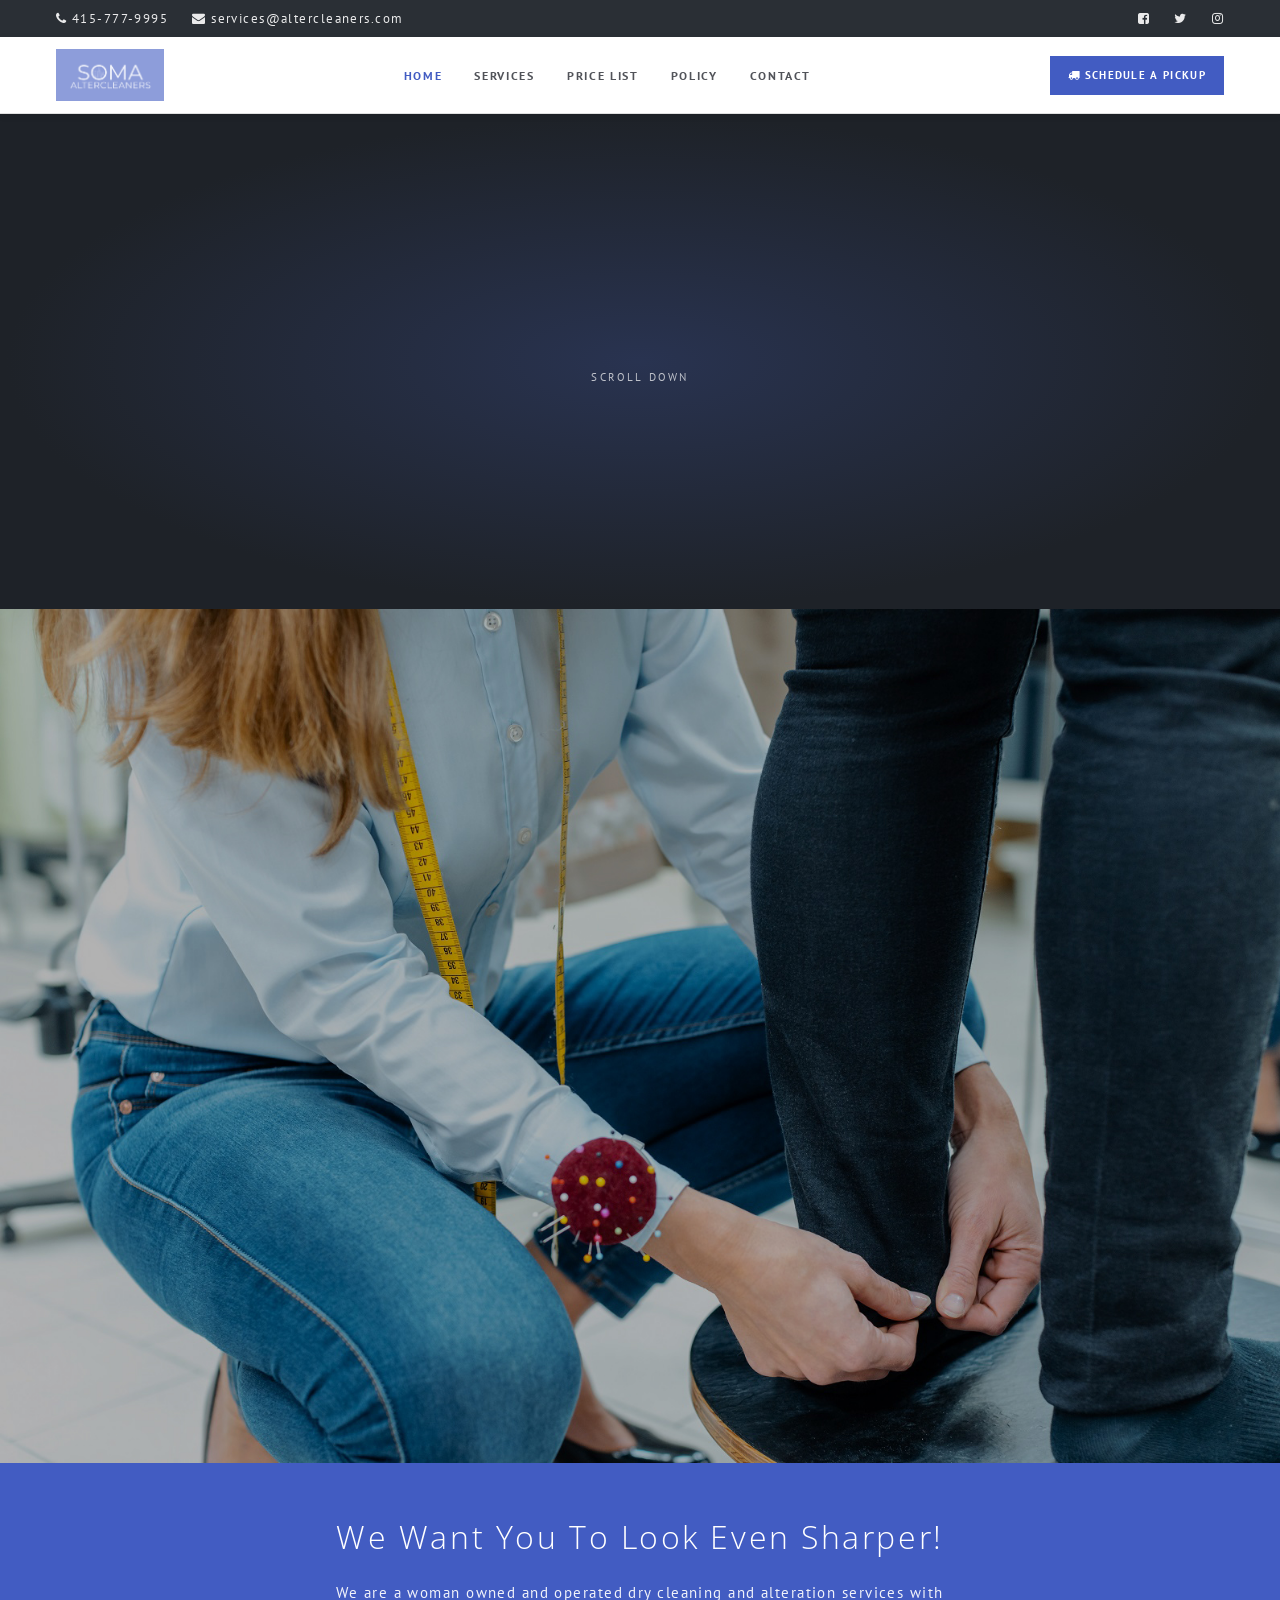
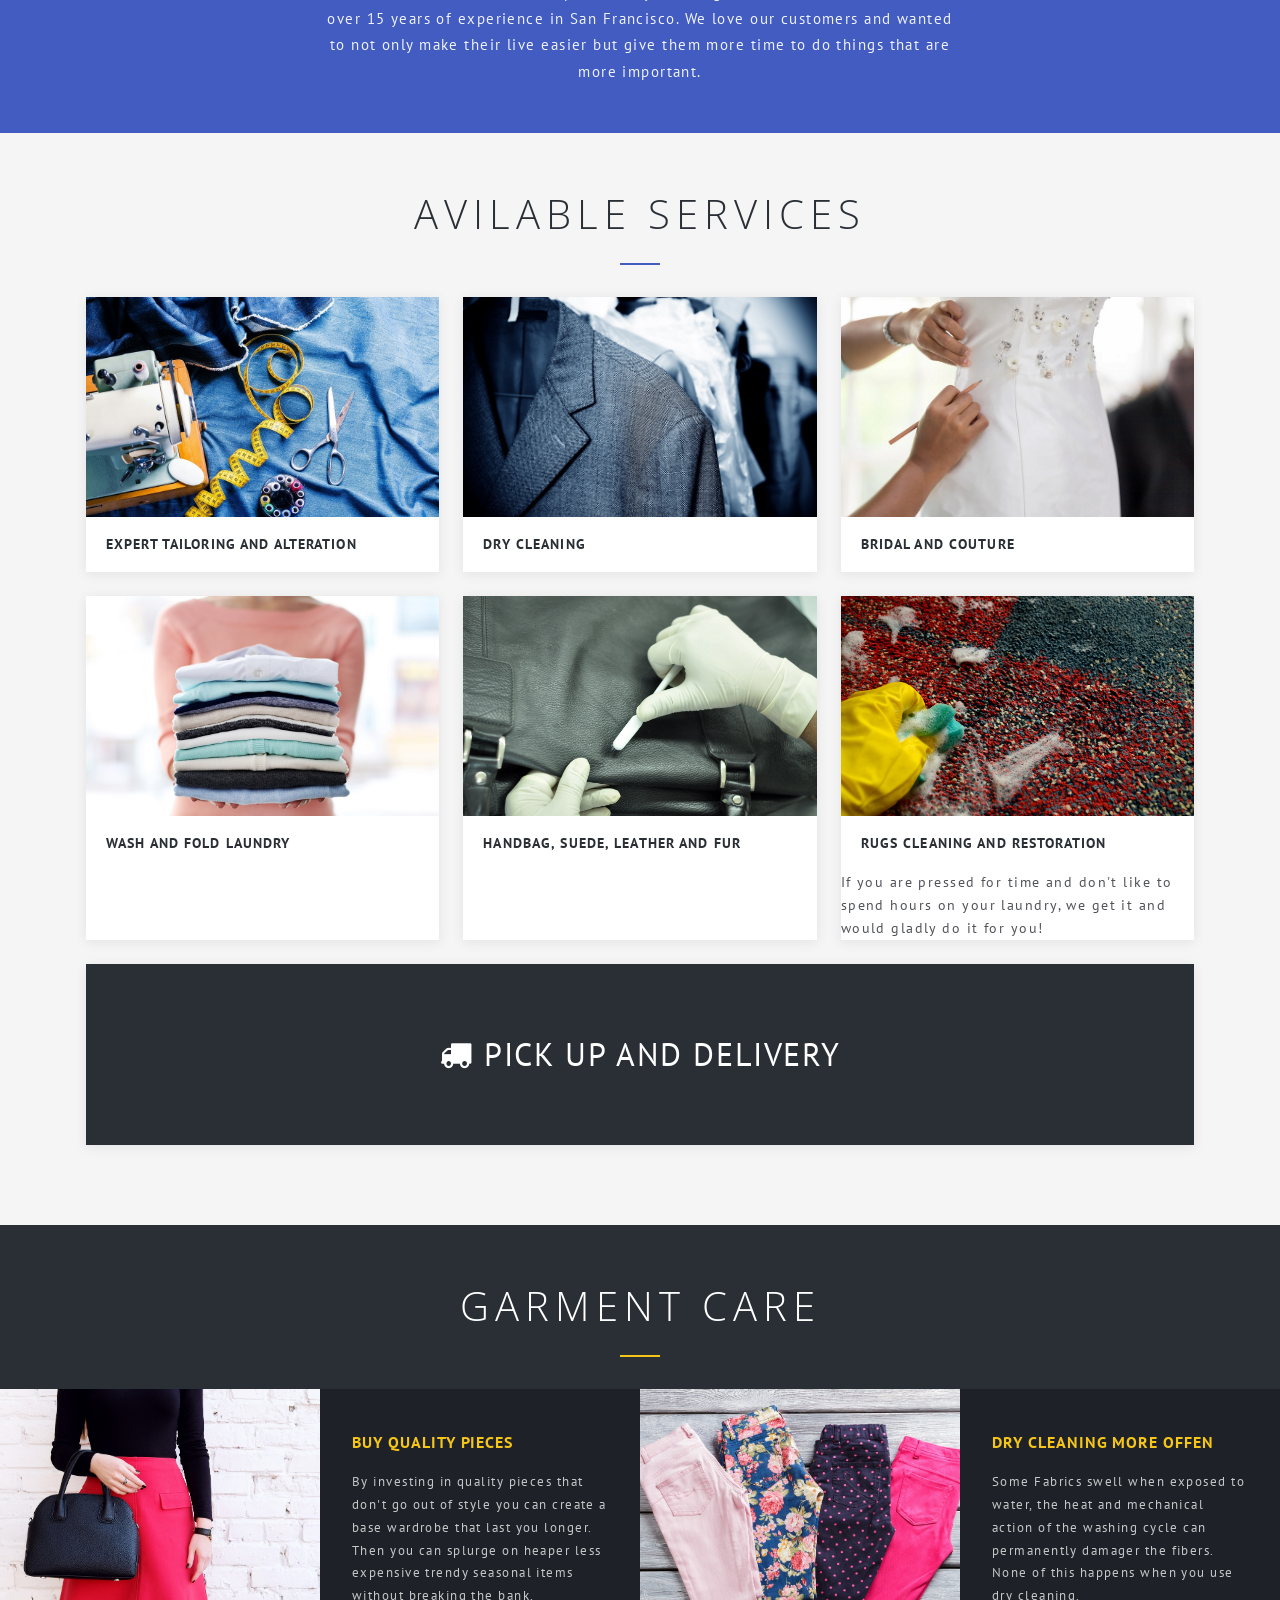
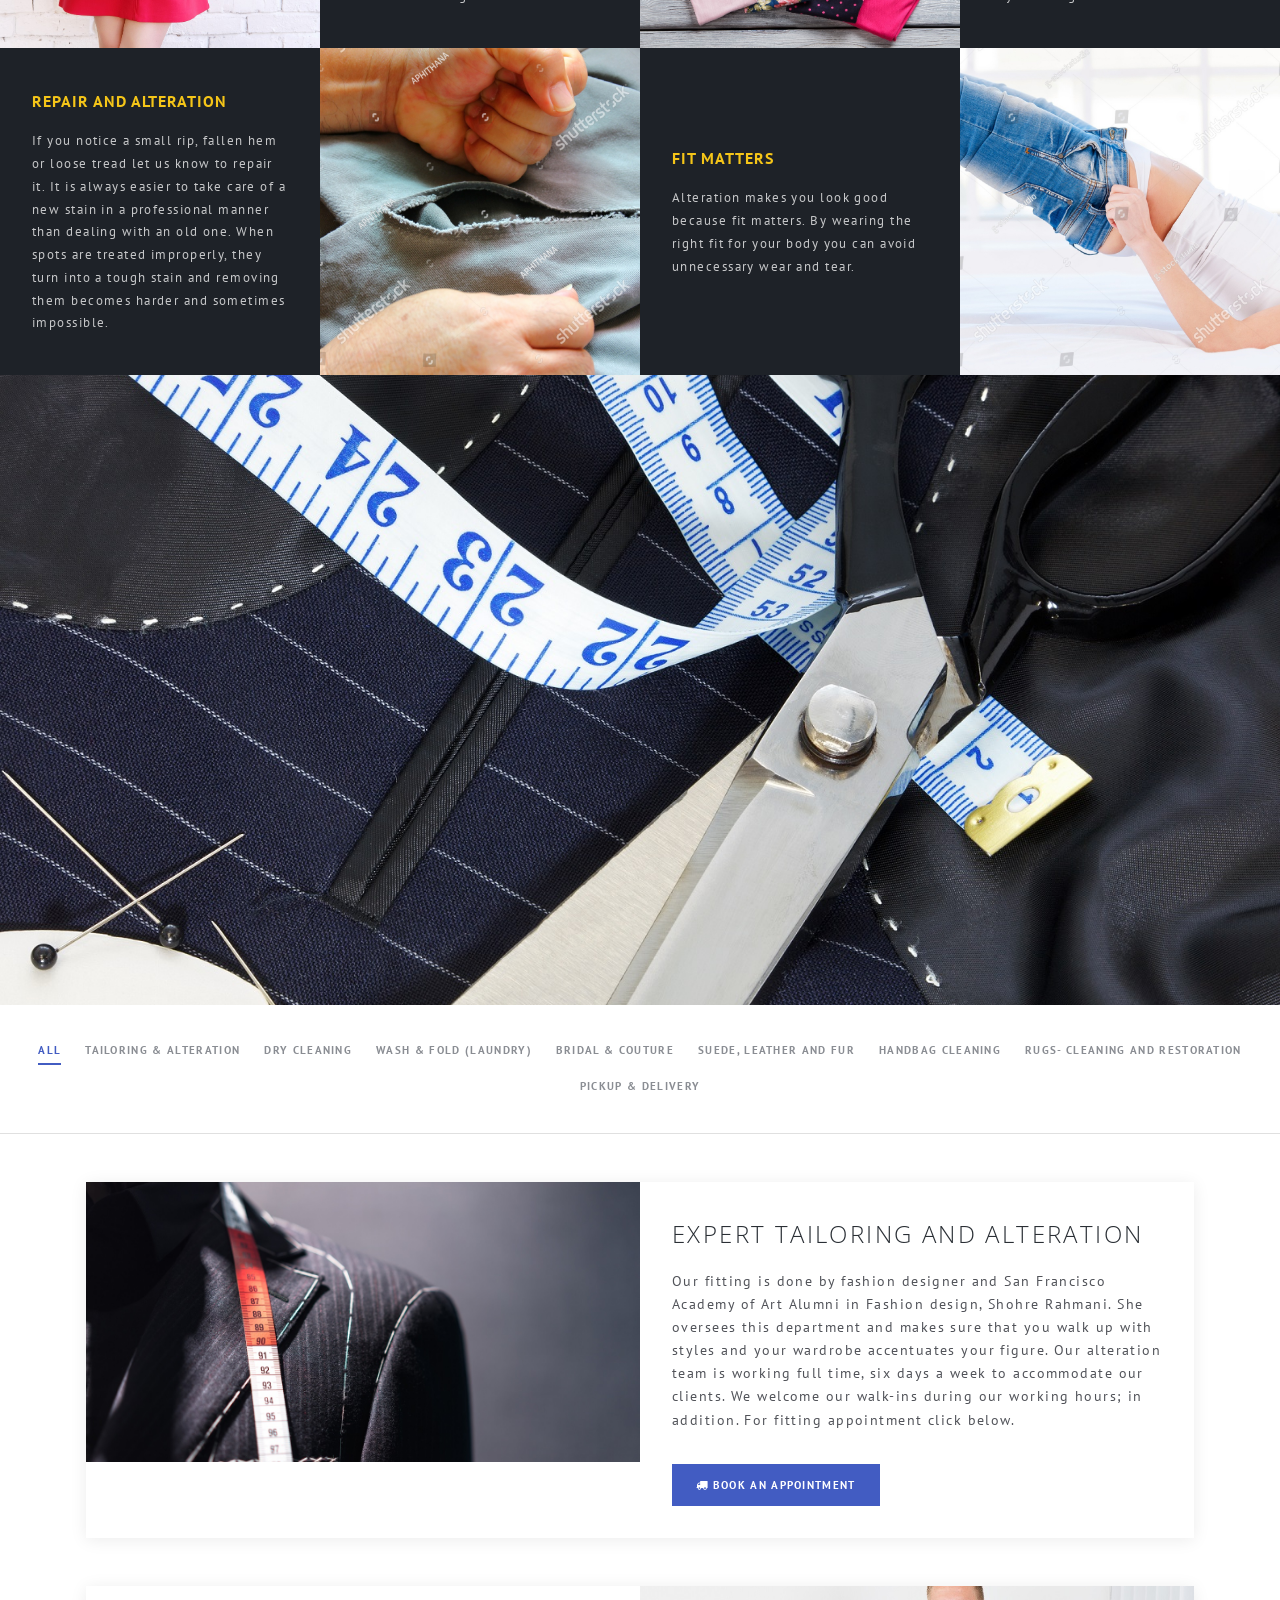
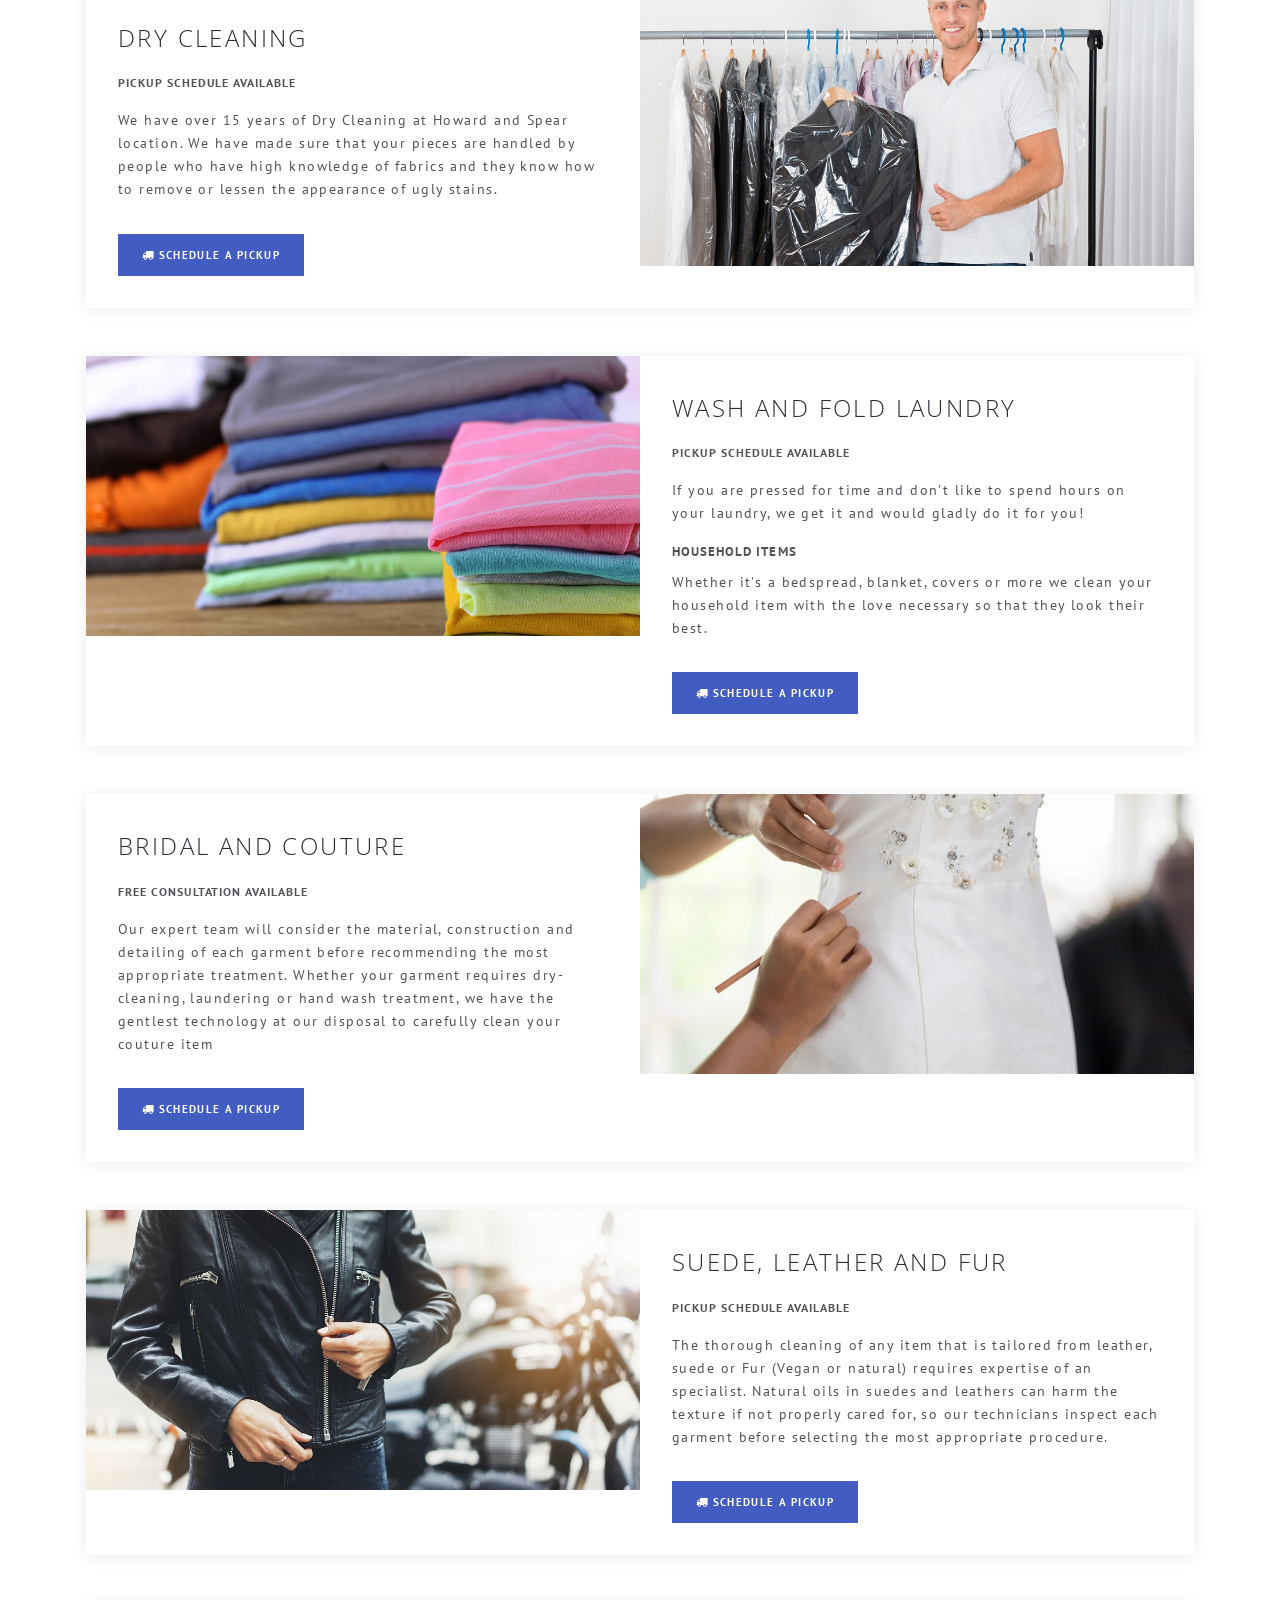
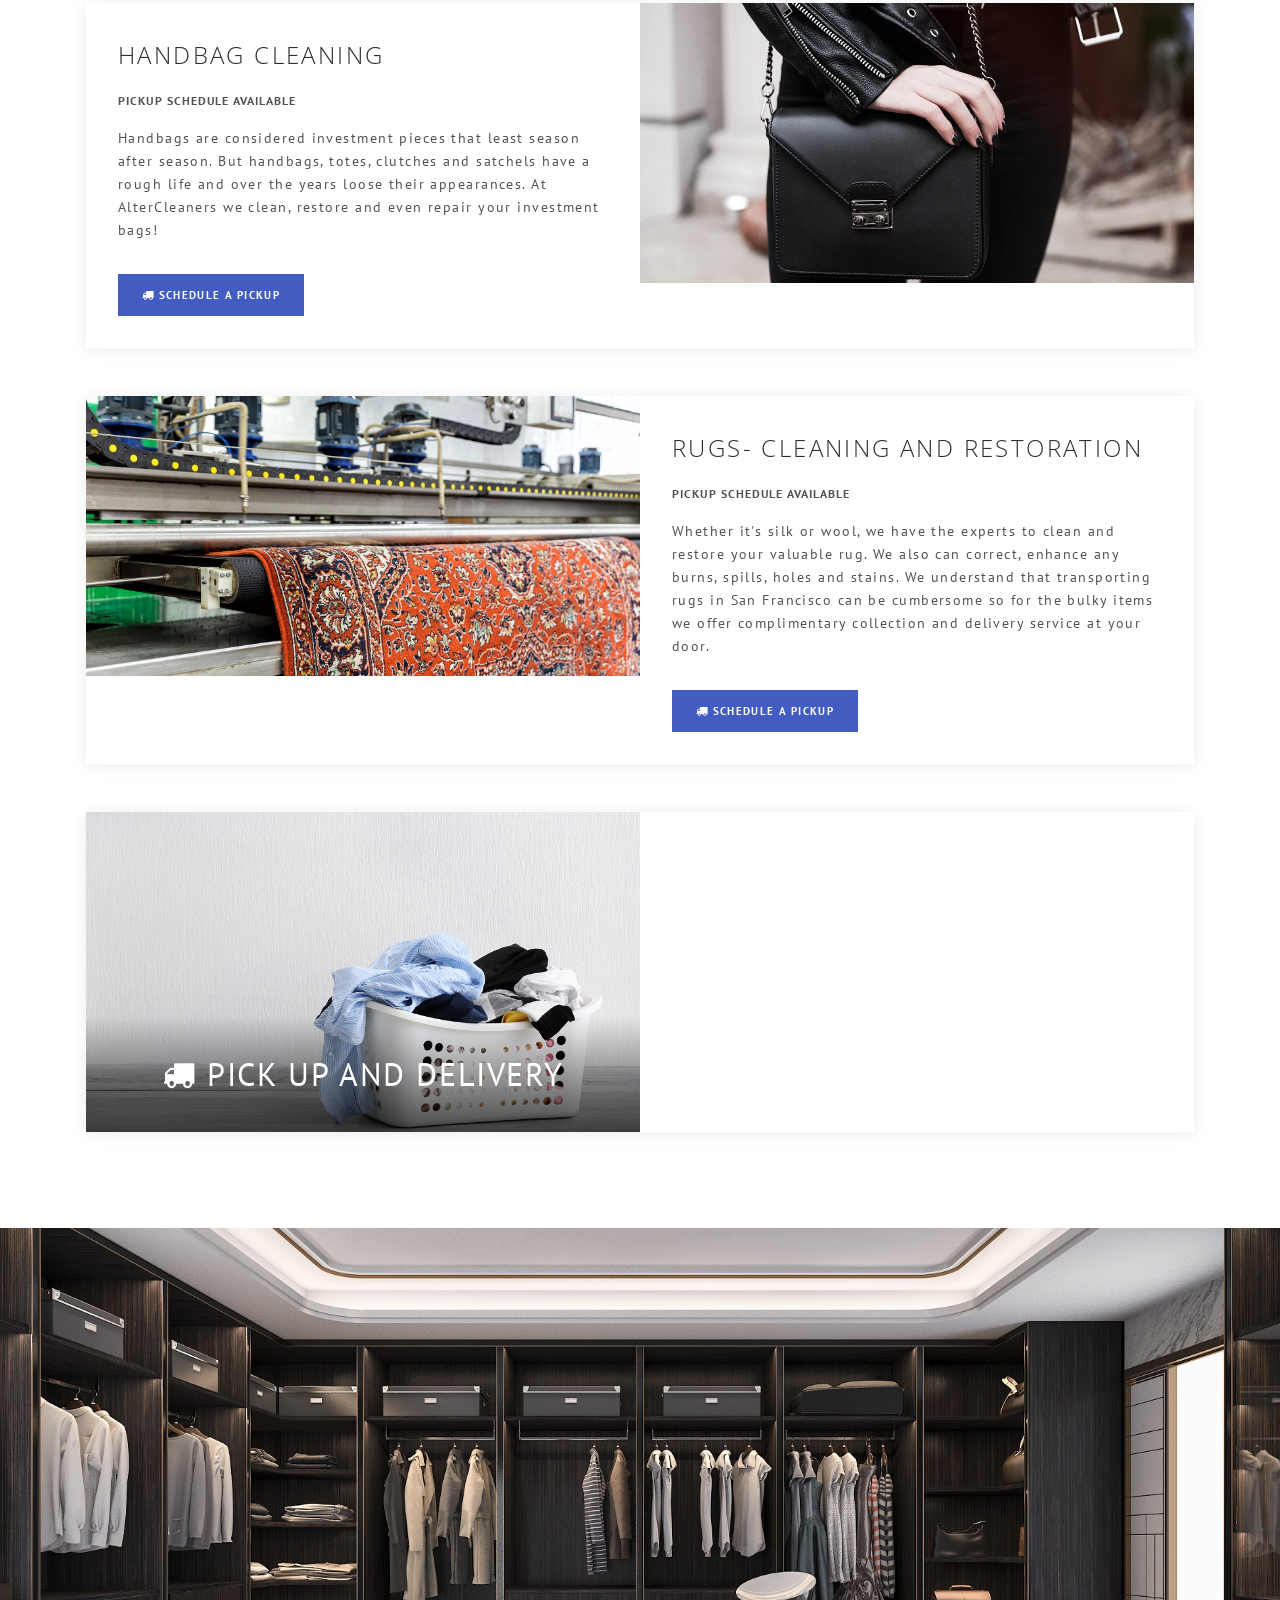
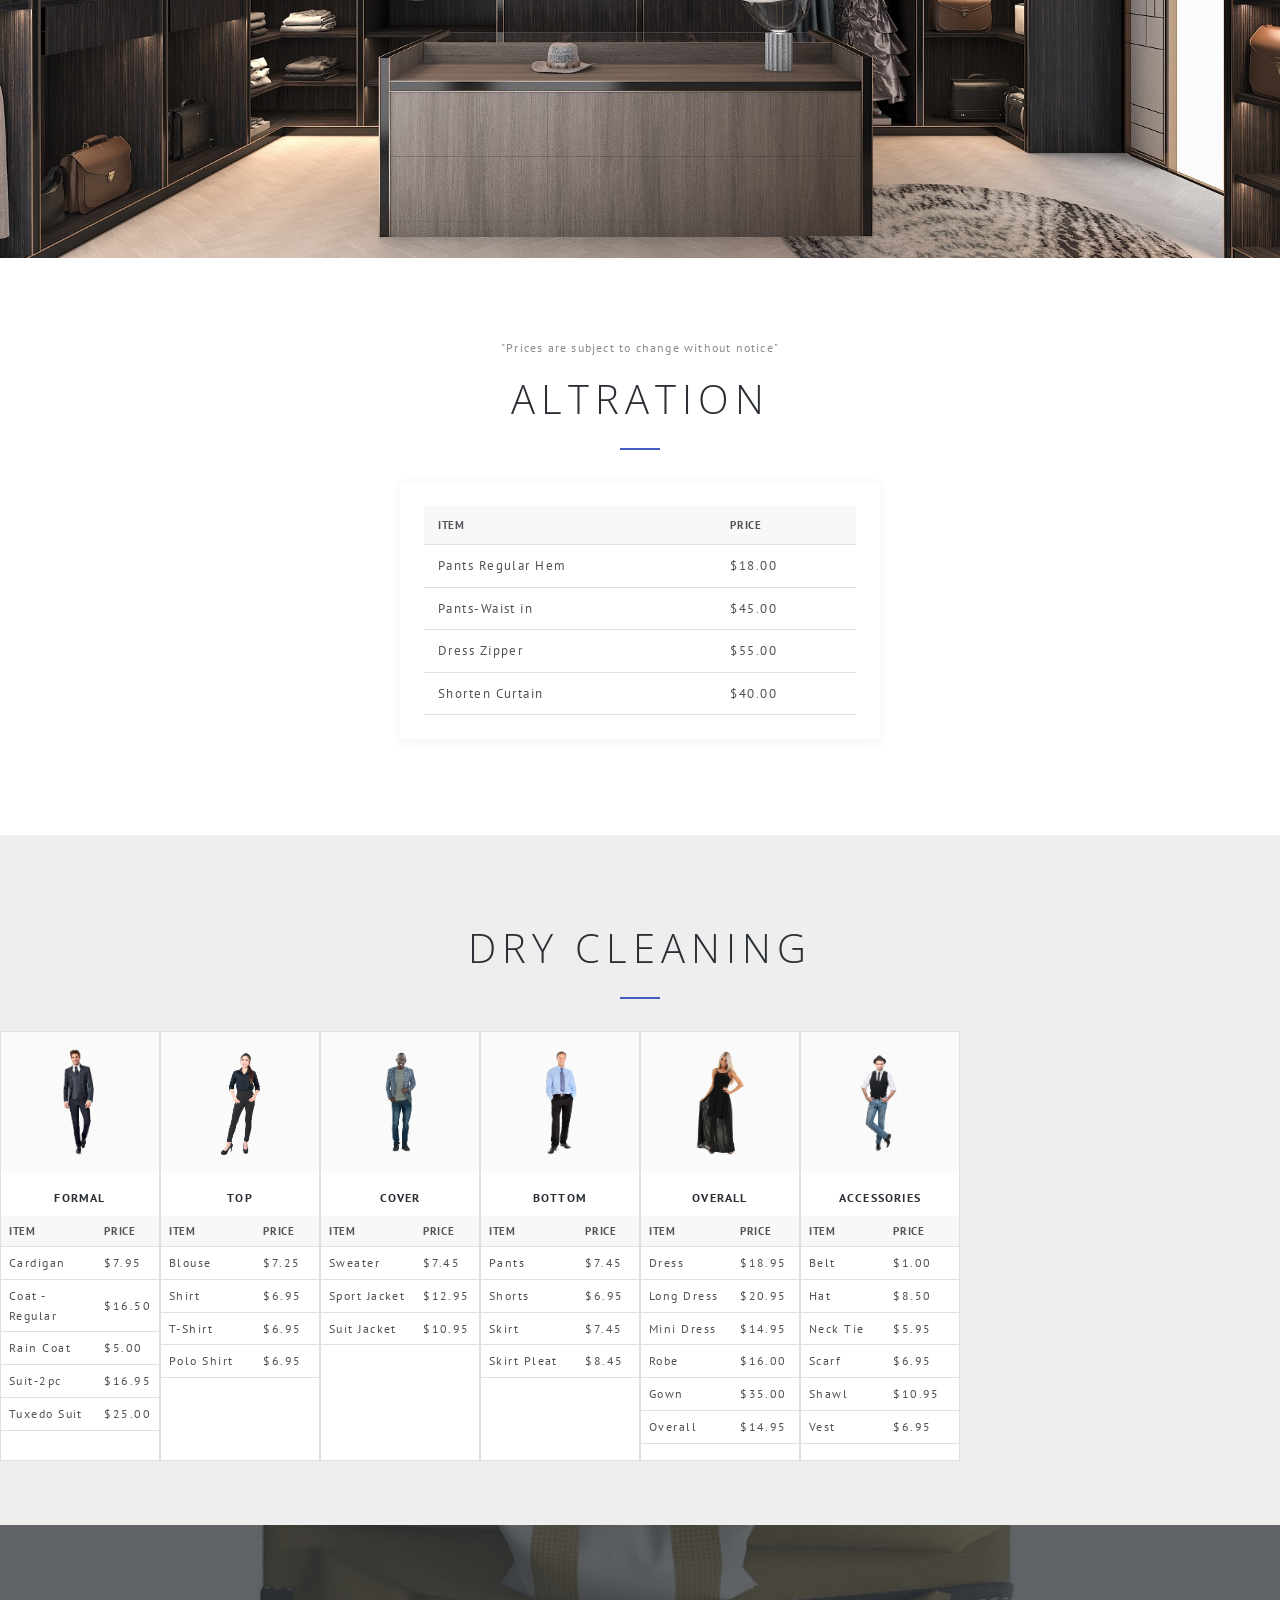
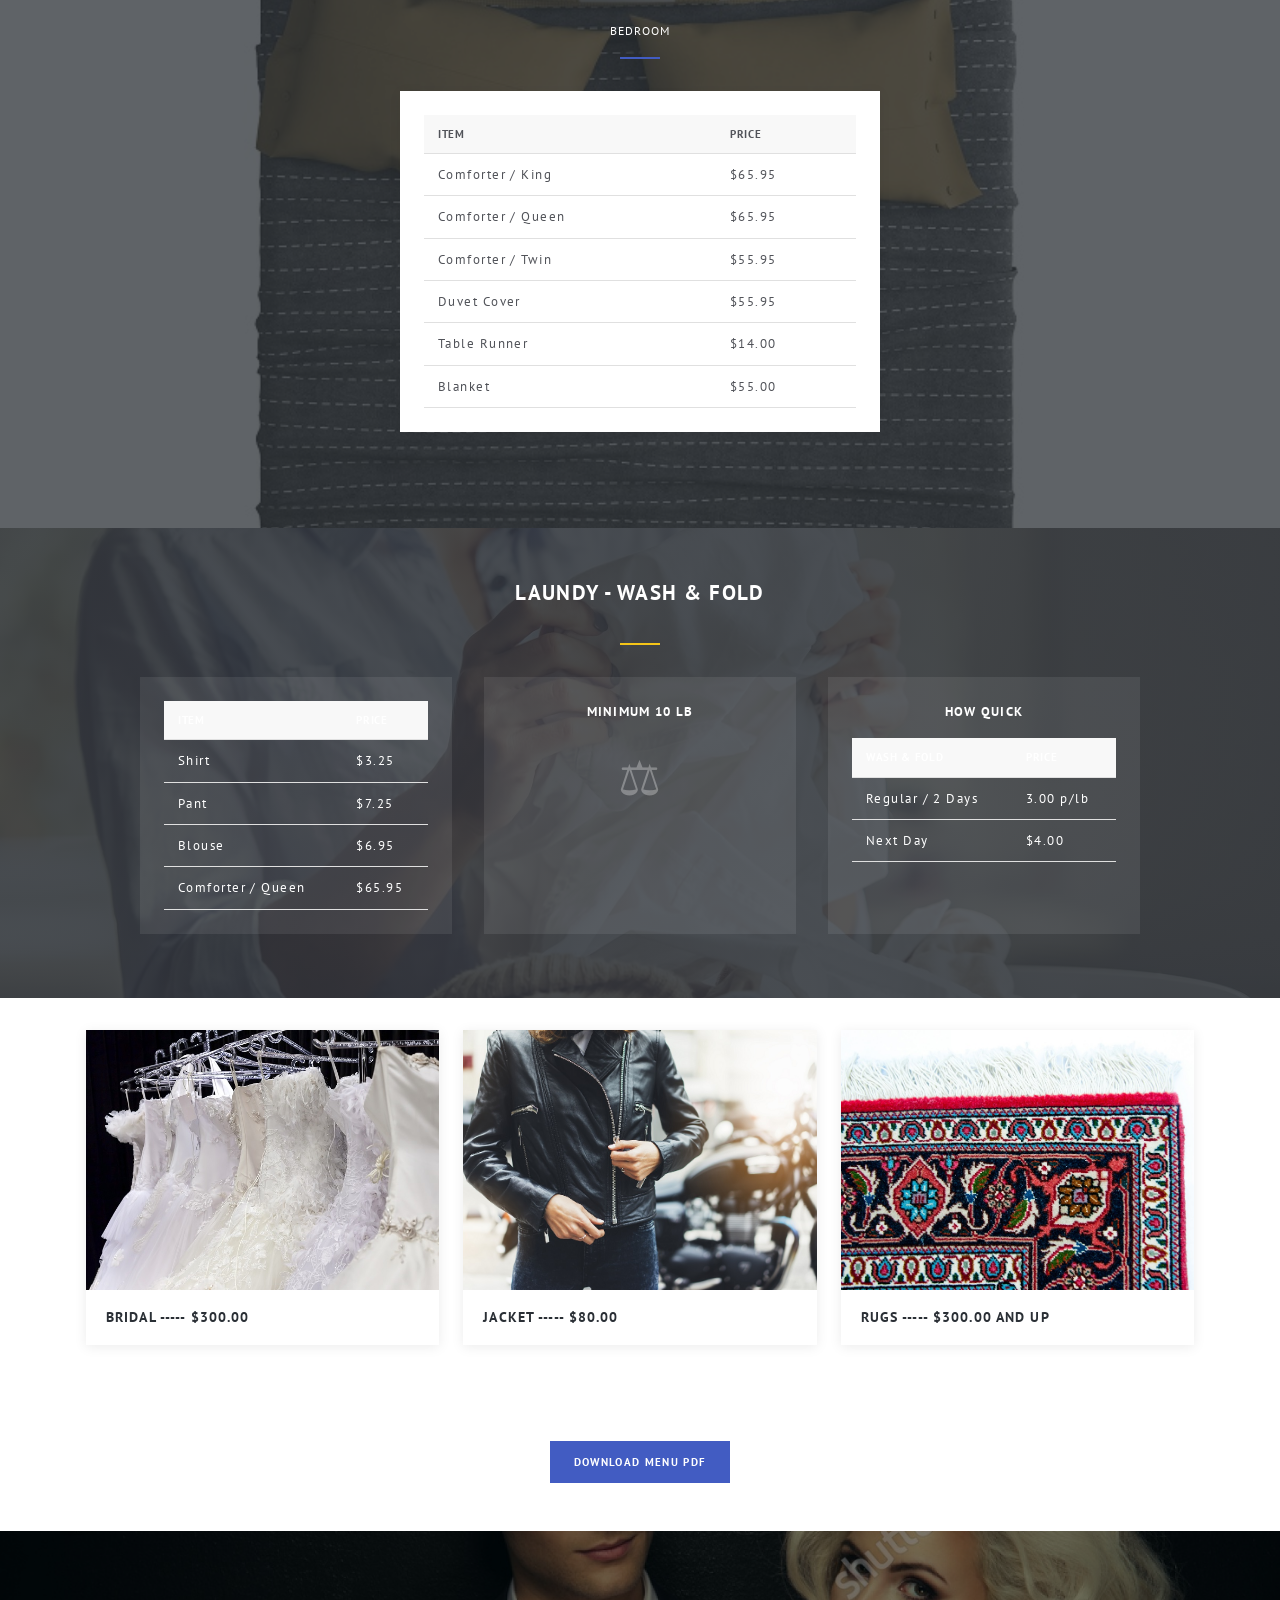
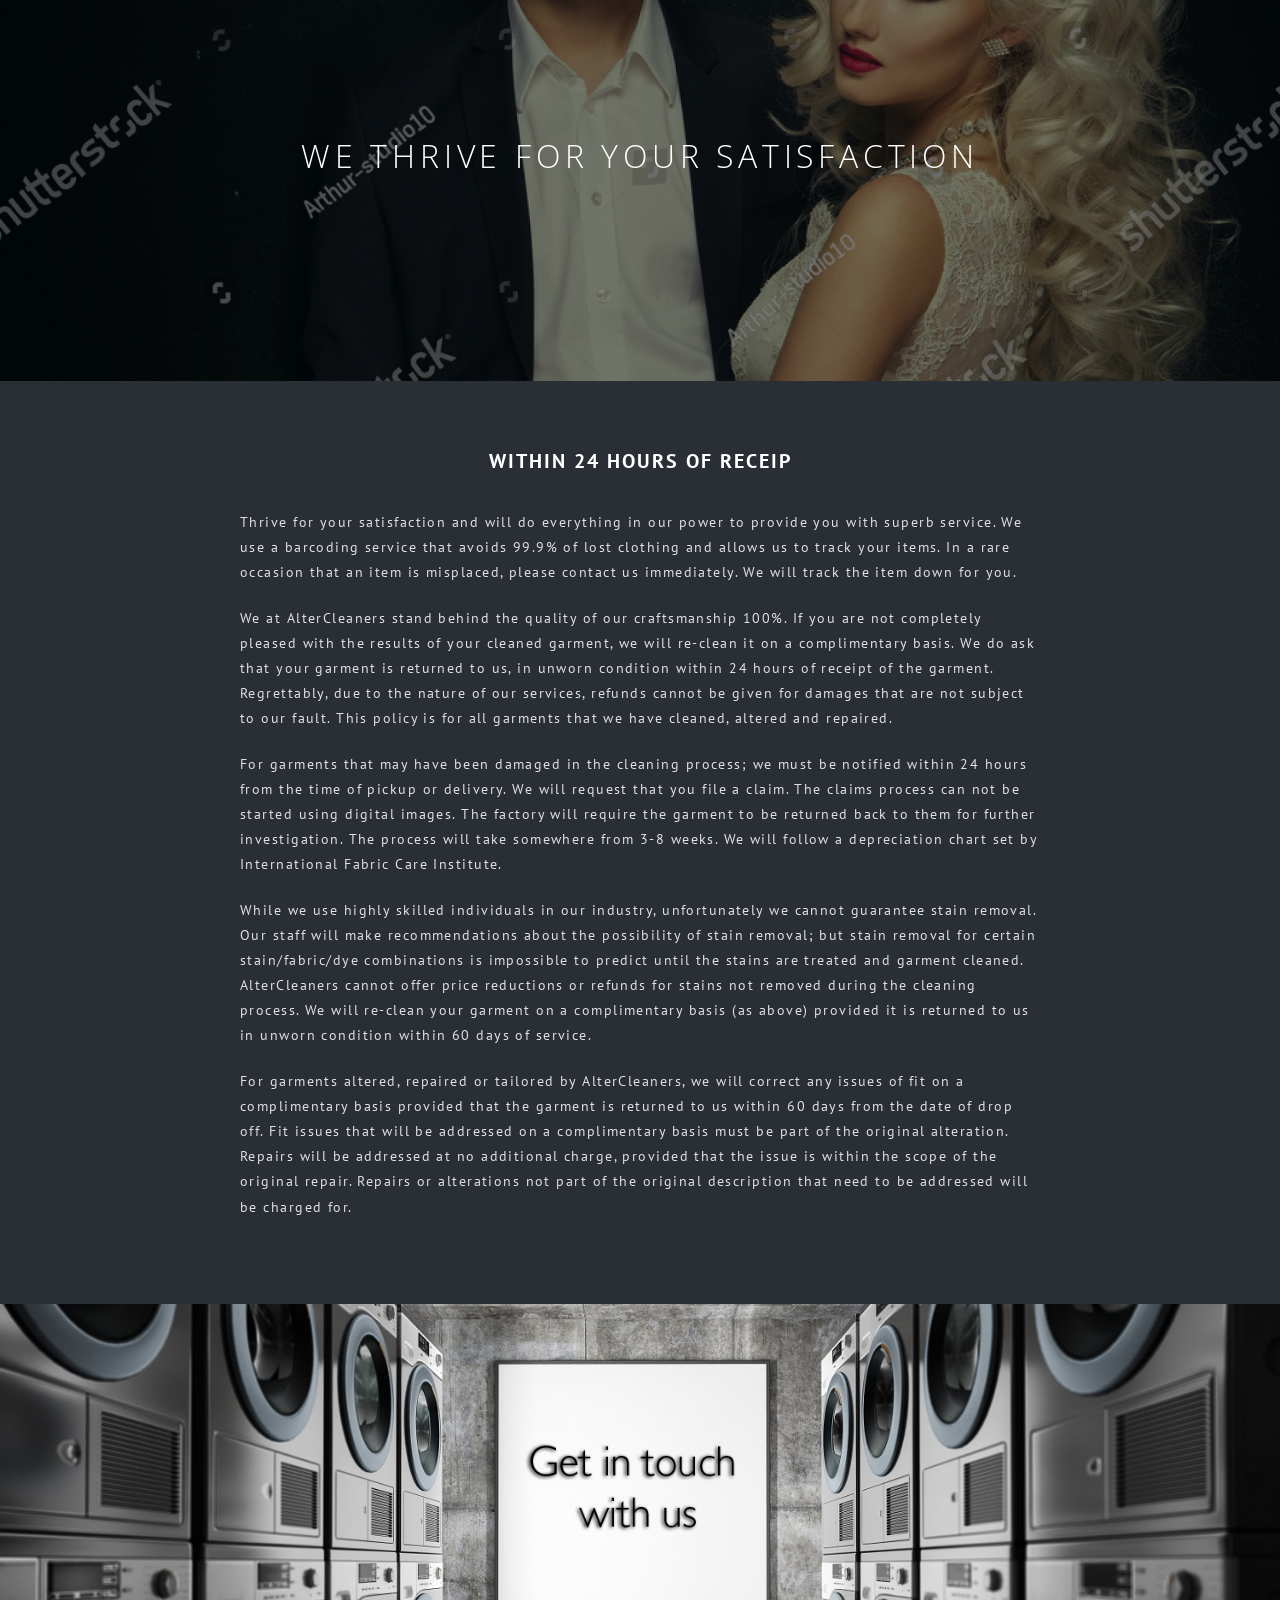
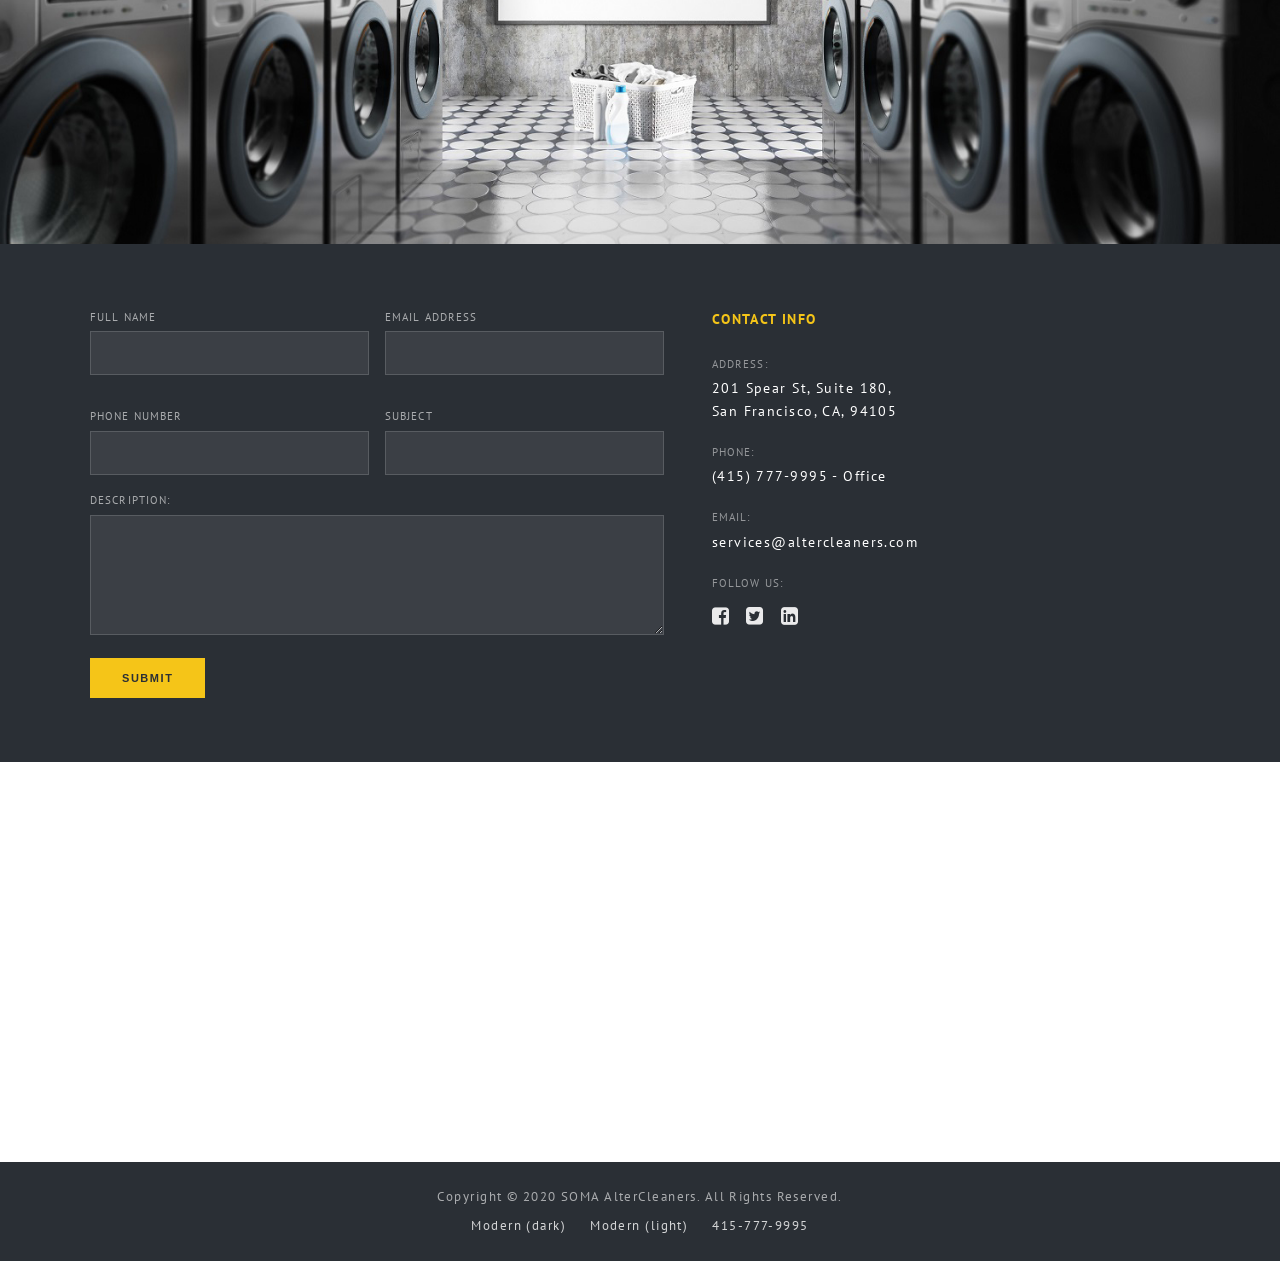
==== altercleaners/classic/index.html @ 7c3a31e1 "Add classic subfolder with original site content and styling. Recreates the legacy AlterCleaners des" ====
<!DOCTYPE html>
<html lang="en">
<head>
  <meta charset="UTF-8" />
  <meta name="viewport" content="width=device-width, initial-scale=1.0" />
  <meta name="description" content="SOMA AlterCleaners — dry cleaning, tailoring, and garment care in San Francisco. Classic site." />
  <title>SOMA AlterCleaners | San Francisco</title>
  <link rel="stylesheet" href="https://cdnjs.cloudflare.com/ajax/libs/font-awesome/4.7.0/css/font-awesome.min.css" />
  <link rel="stylesheet" href="css/style.css" />
</head>
<body>

  <header class="header-v2">
    <div class="top-header">
      <div class="container-fluid">
        <ul class="contacts">
          <li><i class="fa fa-phone"></i> 415-777-9995</li>
          <li><a href="mailto:services@altercleaners.com"><i class="fa fa-envelope"></i> services@altercleaners.com</a></li>
        </ul>
        <ul class="socials">
          <li><a href="#"><i class="fa fa-facebook-square"></i></a></li>
          <li><a href="#"><i class="fa fa-twitter"></i></a></li>
          <li><a href="#"><i class="fa fa-instagram"></i></a></li>
        </ul>
      </div>
    </div>
    <div class="bottom-header">
      <div class="container-fluid">
        <a href="#home" class="logo">
          <img src="assets/logow.png" alt="SOMA AlterCleaners" />
        </a>
        <nav class="main-nav" aria-label="Main">
          <ul>
            <li><a href="#home" class="active">Home</a></li>
            <li><a href="#services">Services</a></li>
            <li><a href="#prices">Price List</a></li>
            <li><a href="#policy">Policy</a></li>
            <li><a href="#contact">Contact</a></li>
          </ul>
        </nav>
        <a href="tel:4157779995" class="btn-schedule"><i class="fa fa-truck"></i> Schedule a Pickup</a>
        <button class="nav-toggle" aria-label="Menu"><span></span><span></span><span></span></button>
      </div>
      <nav class="mobile-nav" aria-label="Mobile">
        <a href="#home">Home</a>
        <a href="#services">Services</a>
        <a href="#prices">Price List</a>
        <a href="#policy">Policy</a>
        <a href="#contact">Contact</a>
        <a href="tel:4157779995">415-777-9995</a>
      </nav>
    </div>
  </header>

  <main>
    <!-- HOME -->
    <section id="home" class="hero-home">
      <div class="hero-home__canvas" aria-hidden="true"></div>
      <div class="hero-home__scroll">
        <a href="#intro">Scroll Down</a>
      </div>
    </section>

    <div class="hero-image">
      <img src="assets/mainimage1.jpg" alt="Tailoring at SOMA AlterCleaners" />
    </div>

    <div id="intro" class="intro-banner">
      <h2>We Want You To Look Even Sharper!</h2>
      <p>We are a woman owned and operated dry cleaning and alteration services with over 15 years of experience in San Francisco. We love our customers and wanted to not only make their live easier but give them more time to do things that are more important.</p>
    </div>

    <section class="bg-alfa">
      <div class="section-header">
        <h2>AVILABLE SERVICES</h2>
        <span><i></i></span>
      </div>
      <div class="portfolio-grid">
        <article class="portfolio-box">
          <div class="cover"><a href="#services"><img src="assets/alter.jpg" alt="Expert tailoring and alteration" /></a></div>
          <h6 class="title">Expert tailoring and alteration</h6>
        </article>
        <article class="portfolio-box">
          <div class="cover"><a href="#services"><img src="assets/dry.jpg" alt="Dry Cleaning" /></a></div>
          <h6 class="title">Dry Cleaning</h6>
        </article>
        <article class="portfolio-box">
          <div class="cover"><a href="#services"><img src="assets/bridal.jpg" alt="Bridal and Couture" /></a></div>
          <h6 class="title">Bridal and Couture</h6>
        </article>
        <article class="portfolio-box">
          <div class="cover"><a href="#services"><img src="assets/fold.jpg" alt="Wash and Fold Laundry" /></a></div>
          <h6 class="title">Wash and Fold Laundry</h6>
        </article>
        <article class="portfolio-box">
          <div class="cover"><a href="#services"><img src="assets/bag.jpg" alt="Handbag, Suede, Leather and Fur" /></a></div>
          <h6 class="title">Handbag, Suede, Leather and Fur</h6>
        </article>
        <article class="portfolio-box">
          <div class="cover"><a href="#services"><img src="assets/rug.jpg" alt="Rugs Cleaning and Restoration" /></a></div>
          <h6 class="title">Rugs Cleaning and Restoration</h6>
          <p>If you are pressed for time and don't like to spend hours on your laundry, we get it and would gladly do it for you!</p>
        </article>
        <article class="portfolio-box portfolio-box--wide portfolio-box--pickup">
          <h6 class="title"><i class="fa fa-truck"></i> Pick up and Delivery</h6>
        </article>
      </div>
    </section>

    <section class="garment-care">
      <div class="section-header">
        <h2>GARMENT CARE</h2>
        <span><i></i></span>
      </div>
      <div class="garment-grid">
        <img src="assets/quality.jpg" alt="Buy quality pieces" />
        <div class="about-item">
          <h4>Buy quality pieces</h4>
          <p class="description">By investing in quality pieces that don't go out of style you can create a base wardrobe that last you longer. Then you can splurge on heaper less expensive trendy seasonal items without breaking the bank.</p>
        </div>
        <img src="assets/dry15.jpg" alt="Dry Cleaning more often" />
        <div class="about-item">
          <h4>Dry Cleaning more offen</h4>
          <p class="description">Some Fabrics swell when exposed to water, the heat and mechanical action of the washing cycle can permanently damager the fibers. None of this happens when you use dry cleaning.</p>
        </div>
        <div class="about-item">
          <h4>Repair and Alteration</h4>
          <p class="description">If you notice a small rip, fallen hem or loose tread let us know to repair it. It is always easier to take care of a new stain in a professional manner than dealing with an old one. When spots are treated improperly, they turn into a tough stain and removing them becomes harder and sometimes impossible.</p>
        </div>
        <img src="assets/repair.jpg" alt="Repair and Alteration" />
        <div class="about-item">
          <h4>Fit matters</h4>
          <p class="description">Alteration makes you look good because fit matters. By wearing the right fit for your body you can avoid unnecessary wear and tear.</p>
        </div>
        <img src="assets/tight.jpg" alt="Fit matters" />
      </div>
    </section>

    <!-- SERVICES -->
    <section id="services">
      <div class="hero-section">
        <img src="assets/alter33.jpg" alt="Services" />
      </div>
      <div class="service-filters">
        <a href="#" class="active" data-filter="all">all</a>
        <a href="#" data-filter="tailoring">Tailoring &amp; Alteration</a>
        <a href="#" data-filter="dryCleaning">DRY CLEANING</a>
        <a href="#" data-filter="washFold">WASH &amp; FOLD (Laundry)</a>
        <a href="#" data-filter="bridalCouture">BRIDAL &amp; COUTURE</a>
        <a href="#" data-filter="leatherCleaning">SUEDE, LEATHER AND FUR</a>
        <a href="#" data-filter="bagsCleaning">HANDBAG CLEANING</a>
        <a href="#" data-filter="rugsCleaning">RUGS- CLEANING AND RESTORATION</a>
        <a href="#" data-filter="pickups">PICKUP &amp; DELIVERY</a>
      </div>
      <div class="container" style="padding: 3rem 1rem;">

        <article class="service-block" data-category="tailoring">
          <img src="assets/alter1.jpg" alt="Expert tailoring and alteration" />
          <div class="service-block__body">
            <h3>Expert tailoring and alteration</h3>
            <p>Our fitting is done by fashion designer and San Francisco Academy of Art Alumni in Fashion design, Shohre Rahmani. She oversees this department and makes sure that you walk up with styles and your wardrobe accentuates your figure. Our alteration team is working full time, six days a week to accommodate our clients. We welcome our walk-ins during our working hours; in addition. For fitting appointment click below.</p>
            <a href="tel:4157779995" class="btn-primary"><i class="fa fa-truck"></i> Book an Appointment</a>
          </div>
        </article>

        <article class="service-block" data-category="dryCleaning">
          <img src="assets/dry1.jpg" alt="Dry Cleaning" />
          <div class="service-block__body">
            <h3>Dry Cleaning</h3>
            <p class="service-block__meta">Pickup Schedule available</p>
            <p>We have over 15 years of Dry Cleaning at Howard and Spear location. We have made sure that your pieces are handled by people who have high knowledge of fabrics and they know how to remove or lessen the appearance of ugly stains.</p>
            <a href="tel:4157779995" class="btn-primary"><i class="fa fa-truck"></i> Schedule a Pickup</a>
          </div>
        </article>

        <article class="service-block" data-category="washFold">
          <img src="assets/wash2.jpg" alt="Wash and Fold Laundry" />
          <div class="service-block__body">
            <h3>Wash and Fold Laundry</h3>
            <p class="service-block__meta">Pickup Schedule available</p>
            <p>If you are pressed for time and don't like to spend hours on your laundry, we get it and would gladly do it for you!</p>
            <h6>Household items</h6>
            <p>Whether it's a bedspread, blanket, covers or more we clean your household item with the love necessary so that they look their best.</p>
            <a href="tel:4157779995" class="btn-primary"><i class="fa fa-truck"></i> Schedule a Pickup</a>
          </div>
        </article>

        <article class="service-block" data-category="bridalCouture">
          <img src="assets/bridal1.jpg" alt="Bridal and Couture" />
          <div class="service-block__body">
            <h3>Bridal and Couture</h3>
            <p class="service-block__meta">Free consultation available</p>
            <p>Our expert team will consider the material, construction and detailing of each garment before recommending the most appropriate treatment. Whether your garment requires dry-cleaning, laundering or hand wash treatment, we have the gentlest technology at our disposal to carefully clean your couture item</p>
            <a href="tel:4157779995" class="btn-primary"><i class="fa fa-truck"></i> Schedule a Pickup</a>
          </div>
        </article>

        <article class="service-block" data-category="leatherCleaning">
          <img src="assets/leather1.jpg" alt="Suede, Leather and Fur" />
          <div class="service-block__body">
            <h3>Suede, Leather and Fur</h3>
            <p class="service-block__meta">Pickup Schedule available</p>
            <p>The thorough cleaning of any item that is tailored from leather, suede or Fur (Vegan or natural) requires expertise of an specialist. Natural oils in suedes and leathers can harm the texture if not properly cared for, so our technicians inspect each garment before selecting the most appropriate procedure.</p>
            <a href="tel:4157779995" class="btn-primary"><i class="fa fa-truck"></i> Schedule a Pickup</a>
          </div>
        </article>

        <article class="service-block" data-category="bagsCleaning">
          <img src="assets/bag1.jpg" alt="Handbag Cleaning" />
          <div class="service-block__body">
            <h3>Handbag Cleaning</h3>
            <p class="service-block__meta">Pickup Schedule available</p>
            <p>Handbags are considered investment pieces that least season after season. But handbags, totes, clutches and satchels have a rough life and over the years loose their appearances. At AlterCleaners we clean, restore and even repair your investment bags!</p>
            <a href="tel:4157779995" class="btn-primary"><i class="fa fa-truck"></i> Schedule a Pickup</a>
          </div>
        </article>

        <article class="service-block" data-category="rugsCleaning">
          <img src="assets/rug1.jpg" alt="Rugs Cleaning and Restoration" />
          <div class="service-block__body">
            <h3>Rugs- Cleaning and Restoration</h3>
            <p class="service-block__meta">Pickup Schedule available</p>
            <p>Whether it's silk or wool, we have the experts to clean and restore your valuable rug. We also can correct, enhance any burns, spills, holes and stains. We understand that transporting rugs in San Francisco can be cumbersome so for the bulky items we offer complimentary collection and delivery service at your door.</p>
            <a href="tel:4157779995" class="btn-primary"><i class="fa fa-truck"></i> Schedule a Pickup</a>
          </div>
        </article>

        <article class="service-block service-block--banner" data-category="pickups">
          <div class="cover">
            <img src="assets/wash1.jpg" alt="Pick up and Delivery" />
            <div class="banner-title"><i class="fa fa-truck"></i> Pick up and Delivery</div>
          </div>
        </article>
      </div>
    </section>

    <!-- PRICES -->
    <section id="prices">
      <div class="hero-section">
        <img src="assets/closetclothes.jpg" alt="Price List" />
      </div>

      <div class="price-section">
        <div class="section-header">
          <h5 class="subtitle">"Prices are subject to change without notice"</h5>
          <h2>ALTRATION</h2>
          <span><i></i></span>
        </div>
        <div class="price-table-wrap">
          <table>
            <thead><tr><th>Item</th><th>Price</th></tr></thead>
            <tbody>
              <tr><td>Pants Regular Hem</td><td>$18.00</td></tr>
              <tr><td>Pants-Waist in</td><td>$45.00</td></tr>
              <tr><td>Dress Zipper</td><td>$55.00</td></tr>
              <tr><td>Shorten Curtain</td><td>$40.00</td></tr>
            </tbody>
          </table>
        </div>
      </div>

      <div class="price-section gray">
        <div class="section-header">
          <h1>DRY CLEANING</h1>
          <span><i></i></span>
        </div>
        <div class="dry-clean-grid">
          <div class="dry-clean-card">
            <img src="assets/suite22.png" alt="Formal" />
            <h5>FORMAL</h5>
            <table>
              <thead><tr><th>Item</th><th>Price</th></tr></thead>
              <tbody>
                <tr><td>Cardigan</td><td>$7.95</td></tr>
                <tr><td>Coat - Regular</td><td>$16.50</td></tr>
                <tr><td>Rain Coat</td><td>$5.00</td></tr>
                <tr><td>Suit-2pc</td><td>$16.95</td></tr>
                <tr><td>Tuxedo Suit</td><td>$25.00</td></tr>
              </tbody>
            </table>
          </div>
          <div class="dry-clean-card">
            <img src="assets/shirt.png" alt="Top" />
            <h5>TOP</h5>
            <table>
              <thead><tr><th>Item</th><th>Price</th></tr></thead>
              <tbody>
                <tr><td>Blouse</td><td>$7.25</td></tr>
                <tr><td>Shirt</td><td>$6.95</td></tr>
                <tr><td>T-Shirt</td><td>$6.95</td></tr>
                <tr><td>Polo Shirt</td><td>$6.95</td></tr>
              </tbody>
            </table>
          </div>
          <div class="dry-clean-card">
            <img src="assets/jacket.png" alt="Cover" />
            <h5>COVER</h5>
            <table>
              <thead><tr><th>Item</th><th>Price</th></tr></thead>
              <tbody>
                <tr><td>Sweater</td><td>$7.45</td></tr>
                <tr><td>Sport Jacket</td><td>$12.95</td></tr>
                <tr><td>Suit Jacket</td><td>$10.95</td></tr>
              </tbody>
            </table>
          </div>
          <div class="dry-clean-card">
            <img src="assets/pants.png" alt="Bottom" />
            <h5>BOTTOM</h5>
            <table>
              <thead><tr><th>Item</th><th>Price</th></tr></thead>
              <tbody>
                <tr><td>Pants</td><td>$7.45</td></tr>
                <tr><td>Shorts</td><td>$6.95</td></tr>
                <tr><td>Skirt</td><td>$7.45</td></tr>
                <tr><td>Skirt Pleat</td><td>$8.45</td></tr>
              </tbody>
            </table>
          </div>
          <div class="dry-clean-card">
            <img src="assets/dress55.png" alt="Overall" />
            <h5>OVERALL</h5>
            <table>
              <thead><tr><th>Item</th><th>Price</th></tr></thead>
              <tbody>
                <tr><td>Dress</td><td>$18.95</td></tr>
                <tr><td>Long Dress</td><td>$20.95</td></tr>
                <tr><td>Mini Dress</td><td>$14.95</td></tr>
                <tr><td>Robe</td><td>$16.00</td></tr>
                <tr><td>Gown</td><td>$35.00</td></tr>
                <tr><td>Overall</td><td>$14.95</td></tr>
              </tbody>
            </table>
          </div>
          <div class="dry-clean-card">
            <img src="assets/vest.png" alt="Accessories" />
            <h5>ACCESSORIES</h5>
            <table>
              <thead><tr><th>Item</th><th>Price</th></tr></thead>
              <tbody>
                <tr><td>Belt</td><td>$1.00</td></tr>
                <tr><td>Hat</td><td>$8.50</td></tr>
                <tr><td>Neck Tie</td><td>$5.95</td></tr>
                <tr><td>Scarf</td><td>$6.95</td></tr>
                <tr><td>Shawl</td><td>$10.95</td></tr>
                <tr><td>Vest</td><td>$6.95</td></tr>
              </tbody>
            </table>
          </div>
        </div>
      </div>

      <div class="bedroom-section">
        <div class="section-header">
          <h5>BEDROOM</h5>
          <span><i></i></span>
        </div>
        <div class="price-table-wrap">
          <table>
            <thead><tr><th>Item</th><th>Price</th></tr></thead>
            <tbody>
              <tr><td>Comforter / King</td><td>$65.95</td></tr>
              <tr><td>Comforter / Queen</td><td>$65.95</td></tr>
              <tr><td>Comforter / Twin</td><td>$55.95</td></tr>
              <tr><td>Duvet Cover</td><td>$55.95</td></tr>
              <tr><td>Table Runner</td><td>$14.00</td></tr>
              <tr><td>Blanket</td><td>$55.00</td></tr>
            </tbody>
          </table>
        </div>
      </div>

      <div class="laundry-section">
        <h2>LAUNDY - WASH &amp; FOLD</h2>
        <span style="display:block;width:40px;height:2px;background:#f5c518;margin:0 auto 2rem;"></span>
        <div class="laundry-grid">
          <div class="laundry-card">
            <table>
              <thead><tr><th>Item</th><th>Price</th></tr></thead>
              <tbody>
                <tr><td>Shirt</td><td>$3.25</td></tr>
                <tr><td>Pant</td><td>$7.25</td></tr>
                <tr><td>Blouse</td><td>$6.95</td></tr>
                <tr><td>Comforter / Queen</td><td>$65.95</td></tr>
              </tbody>
            </table>
          </div>
          <div class="laundry-card">
            <h5>MINIMUM 10 LB</h5>
            <p style="font-size:3rem;opacity:0.3;margin-top:1rem;">⚖</p>
          </div>
          <div class="laundry-card">
            <h5>How Quick</h5>
            <table>
              <thead><tr><th>Wash &amp; Fold</th><th>Price</th></tr></thead>
              <tbody>
                <tr><td>Regular / 2 Days</td><td>3.00 p/lb</td></tr>
                <tr><td>Next Day</td><td>$4.00</td></tr>
              </tbody>
            </table>
          </div>
        </div>
      </div>

      <div class="featured-prices">
        <article class="portfolio-box">
          <div class="cover"><img src="assets/bridal3.jpg" alt="Bridal" /></div>
          <h6 class="title">BRIDAL ----- $300.00</h6>
        </article>
        <article class="portfolio-box">
          <div class="cover"><img src="assets/leather1.jpg" alt="Jacket" /></div>
          <h6 class="title">JACKET ----- $80.00</h6>
        </article>
        <article class="portfolio-box">
          <div class="cover"><img src="assets/rugs2.jpg" alt="Rugs" /></div>
          <h6 class="title">RUGS ----- $300.00 AND UP</h6>
        </article>
      </div>

      <div class="download-bar">
        <a href="assets/SomaCleanersMenu.pdf" download class="btn-primary">Download Menu PDF</a>
      </div>
    </section>

    <!-- POLICY -->
    <section id="policy">
      <div class="policy-hero">
        <h2>WE THRIVE FOR YOUR SATISFACTION</h2>
      </div>
      <div class="policy-content">
        <div class="container">
          <h3>WITHIN 24 HOURS OF RECEIP</h3>
          <p>Thrive for your satisfaction and will do everything in our power to provide you with superb service. We use a barcoding service that avoids 99.9% of lost clothing and allows us to track your items. In a rare occasion that an item is misplaced, please contact us immediately. We will track the item down for you.</p>
          <p>We at AlterCleaners stand behind the quality of our craftsmanship 100%. If you are not completely pleased with the results of your cleaned garment, we will re-clean it on a complimentary basis. We do ask that your garment is returned to us, in unworn condition within 24 hours of receipt of the garment. Regrettably, due to the nature of our services, refunds cannot be given for damages that are not subject to our fault. This policy is for all garments that we have cleaned, altered and repaired.</p>
          <p>For garments that may have been damaged in the cleaning process; we must be notified within 24 hours from the time of pickup or delivery. We will request that you file a claim. The claims process can not be started using digital images. The factory will require the garment to be returned back to them for further investigation. The process will take somewhere from 3-8 weeks. We will follow a depreciation chart set by International Fabric Care Institute.</p>
          <p>While we use highly skilled individuals in our industry, unfortunately we cannot guarantee stain removal. Our staff will make recommendations about the possibility of stain removal; but stain removal for certain stain/fabric/dye combinations is impossible to predict until the stains are treated and garment cleaned. AlterCleaners cannot offer price reductions or refunds for stains not removed during the cleaning process. We will re-clean your garment on a complimentary basis (as above) provided it is returned to us in unworn condition within 60 days of service.</p>
          <p>For garments altered, repaired or tailored by AlterCleaners, we will correct any issues of fit on a complimentary basis provided that the garment is returned to us within 60 days from the date of drop off. Fit issues that will be addressed on a complimentary basis must be part of the original alteration. Repairs will be addressed at no additional charge, provided that the issue is within the scope of the original repair. Repairs or alterations not part of the original description that need to be addressed will be charged for.</p>
        </div>
      </div>
    </section>

    <!-- CONTACT -->
    <section id="contact">
      <div class="contact-hero">
        <img src="assets/contactus.jpg" alt="Contact SOMA AlterCleaners" />
      </div>
      <div class="contact-section">
        <div class="contact-grid">
          <form class="contact-form" action="mailto:services@altercleaners.com" method="post" enctype="text/plain">
            <div style="display:grid;grid-template-columns:1fr 1fr;gap:1rem;">
              <div><label for="name">Full Name</label><input type="text" id="name" name="name" /></div>
              <div><label for="email">Email address</label><input type="email" id="email" name="email" /></div>
              <div><label for="phone">Phone number</label><input type="tel" id="phone" name="phone" /></div>
              <div><label for="subject">Subject</label><input type="text" id="subject" name="subject" /></div>
            </div>
            <label for="message">Description:</label>
            <textarea id="message" name="message"></textarea>
            <button type="submit" class="btn-yellow">Submit</button>
          </form>
          <div class="widget_contact">
            <h4>Contact Info</h4>
            <ul class="contact-info">
              <li>
                <span class="title">Address:</span>
                <p>201 Spear St, Suite 180,</p>
                <p>San Francisco, CA, 94105</p>
              </li>
              <li>
                <span class="title">Phone:</span>
                <p><a href="tel:4157779995">(415) 777-9995 - Office</a></p>
              </li>
              <li>
                <span class="title">Email:</span>
                <p><a href="mailto:services@altercleaners.com">services@altercleaners.com</a></p>
              </li>
              <li>
                <span class="title">Follow Us:</span>
                <ul class="socials">
                  <li><a href="#"><i class="fa fa-facebook-square"></i></a></li>
                  <li><a href="#"><i class="fa fa-twitter-square"></i></a></li>
                  <li><a href="#"><i class="fa fa-linkedin-square"></i></a></li>
                </ul>
              </li>
            </ul>
          </div>
        </div>
      </div>
      <div class="contact-map">
        <iframe
          title="SOMA AlterCleaners location"
          src="https://www.google.com/maps/embed?pb=!1m18!1m12!1m3!1d3152.9476276267023!2d-122.39420388440692!3d37.79126711898299!2m3!1f0!2f0!3f0!3m2!1i1024!2i768!4f13.1!3m3!1m2!1s0x8085806517720279%3A0xad77dd56d47ddd5f!2s201+Spear+Street!5e0!3m2!1sen!2sus!4v1566231385126!5m2!1sen!2sus"
          loading="lazy"
          referrerpolicy="no-referrer-when-downgrade"
        ></iframe>
      </div>
    </section>
  </main>

  <footer class="footer">
    <p>Copyright © 2020 SOMA AlterCleaners. All Rights Reserved.</p>
    <div class="footer-links">
      <a href="../">Modern (dark)</a>
      <a href="../light/">Modern (light)</a>
      <a href="tel:4157779995">415-777-9995</a>
    </div>
  </footer>

  <script src="js/main.js"></script>
</body>
</html>
---- altercleaners/classic/css/style.css ----
/* SOMA AlterCleaners — Classic (original site style) */

@import url("https://fonts.googleapis.com/css?family=PT+Sans:400,400italic,700,700italic|Open+Sans:400,300,300italic,400italic,600,600italic,700,700italic");

:root {
  --dark: #2a2f35;
  --dark-deep: #1e2228;
  --blue: #425cc2;
  --blue-hover: #354ba8;
  --text: #515359;
  --text-light: #8a8d93;
  --bg: #ffffff;
  --bg-gray: #eeeeee;
  --border: #e0e0e0;
  --yellow: #f5c518;
  --header-h: 110px;
}

*, *::before, *::after { box-sizing: border-box; margin: 0; padding: 0; }

html { scroll-behavior: smooth; }

body {
  font-family: "PT Sans", sans-serif;
  font-size: 14px;
  line-height: 1.65;
  color: var(--text);
  background: var(--bg);
  letter-spacing: 0.09rem;
  overflow-x: hidden;
}

img { max-width: 100%; height: auto; display: block; }
a { color: inherit; text-decoration: none; }
ul { list-style: none; }

.container { width: min(1140px, 100% - 2rem); margin: 0 auto; }
.container-fluid { width: 100%; padding: 0 1rem; }

/* Header */
.top-header {
  background: var(--dark);
  color: #fff;
  font-size: 13px;
  padding: 8px 0;
}

.top-header .container-fluid {
  display: flex;
  justify-content: space-between;
  align-items: center;
  max-width: 1200px;
  margin: 0 auto;
}

.contacts, .socials { display: flex; gap: 1.5rem; }
.contacts li, .socials a { opacity: 0.9; }
.contacts a:hover, .socials a:hover { color: var(--yellow); }

.bottom-header {
  background: #fff;
  border-bottom: 1px solid var(--border);
  position: sticky;
  top: 0;
  z-index: 100;
  box-shadow: 0 2px 8px rgba(0,0,0,0.06);
}

.bottom-header .container-fluid {
  display: flex;
  align-items: center;
  justify-content: space-between;
  max-width: 1200px;
  margin: 0 auto;
  padding: 12px 1rem;
  gap: 1rem;
}

.logo img {
  height: 52px;
  width: auto;
  background: rgba(66, 92, 194, 0.6);
  padding: 4px 8px;
}

.main-nav { display: none; }
.main-nav ul { display: flex; gap: 2rem; }
.main-nav a {
  font-size: 12px;
  font-weight: 700;
  letter-spacing: 0.14em;
  text-transform: uppercase;
  color: var(--text);
  transition: color 0.25s;
}
.main-nav a:hover, .main-nav a.active { color: var(--blue); }

.btn-schedule {
  display: none;
  background: var(--blue);
  color: #fff;
  border: none;
  padding: 10px 18px;
  font-size: 11px;
  font-weight: 700;
  letter-spacing: 0.12em;
  text-transform: uppercase;
  cursor: pointer;
  transition: background 0.25s;
}
.btn-schedule:hover { background: var(--blue-hover); }

.nav-toggle {
  display: flex;
  flex-direction: column;
  gap: 5px;
  background: none;
  border: none;
  cursor: pointer;
  padding: 4px;
}
.nav-toggle span {
  display: block;
  width: 24px;
  height: 2px;
  background: var(--dark);
}

.mobile-nav {
  display: none;
  flex-direction: column;
  background: #fff;
  border-bottom: 1px solid var(--border);
  padding: 1rem;
  gap: 0.75rem;
}
.mobile-nav.open { display: flex; }
.mobile-nav a {
  font-weight: 700;
  text-transform: uppercase;
  letter-spacing: 0.1em;
  font-size: 13px;
  padding: 0.5rem 0;
}

/* Section headers (old style) */
.section-header {
  text-align: center;
  padding: 3rem 1rem 2rem;
}
.section-header h2, .section-header h1 {
  font-family: "Open Sans", sans-serif;
  font-size: clamp(1.75rem, 4vw, 2.5rem);
  font-weight: 300;
  letter-spacing: 0.15em;
  text-transform: uppercase;
  color: var(--dark);
}
.section-header h5, .section-header .subtitle {
  font-size: 12px;
  letter-spacing: 0.1em;
  color: var(--text-light);
  margin-bottom: 0.5rem;
  font-weight: 400;
}
.section-header span i {
  display: block;
  width: 40px;
  height: 2px;
  background: var(--blue);
  margin: 1rem auto 0;
}
.section-header.white h1, .section-header.white h2 { color: #fff; }
.section-header.dark { background: var(--dark); }
.section-header.dark h2 { color: #fff; }

/* Hero home */
.hero-home {
  position: relative;
  min-height: 55vh;
  background: var(--dark-deep);
  display: flex;
  align-items: center;
  justify-content: center;
}
.hero-home__canvas {
  position: absolute;
  inset: 0;
  background: radial-gradient(ellipse at center, #2a3555 0%, var(--dark-deep) 70%);
  opacity: 0.9;
}
.hero-home__scroll {
  position: relative;
  z-index: 2;
  text-align: center;
  color: #fff;
  padding: 4rem 1rem;
}
.hero-home__scroll a {
  display: inline-block;
  margin-top: 2rem;
  font-size: 11px;
  letter-spacing: 0.2em;
  text-transform: uppercase;
  color: rgba(255,255,255,0.7);
}
.hero-home__scroll a:hover { color: var(--yellow); }

.hero-image img { width: 100%; }

/* Portfolio / service boxes */
.bg-alfa { background: #f5f5f5; padding-bottom: 3rem; }

.portfolio-grid {
  display: grid;
  grid-template-columns: repeat(auto-fill, minmax(280px, 1fr));
  gap: 1.5rem;
  padding: 0 1rem 2rem;
  max-width: 1140px;
  margin: 0 auto;
}

.portfolio-box {
  background: #fff;
  overflow: hidden;
  box-shadow: 0 2px 12px rgba(0,0,0,0.08);
  transition: transform 0.3s, box-shadow 0.3s;
}
.portfolio-box:hover {
  transform: translateY(-3px);
  box-shadow: 0 8px 24px rgba(0,0,0,0.12);
}
.portfolio-box .cover { position: relative; overflow: hidden; }
.portfolio-box .cover img {
  width: 100%;
  height: 220px;
  object-fit: cover;
  transition: transform 0.5s;
}
.portfolio-box:hover .cover img { transform: scale(1.05); }
.portfolio-box .title {
  padding: 1rem 1.25rem;
  font-size: 14px;
  font-weight: 700;
  letter-spacing: 0.08em;
  text-transform: uppercase;
  color: var(--dark);
  background: #fff;
}
.portfolio-box .cover p {
  padding: 0 1.25rem 1rem;
  font-size: 13px;
  color: var(--text-light);
}

.portfolio-box--wide { grid-column: 1 / -1; }
.portfolio-box--pickup {
  background: var(--dark);
  text-align: center;
  padding: 3rem 2rem;
}
.portfolio-box--pickup .title {
  background: transparent;
  color: #fff;
  font-size: clamp(1.25rem, 3vw, 2rem);
  font-weight: 400;
  letter-spacing: 0.05em;
}

/* Garment care */
.garment-care { background: var(--dark); color: #fff; padding-bottom: 0; }
.garment-care .section-header h2 { color: #fff; }
.garment-care .section-header span i { background: var(--yellow); }

.garment-grid {
  display: grid;
  grid-template-columns: repeat(2, 1fr);
}

.garment-grid img {
  width: 100%;
  height: 100%;
  min-height: 220px;
  object-fit: cover;
}

.about-item {
  padding: 2.5rem 2rem;
  height: 100%;
  display: flex;
  flex-direction: column;
  justify-content: center;
  background: var(--dark-deep);
}
.about-item h4 {
  font-size: 16px;
  font-weight: 700;
  letter-spacing: 0.06em;
  text-transform: uppercase;
  margin-bottom: 1rem;
  color: var(--yellow);
}
.about-item .description {
  font-size: 13px;
  line-height: 1.75;
  color: rgba(255,255,255,0.75);
}

/* Services detail */
.hero-section img {
  width: 100%;
  max-height: 70vh;
  object-fit: cover;
}

.service-filters {
  display: flex;
  flex-wrap: wrap;
  gap: 0.5rem 1.5rem;
  justify-content: center;
  padding: 2rem 1rem;
  border-bottom: 1px solid var(--border);
}
.service-filters a {
  font-size: 11px;
  font-weight: 700;
  letter-spacing: 0.12em;
  text-transform: uppercase;
  color: var(--text-light);
  padding: 0.25rem 0;
  border-bottom: 2px solid transparent;
}
.service-filters a:hover, .service-filters a.active {
  color: var(--blue);
  border-bottom-color: var(--blue);
}

.service-block {
  display: grid;
  grid-template-columns: 1fr;
  gap: 0;
  margin-bottom: 3rem;
  background: #fff;
  box-shadow: 0 2px 16px rgba(0,0,0,0.08);
  overflow: hidden;
}
.service-block img {
  width: 100%;
  height: 280px;
  object-fit: cover;
}
.service-block__body { padding: 2rem; }
.service-block__body h3 {
  font-family: "Open Sans", sans-serif;
  font-size: 1.5rem;
  font-weight: 300;
  letter-spacing: 0.1em;
  text-transform: uppercase;
  margin-bottom: 1rem;
  color: var(--dark);
}
.service-block__meta {
  font-size: 12px;
  font-weight: 700;
  letter-spacing: 0.08em;
  text-transform: uppercase;
  color: var(--blue);
  margin-bottom: 1rem;
}
.service-block__body p { margin-bottom: 1rem; color: var(--text); }
.service-block__body h6 {
  font-size: 13px;
  font-weight: 700;
  letter-spacing: 0.08em;
  text-transform: uppercase;
  margin: 1rem 0 0.5rem;
}

.btn-primary {
  display: inline-block;
  background: var(--blue);
  color: #fff;
  border: none;
  padding: 12px 24px;
  font-size: 11px;
  font-weight: 700;
  letter-spacing: 0.12em;
  text-transform: uppercase;
  cursor: pointer;
  margin-top: 1rem;
  transition: background 0.25s;
}
.btn-primary:hover { background: var(--blue-hover); }

.service-block--banner img { height: 320px; }
.service-block--banner .banner-title {
  position: absolute;
  bottom: 0;
  left: 0;
  right: 0;
  padding: 2rem;
  background: linear-gradient(transparent, rgba(0,0,0,0.7));
  color: #fff;
  font-size: clamp(1.25rem, 3vw, 2rem);
  font-weight: 400;
  letter-spacing: 0.05em;
  text-transform: uppercase;
  text-align: center;
}
.service-block--banner .cover { position: relative; }

/* Price tables */
.price-section { padding: 2rem 0 4rem; }
.price-section.gray { background: var(--bg-gray); }

.price-table-wrap {
  max-width: 480px;
  margin: 0 auto 2rem;
  background: #fff;
  padding: 1.5rem;
  box-shadow: 0 2px 12px rgba(0,0,0,0.06);
}

table { width: 100%; border-collapse: collapse; font-size: 13px; }
thead { background: #f8f8f8; }
th, td { padding: 10px 14px; text-align: left; border-bottom: 1px solid var(--border); }
th { font-weight: 700; letter-spacing: 0.06em; text-transform: uppercase; font-size: 11px; }

.dry-clean-grid {
  display: grid;
  grid-template-columns: repeat(auto-fill, minmax(160px, 1fr));
  gap: 0;
  background: var(--bg-gray);
}

.dry-clean-card {
  background: #fff;
  border: 1px solid var(--border);
  text-align: center;
  padding-bottom: 1rem;
}
.dry-clean-card > img {
  width: 100%;
  height: 140px;
  object-fit: contain;
  padding: 1rem;
  background: #fafafa;
}
.dry-clean-card h5 {
  font-size: 12px;
  font-weight: 700;
  letter-spacing: 0.1em;
  text-transform: uppercase;
  padding: 1rem 0.5rem 0.5rem;
  color: var(--dark);
}
.dry-clean-card table { font-size: 12px; }
.dry-clean-card th, .dry-clean-card td { padding: 6px 8px; }

.bedroom-section {
  background: url("../assets/bedroom75.jpg") center/cover no-repeat;
  padding: 3rem 1rem 4rem;
  position: relative;
}
.bedroom-section::before {
  content: "";
  position: absolute;
  inset: 0;
  background: rgba(42, 47, 53, 0.75);
}
.bedroom-section .section-header,
.bedroom-section .price-table-wrap { position: relative; z-index: 1; }
.bedroom-section .section-header h5 { color: #fff; }

.laundry-section {
  background: linear-gradient(rgba(42,47,53,0.85), rgba(42,47,53,0.85)), url("../assets/laundry.jpg") center/cover;
  padding: 3rem 1rem 4rem;
  color: #fff;
}
.laundry-section h2 { color: #fff; text-align: center; margin-bottom: 2rem; }
.laundry-grid {
  display: grid;
  grid-template-columns: repeat(auto-fit, minmax(260px, 1fr));
  gap: 2rem;
  max-width: 1000px;
  margin: 0 auto;
}
.laundry-card {
  background: rgba(255,255,255,0.08);
  padding: 1.5rem;
  text-align: center;
}
.laundry-card h5 {
  font-size: 13px;
  letter-spacing: 0.1em;
  text-transform: uppercase;
  margin-bottom: 1rem;
}

.featured-prices {
  display: grid;
  grid-template-columns: repeat(auto-fit, minmax(280px, 1fr));
  gap: 1.5rem;
  padding: 2rem 1rem 3rem;
  max-width: 1140px;
  margin: 0 auto;
}
.featured-prices .portfolio-box .cover img { height: 260px; }

.download-bar {
  text-align: center;
  padding: 2rem 1rem 3rem;
  background: #fff;
}

/* Policy */
.policy-hero {
  position: relative;
  min-height: 50vh;
  display: flex;
  align-items: center;
  justify-content: center;
  background: url("../assets/policy-2.jpg") center/cover;
}
.policy-hero::before {
  content: "";
  position: absolute;
  inset: 0;
  background: rgba(0,0,0,0.5);
}
.policy-hero h2 {
  position: relative;
  z-index: 1;
  color: #fff;
  font-family: "Open Sans", sans-serif;
  font-size: clamp(1.25rem, 3vw, 2rem);
  font-weight: 300;
  letter-spacing: 0.15em;
  text-transform: uppercase;
  text-align: center;
  padding: 2rem;
}

.policy-content {
  background: var(--dark);
  color: rgba(255,255,255,0.85);
  padding: 4rem 1rem;
}
.policy-content .container { max-width: 800px; }
.policy-content h3 {
  text-align: center;
  color: #fff;
  font-size: 1.25rem;
  letter-spacing: 0.1em;
  text-transform: uppercase;
  margin-bottom: 2rem;
}
.policy-content p {
  margin-bottom: 1.25rem;
  font-size: 14px;
  line-height: 1.8;
}

/* Contact */
.contact-hero img { width: 100%; max-height: 60vh; object-fit: cover; }

.contact-section {
  padding: 4rem 1rem;
  background: var(--dark);
  color: #fff;
}
.contact-grid {
  display: grid;
  gap: 3rem;
  max-width: 1100px;
  margin: 0 auto;
}
.contact-form label {
  display: block;
  font-size: 11px;
  letter-spacing: 0.1em;
  text-transform: uppercase;
  margin-bottom: 0.35rem;
  color: rgba(255,255,255,0.6);
}
.contact-form input,
.contact-form textarea {
  width: 100%;
  background: rgba(255,255,255,0.08);
  border: 1px solid rgba(255,255,255,0.15);
  color: #fff;
  padding: 12px 14px;
  margin-bottom: 1rem;
  font-family: inherit;
  font-size: 14px;
}
.contact-form textarea { min-height: 120px; resize: vertical; }
.btn-yellow {
  background: var(--yellow);
  color: var(--dark);
  border: none;
  padding: 14px 32px;
  font-size: 11px;
  font-weight: 700;
  letter-spacing: 0.14em;
  text-transform: uppercase;
  cursor: pointer;
}
.btn-yellow:hover { background: #e6b800; }

.widget_contact h4 {
  font-size: 14px;
  letter-spacing: 0.1em;
  text-transform: uppercase;
  margin-bottom: 1.5rem;
  color: var(--yellow);
}
.contact-info li { margin-bottom: 1.25rem; }
.contact-info .title {
  display: block;
  font-size: 11px;
  letter-spacing: 0.1em;
  text-transform: uppercase;
  color: rgba(255,255,255,0.5);
  margin-bottom: 0.25rem;
}
.contact-info a:hover { color: var(--yellow); }
.contact-info .socials { display: flex; gap: 1rem; margin-top: 0.5rem; font-size: 1.25rem; }

.contact-map iframe {
  width: 100%;
  height: 400px;
  border: 0;
  display: block;
  filter: grayscale(0.3);
}

/* Footer */
.footer {
  background: var(--dark);
  color: rgba(255,255,255,0.6);
  text-align: center;
  padding: 1.5rem 1rem;
  font-size: 13px;
}
.footer a { color: rgba(255,255,255,0.8); }
.footer a:hover { color: var(--yellow); }
.footer-links { margin-top: 0.5rem; display: flex; justify-content: center; gap: 1.5rem; flex-wrap: wrap; }

.intro-banner {
  background: var(--blue);
  color: #fff;
  text-align: center;
  padding: 3rem 1.5rem;
}
.intro-banner h2 {
  font-family: "Open Sans", sans-serif;
  font-size: clamp(1.5rem, 3vw, 2rem);
  font-weight: 300;
  letter-spacing: 0.08em;
  margin-bottom: 1rem;
}
.intro-banner p {
  max-width: 640px;
  margin: 0 auto;
  font-size: 15px;
  line-height: 1.75;
  opacity: 0.92;
}

@media (min-width: 768px) {
  .main-nav { display: block; }
  .btn-schedule { display: inline-block; }
  .nav-toggle { display: none; }
  .service-block { grid-template-columns: 1fr 1fr; }
  .service-block:nth-child(even) img { order: 2; }
  .contact-grid { grid-template-columns: 1.2fr 1fr; }
  .garment-grid { grid-template-columns: repeat(4, 1fr); }
}

@media (max-width: 767px) {
  .garment-grid { grid-template-columns: 1fr; }
  .garment-grid img { min-height: 180px; }
}
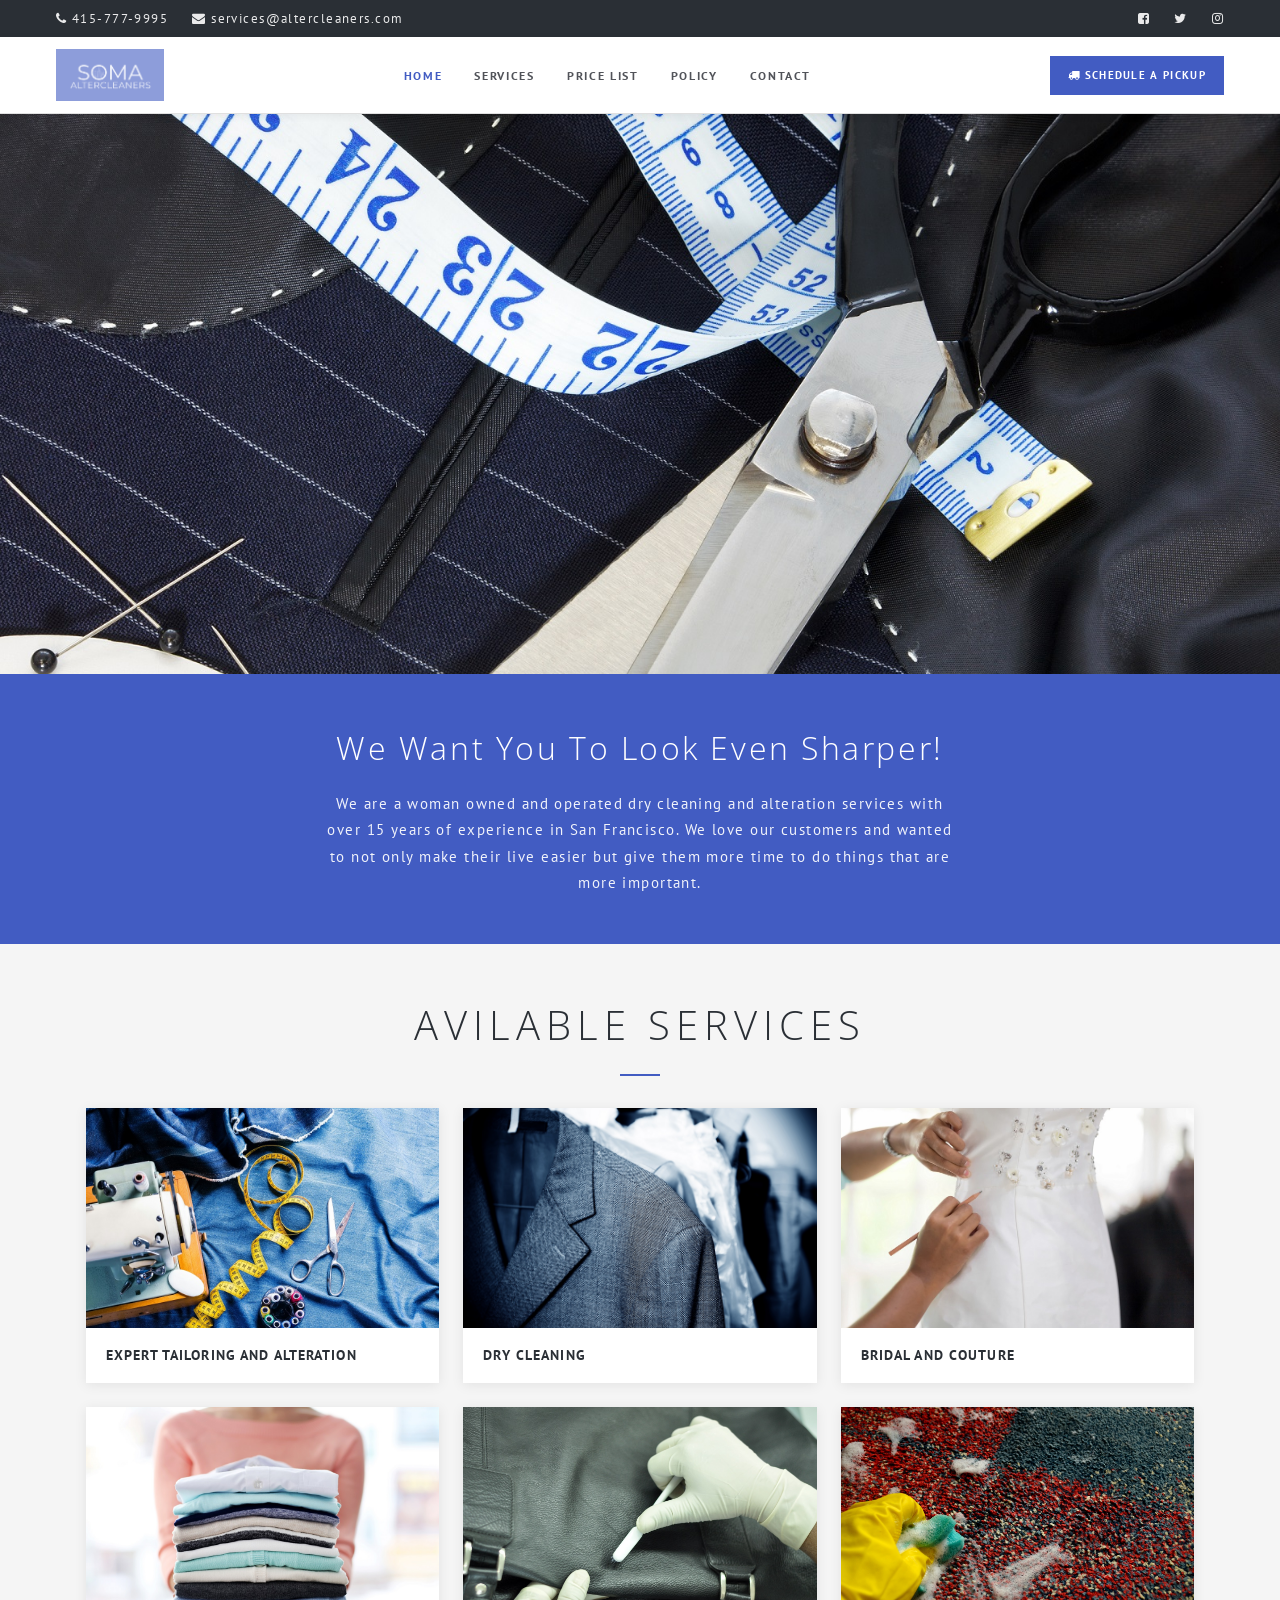
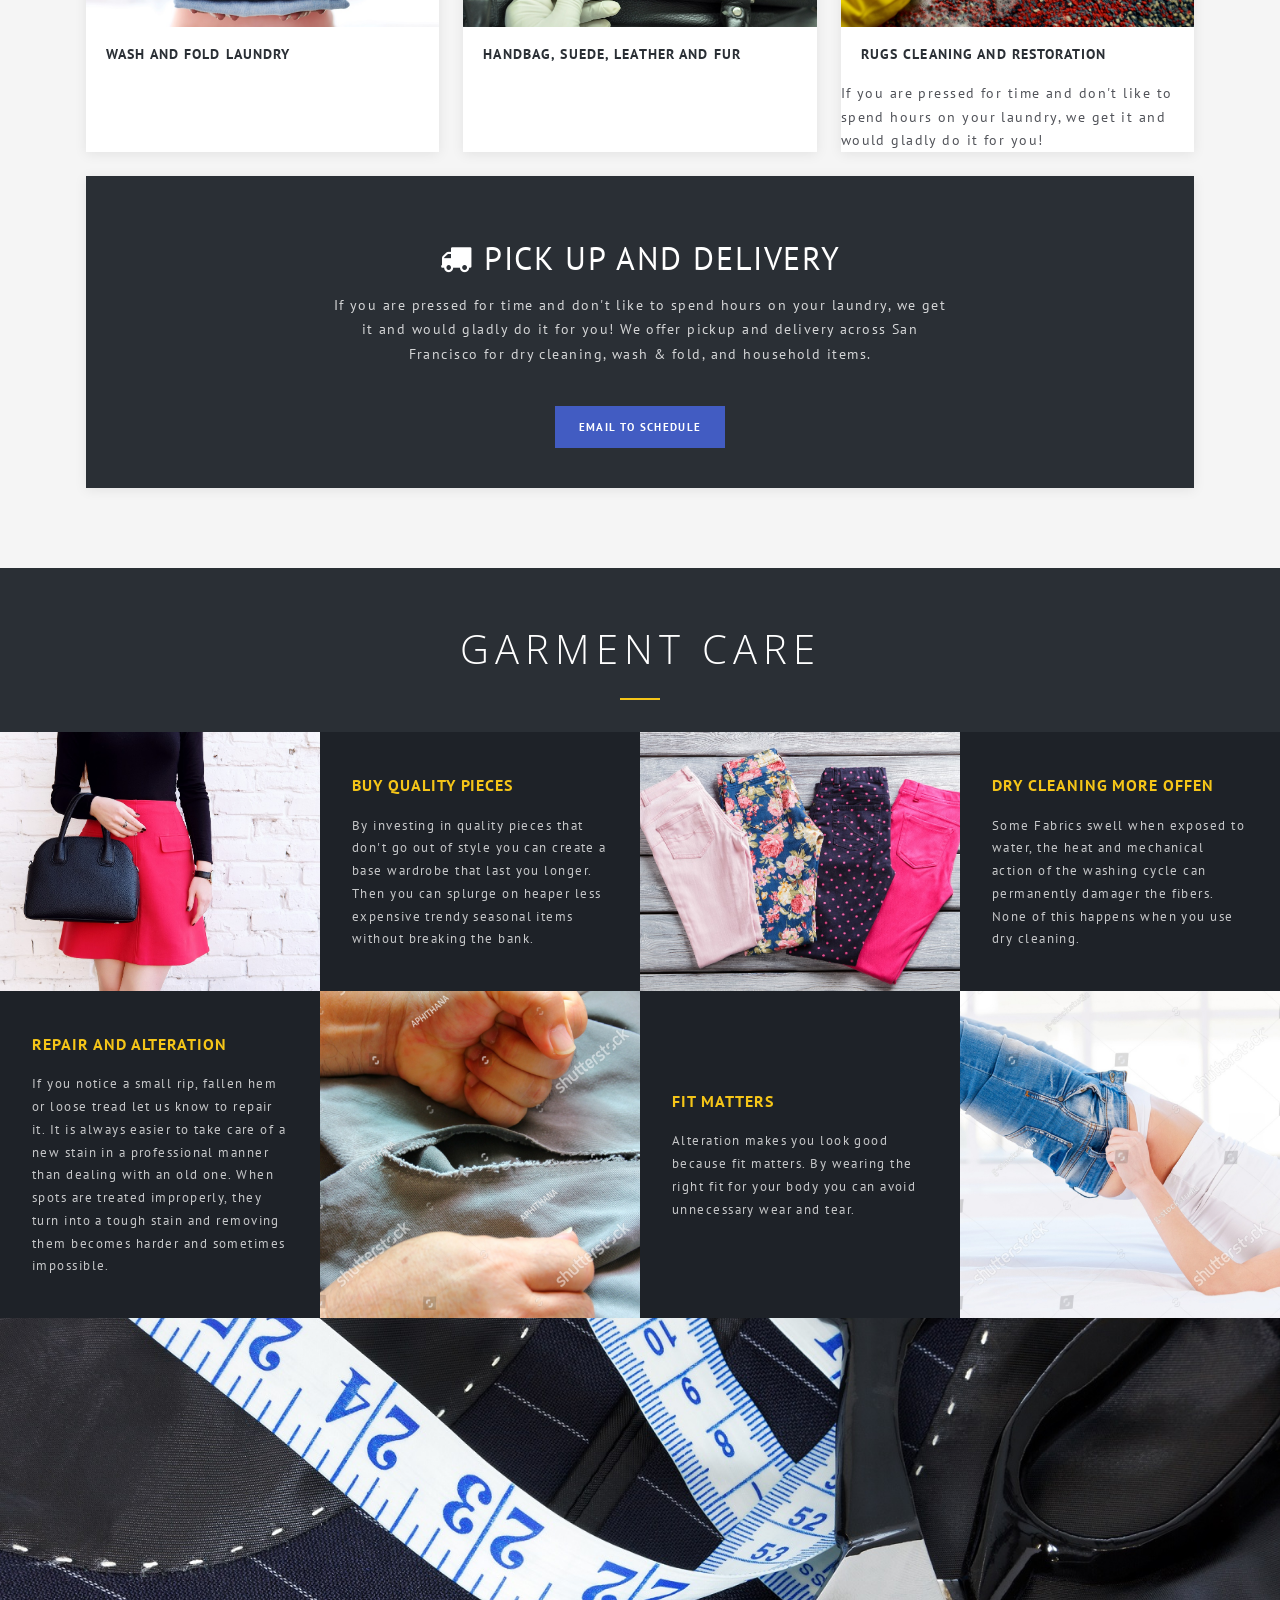
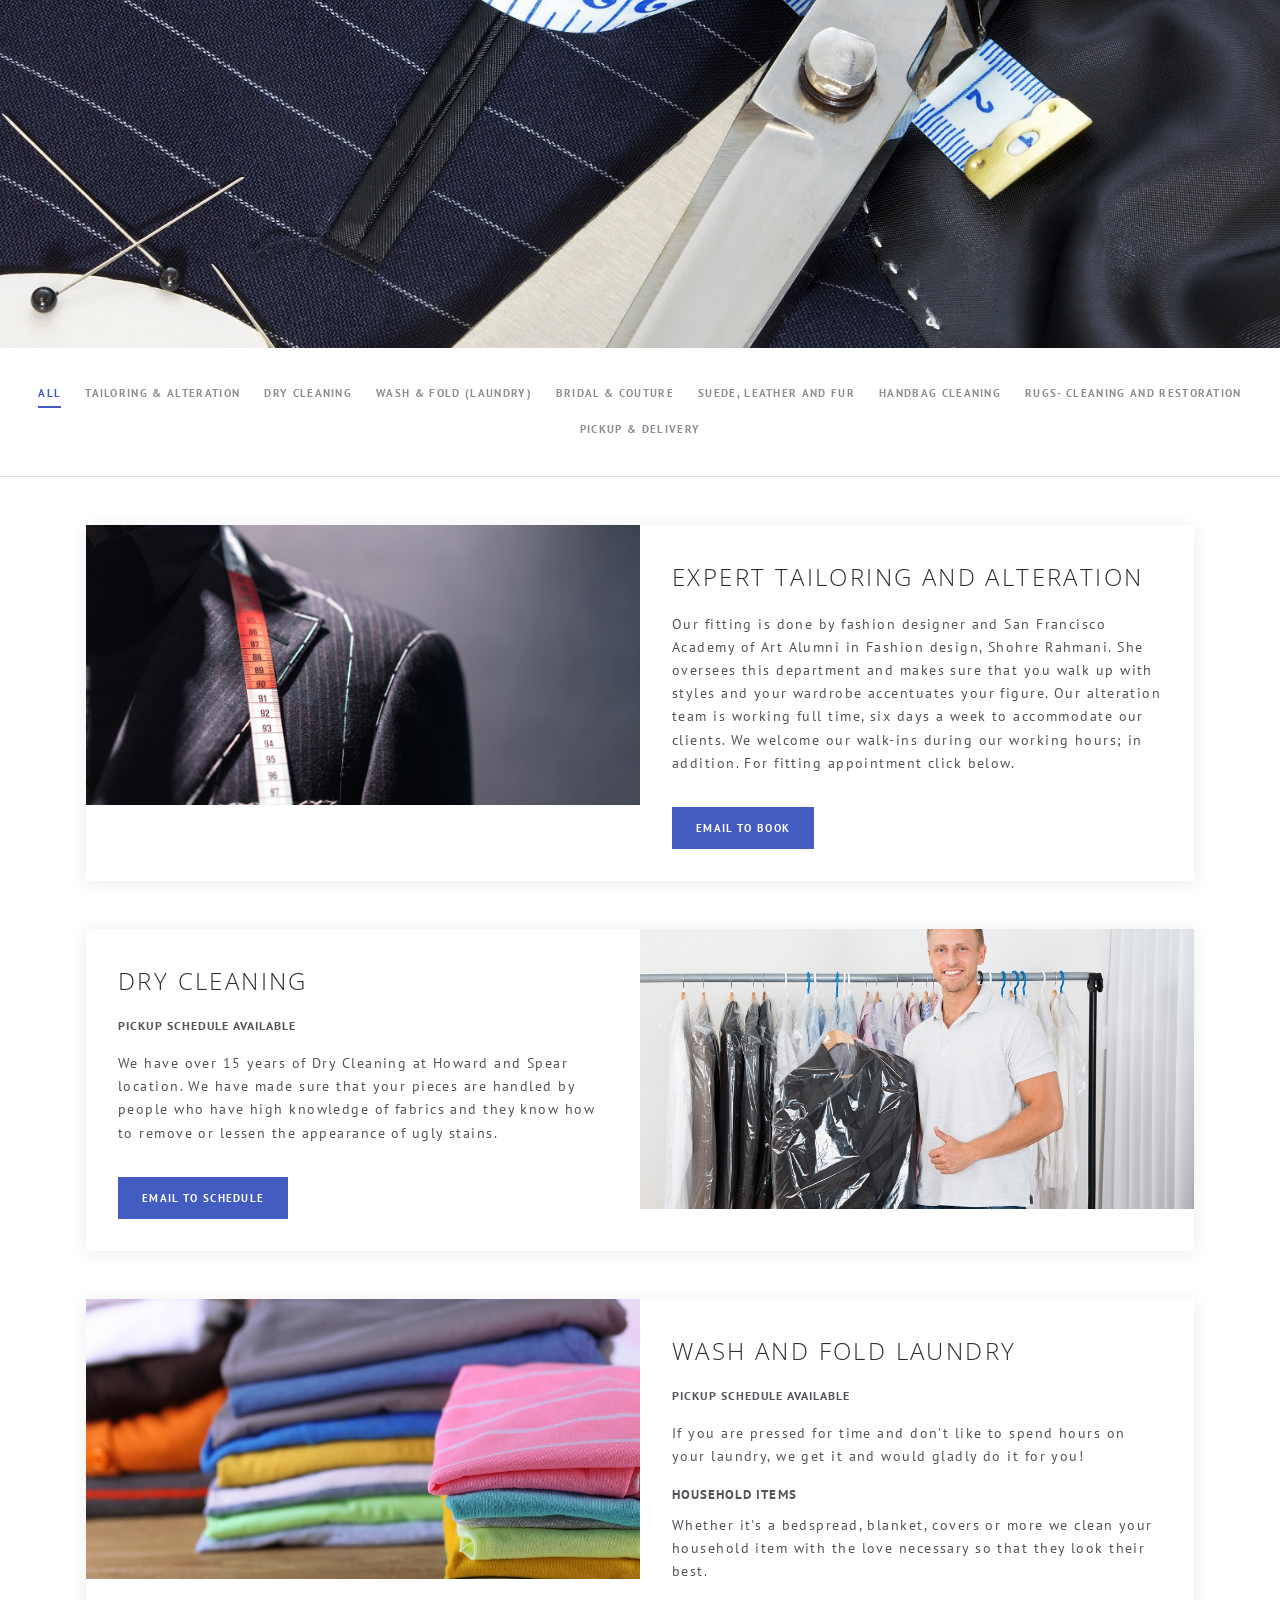
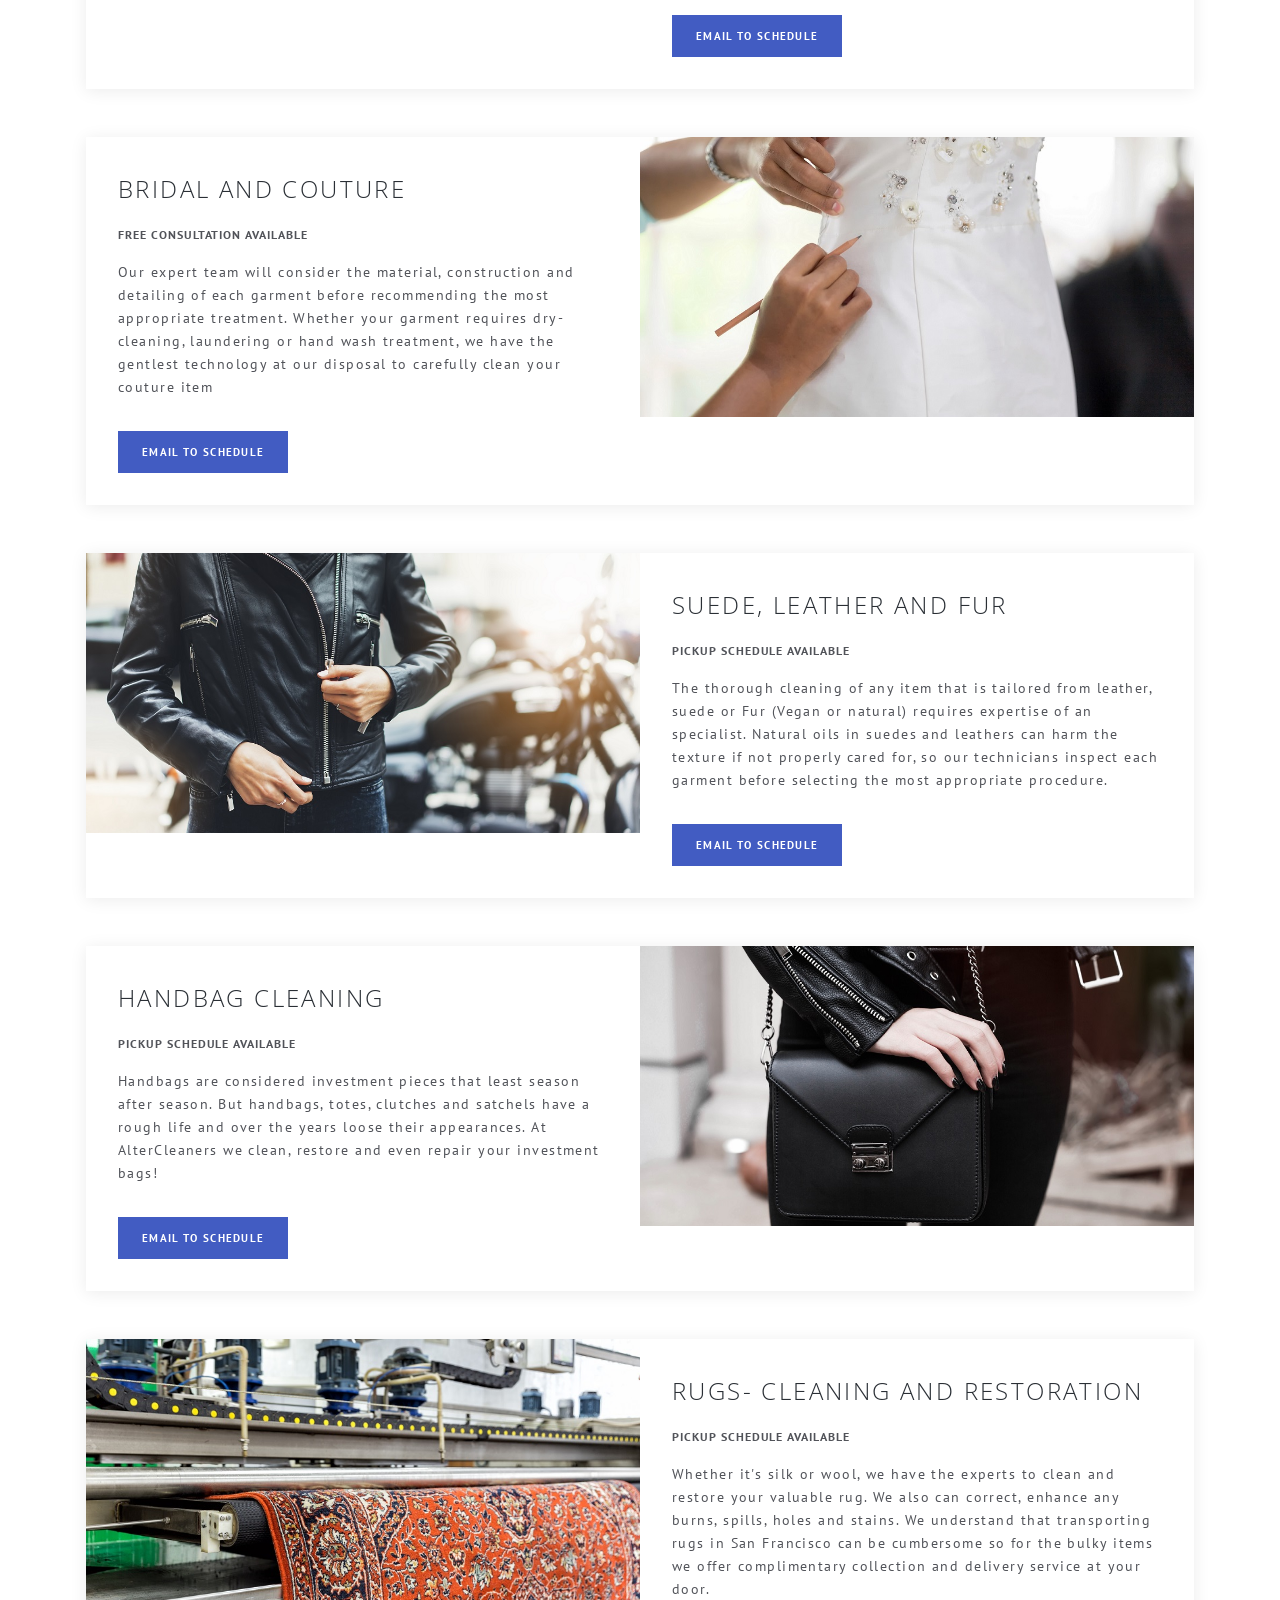
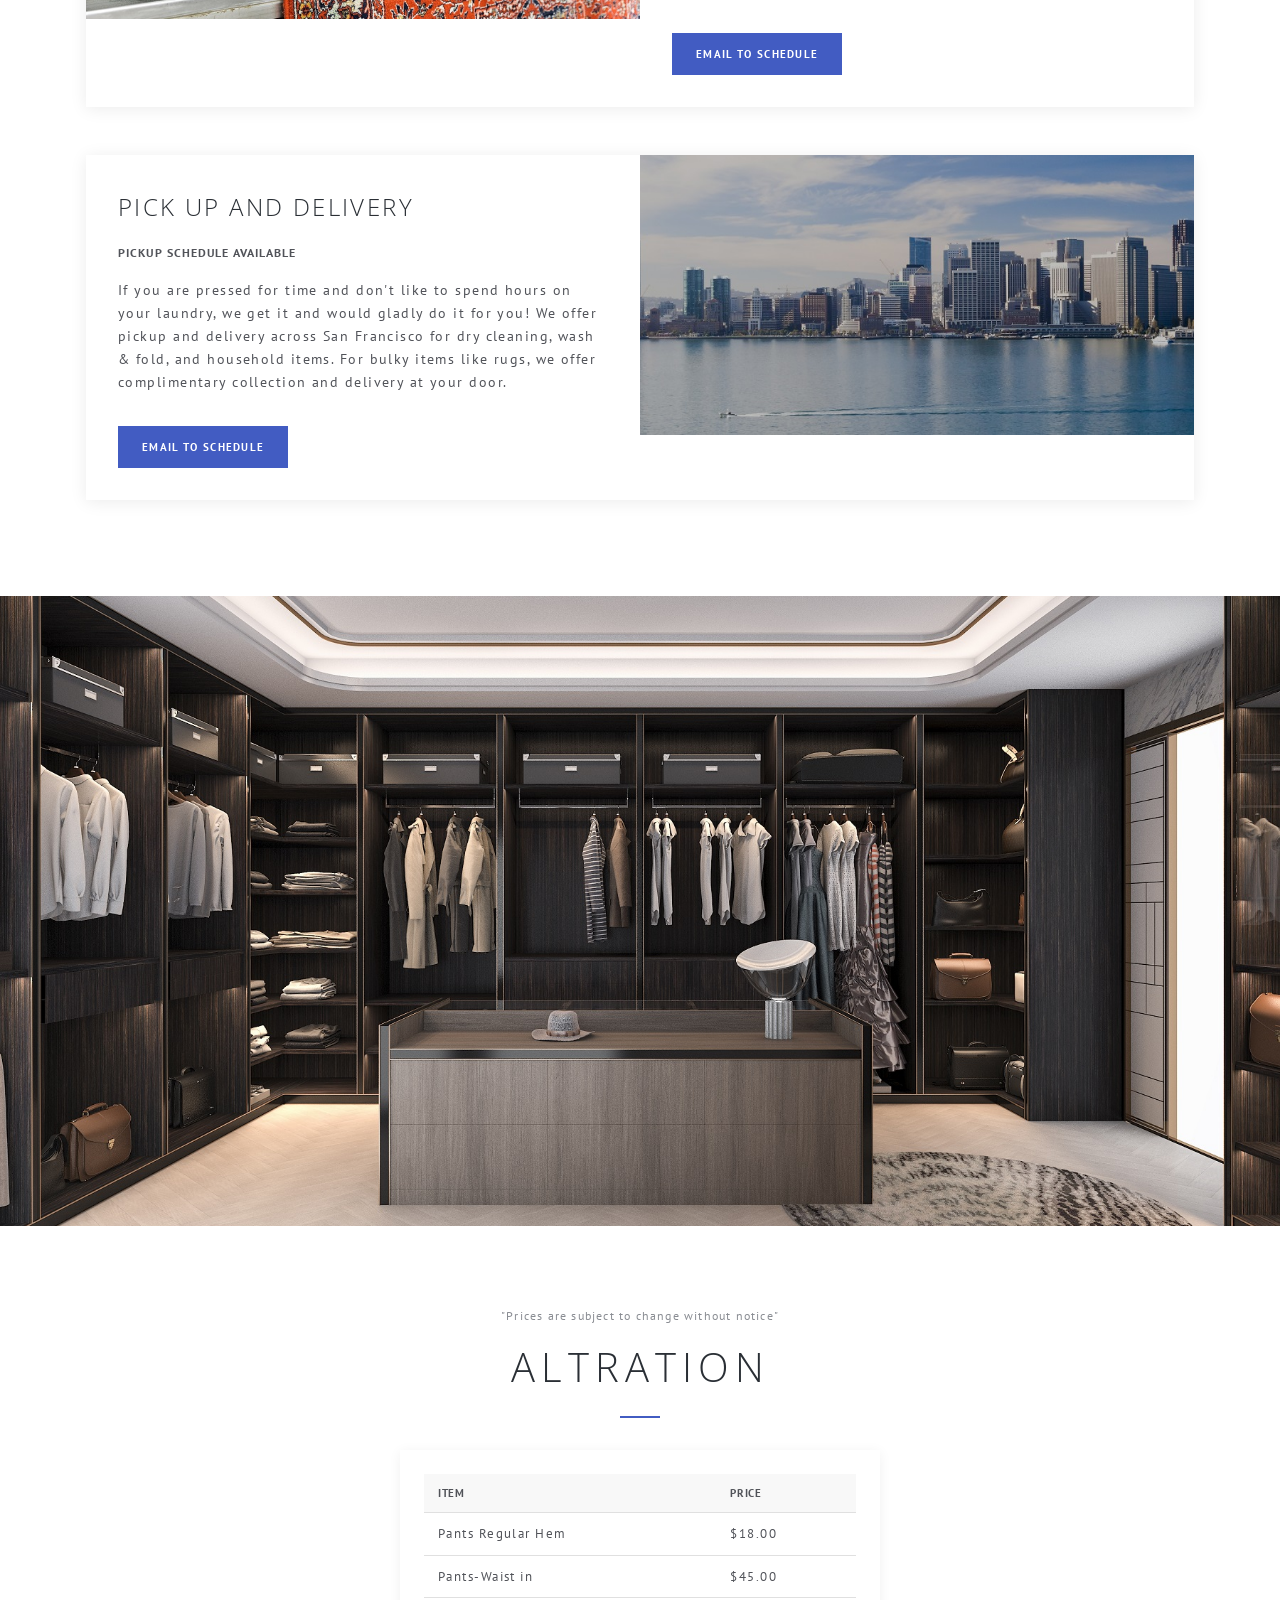
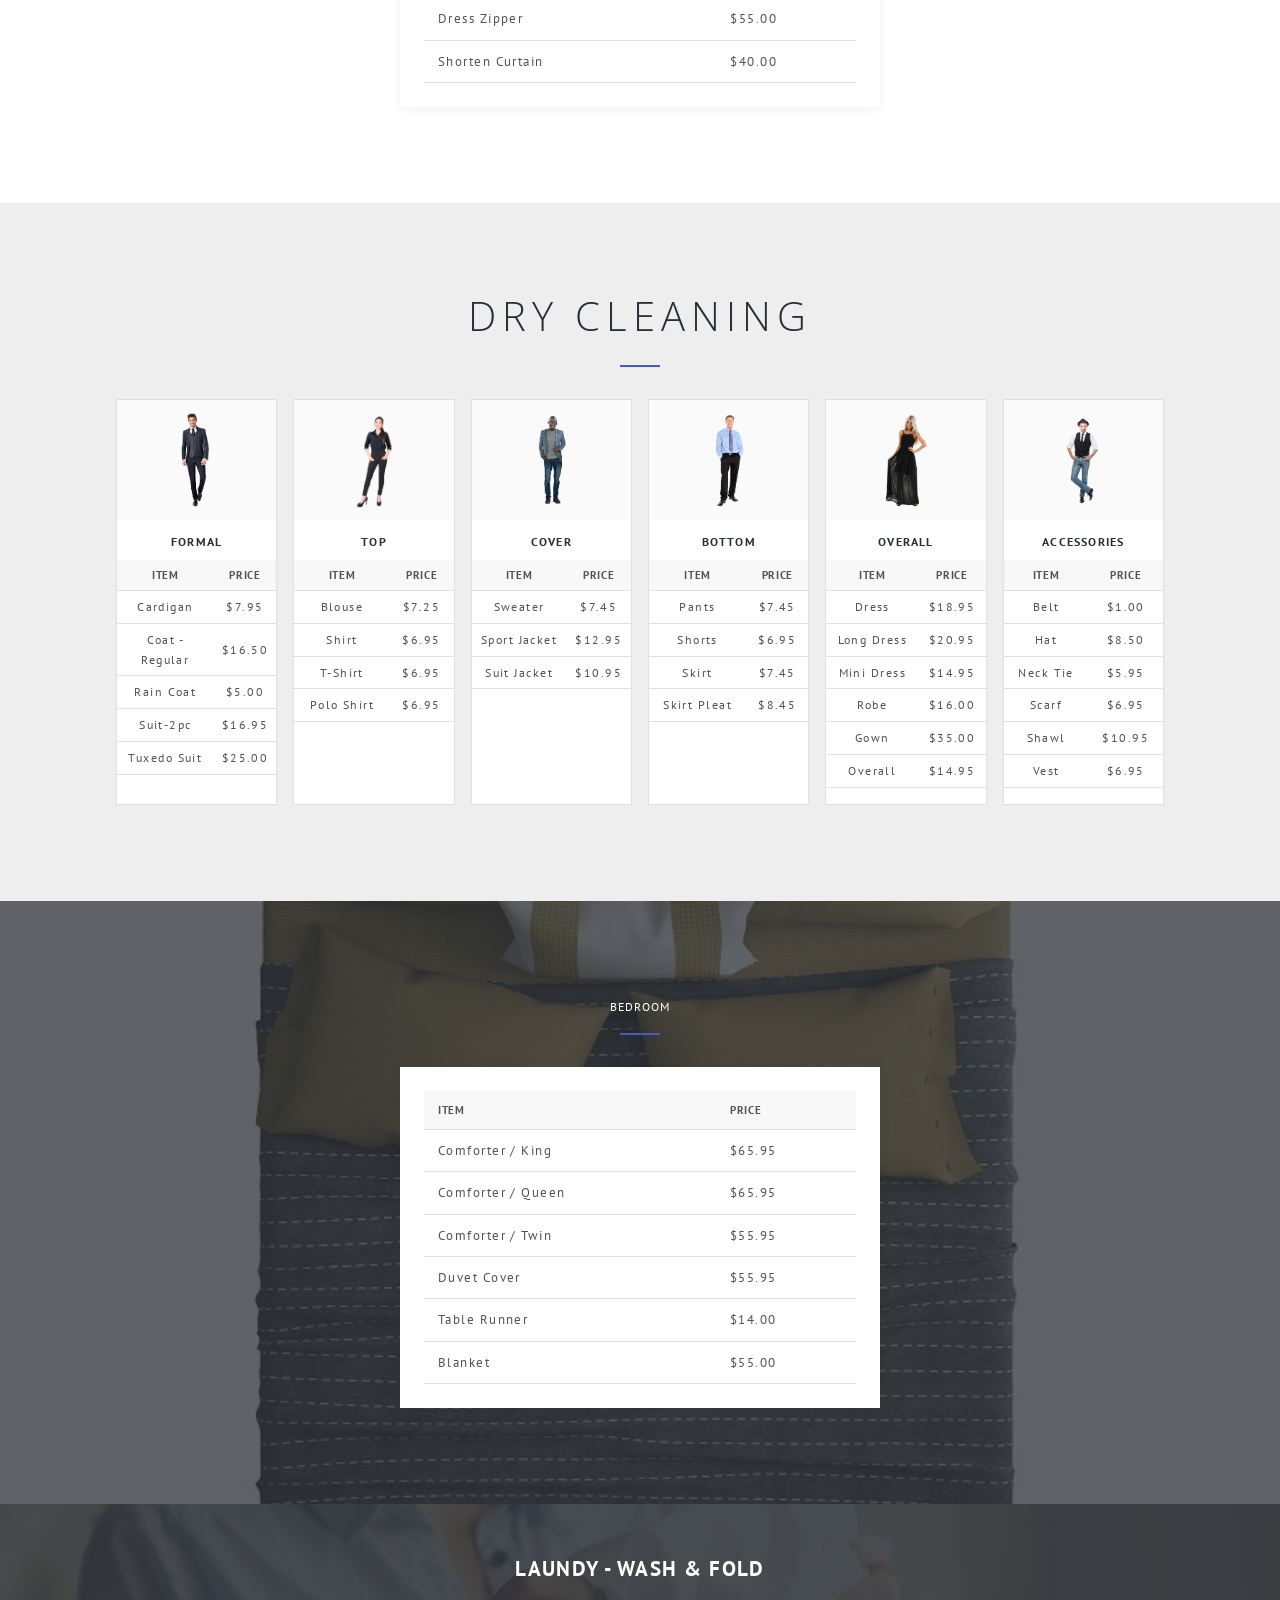
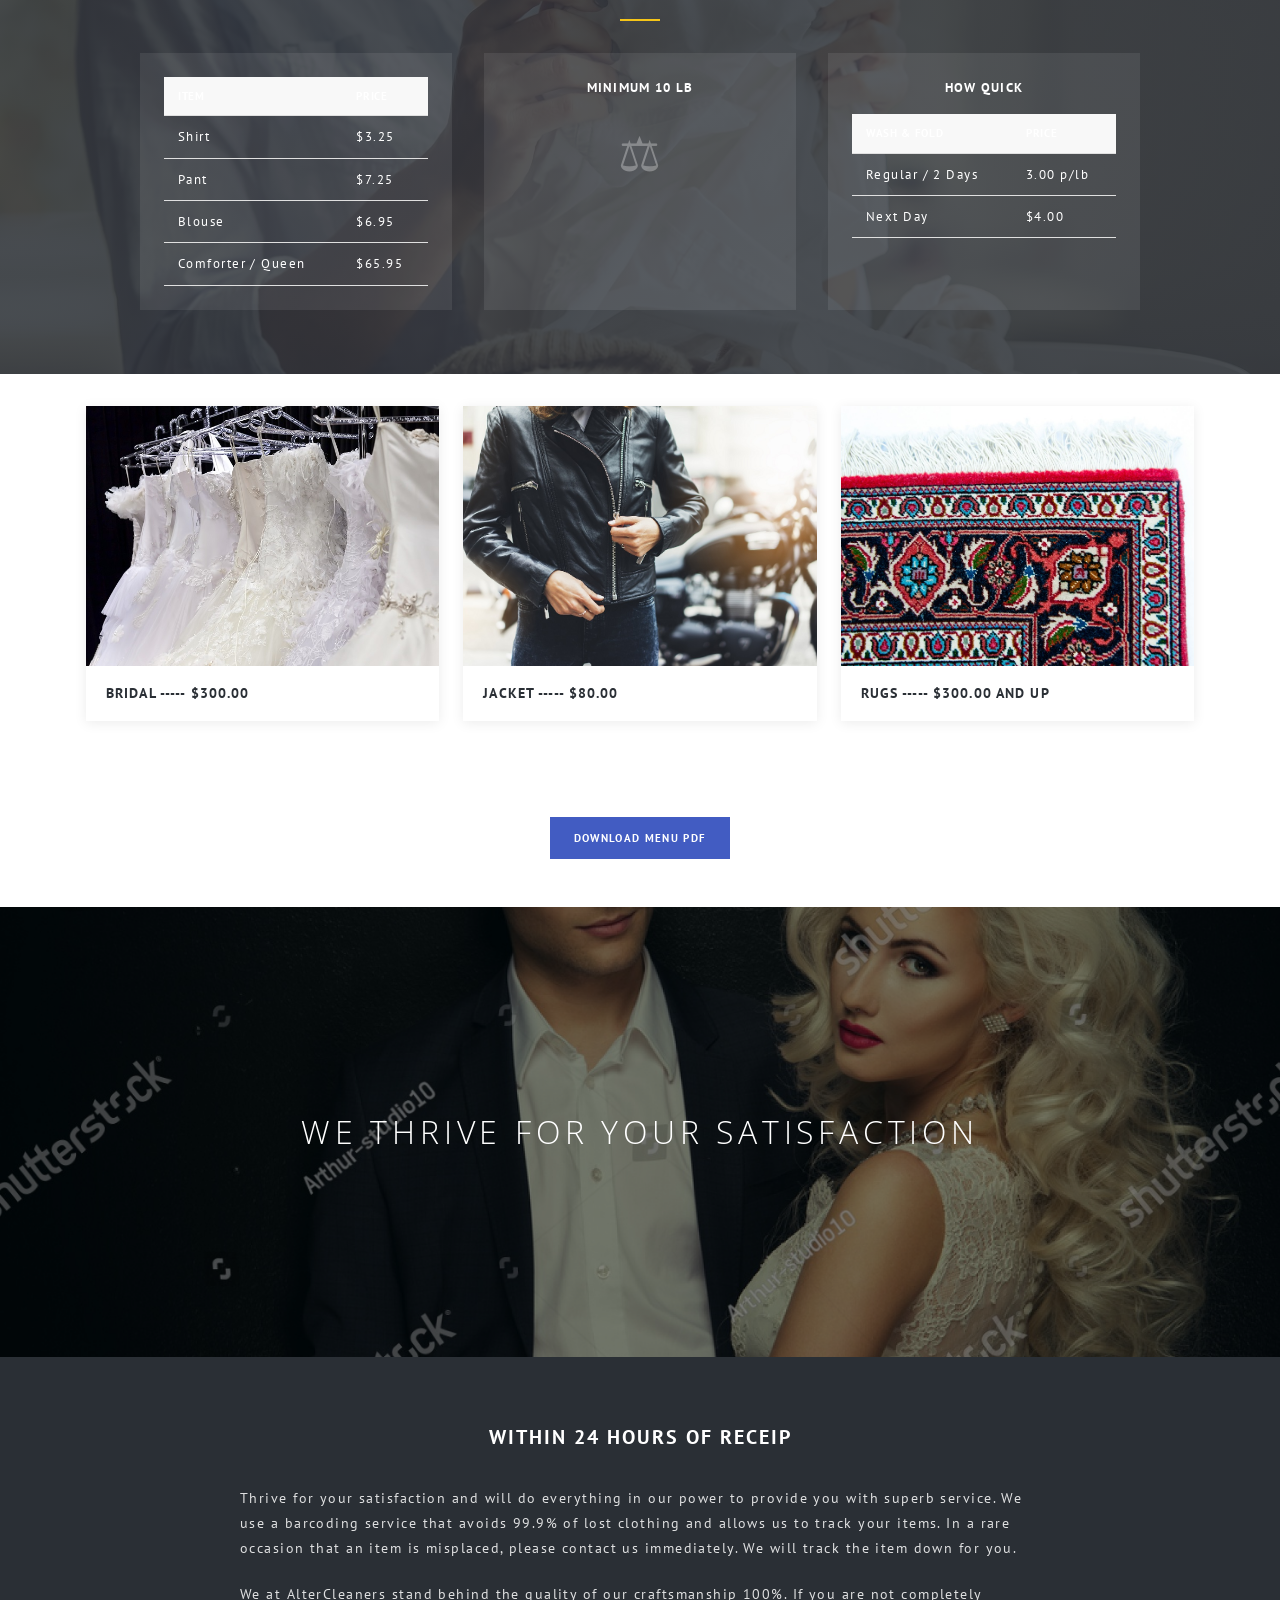
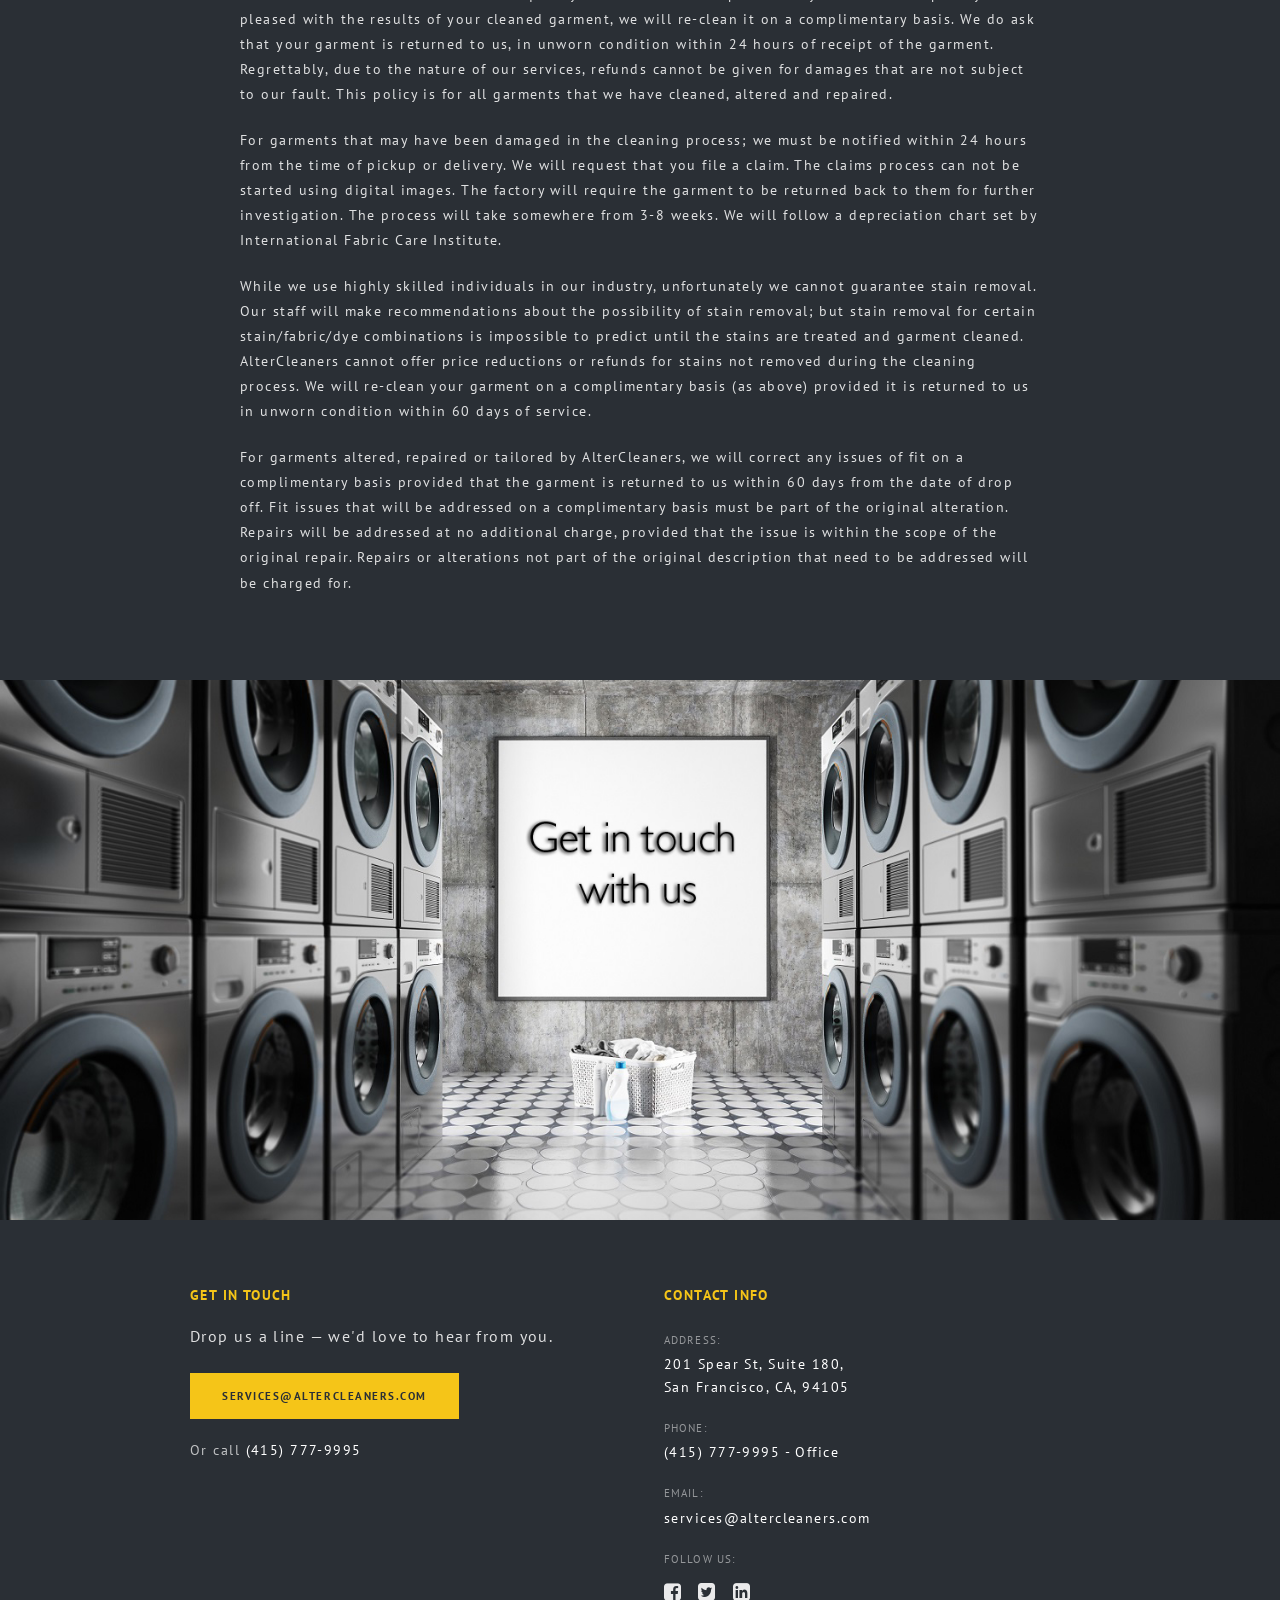
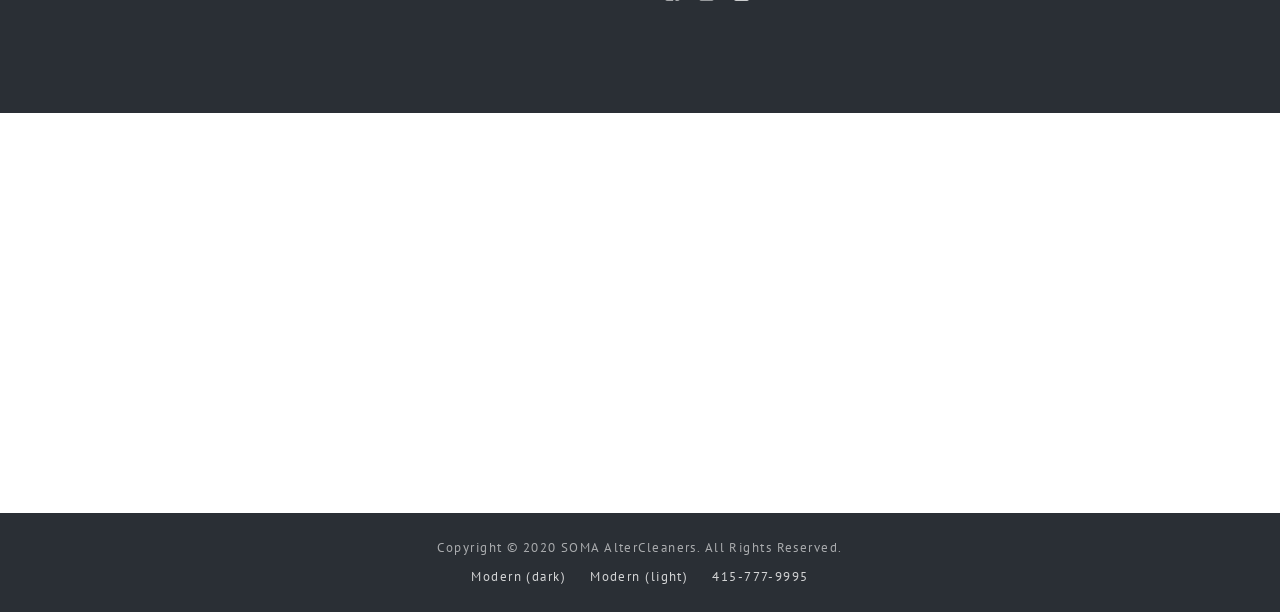
==== commit b3b3a594: "Fix classic site UX: hero, contact, prices, mobile. Remove empty scroll hero, replace watermarked st" ====
--- a/altercleaners/classic/index.html
+++ b/altercleaners/classic/index.html
@@ -38,7 +38,7 @@
             <li><a href="#contact">Contact</a></li>
           </ul>
         </nav>
-        <a href="tel:4157779995" class="btn-schedule"><i class="fa fa-truck"></i> Schedule a Pickup</a>
+        <a href="mailto:services@altercleaners.com?subject=Schedule%20a%20Pickup" class="btn-schedule"><i class="fa fa-truck"></i> Schedule a Pickup</a>
         <button class="nav-toggle" aria-label="Menu"><span></span><span></span><span></span></button>
       </div>
       <nav class="mobile-nav" aria-label="Mobile">
@@ -47,6 +47,7 @@
         <a href="#prices">Price List</a>
         <a href="#policy">Policy</a>
         <a href="#contact">Contact</a>
+        <a href="mailto:services@altercleaners.com?subject=Schedule%20a%20Pickup">Schedule Pickup</a>
         <a href="tel:4157779995">415-777-9995</a>
       </nav>
     </div>
@@ -54,16 +55,9 @@
 
   <main>
     <!-- HOME -->
-    <section id="home" class="hero-home">
-      <div class="hero-home__canvas" aria-hidden="true"></div>
-      <div class="hero-home__scroll">
-        <a href="#intro">Scroll Down</a>
-      </div>
-    </section>
-
-    <div class="hero-image">
-      <img src="assets/mainimage1.jpg" alt="Tailoring at SOMA AlterCleaners" />
-    </div>
+    <section id="home" class="hero-image">
+      <img src="assets/alter33.jpg" alt="Tailoring at SOMA AlterCleaners" />
+    </section>
 
     <div id="intro" class="intro-banner">
       <h2>We Want You To Look Even Sharper!</h2>
@@ -103,6 +97,8 @@
         </article>
         <article class="portfolio-box portfolio-box--wide portfolio-box--pickup">
           <h6 class="title"><i class="fa fa-truck"></i> Pick up and Delivery</h6>
+          <p class="pickup-copy">If you are pressed for time and don't like to spend hours on your laundry, we get it and would gladly do it for you! We offer pickup and delivery across San Francisco for dry cleaning, wash &amp; fold, and household items.</p>
+          <a href="mailto:services@altercleaners.com?subject=Schedule%20a%20Pickup" class="btn-primary btn-primary--on-dark">Email to Schedule</a>
         </article>
       </div>
     </section>
@@ -159,7 +155,7 @@
           <div class="service-block__body">
             <h3>Expert tailoring and alteration</h3>
             <p>Our fitting is done by fashion designer and San Francisco Academy of Art Alumni in Fashion design, Shohre Rahmani. She oversees this department and makes sure that you walk up with styles and your wardrobe accentuates your figure. Our alteration team is working full time, six days a week to accommodate our clients. We welcome our walk-ins during our working hours; in addition. For fitting appointment click below.</p>
-            <a href="tel:4157779995" class="btn-primary"><i class="fa fa-truck"></i> Book an Appointment</a>
+            <a href="mailto:services@altercleaners.com?subject=Book%20an%20Appointment" class="btn-primary">Email to Book</a>
           </div>
         </article>
 
@@ -169,7 +165,7 @@
             <h3>Dry Cleaning</h3>
             <p class="service-block__meta">Pickup Schedule available</p>
             <p>We have over 15 years of Dry Cleaning at Howard and Spear location. We have made sure that your pieces are handled by people who have high knowledge of fabrics and they know how to remove or lessen the appearance of ugly stains.</p>
-            <a href="tel:4157779995" class="btn-primary"><i class="fa fa-truck"></i> Schedule a Pickup</a>
+            <a href="mailto:services@altercleaners.com?subject=Schedule%20a%20Pickup" class="btn-primary">Email to Schedule</a>
           </div>
         </article>
 
@@ -181,7 +177,7 @@
             <p>If you are pressed for time and don't like to spend hours on your laundry, we get it and would gladly do it for you!</p>
             <h6>Household items</h6>
             <p>Whether it's a bedspread, blanket, covers or more we clean your household item with the love necessary so that they look their best.</p>
-            <a href="tel:4157779995" class="btn-primary"><i class="fa fa-truck"></i> Schedule a Pickup</a>
+            <a href="mailto:services@altercleaners.com?subject=Schedule%20a%20Pickup" class="btn-primary">Email to Schedule</a>
           </div>
         </article>
 
@@ -191,7 +187,7 @@
             <h3>Bridal and Couture</h3>
             <p class="service-block__meta">Free consultation available</p>
             <p>Our expert team will consider the material, construction and detailing of each garment before recommending the most appropriate treatment. Whether your garment requires dry-cleaning, laundering or hand wash treatment, we have the gentlest technology at our disposal to carefully clean your couture item</p>
-            <a href="tel:4157779995" class="btn-primary"><i class="fa fa-truck"></i> Schedule a Pickup</a>
+            <a href="mailto:services@altercleaners.com?subject=Schedule%20a%20Pickup" class="btn-primary">Email to Schedule</a>
           </div>
         </article>
 
@@ -201,7 +197,7 @@
             <h3>Suede, Leather and Fur</h3>
             <p class="service-block__meta">Pickup Schedule available</p>
             <p>The thorough cleaning of any item that is tailored from leather, suede or Fur (Vegan or natural) requires expertise of an specialist. Natural oils in suedes and leathers can harm the texture if not properly cared for, so our technicians inspect each garment before selecting the most appropriate procedure.</p>
-            <a href="tel:4157779995" class="btn-primary"><i class="fa fa-truck"></i> Schedule a Pickup</a>
+            <a href="mailto:services@altercleaners.com?subject=Schedule%20a%20Pickup" class="btn-primary">Email to Schedule</a>
           </div>
         </article>
 
@@ -211,7 +207,7 @@
             <h3>Handbag Cleaning</h3>
             <p class="service-block__meta">Pickup Schedule available</p>
             <p>Handbags are considered investment pieces that least season after season. But handbags, totes, clutches and satchels have a rough life and over the years loose their appearances. At AlterCleaners we clean, restore and even repair your investment bags!</p>
-            <a href="tel:4157779995" class="btn-primary"><i class="fa fa-truck"></i> Schedule a Pickup</a>
+            <a href="mailto:services@altercleaners.com?subject=Schedule%20a%20Pickup" class="btn-primary">Email to Schedule</a>
           </div>
         </article>
 
@@ -221,14 +217,17 @@
             <h3>Rugs- Cleaning and Restoration</h3>
             <p class="service-block__meta">Pickup Schedule available</p>
             <p>Whether it's silk or wool, we have the experts to clean and restore your valuable rug. We also can correct, enhance any burns, spills, holes and stains. We understand that transporting rugs in San Francisco can be cumbersome so for the bulky items we offer complimentary collection and delivery service at your door.</p>
-            <a href="tel:4157779995" class="btn-primary"><i class="fa fa-truck"></i> Schedule a Pickup</a>
-          </div>
-        </article>
-
-        <article class="service-block service-block--banner" data-category="pickups">
-          <div class="cover">
-            <img src="assets/wash1.jpg" alt="Pick up and Delivery" />
-            <div class="banner-title"><i class="fa fa-truck"></i> Pick up and Delivery</div>
+            <a href="mailto:services@altercleaners.com?subject=Schedule%20a%20Pickup" class="btn-primary">Email to Schedule</a>
+          </div>
+        </article>
+
+        <article class="service-block" data-category="pickups">
+          <img src="assets/sanfrancisco.jpg" alt="Pick up and Delivery in San Francisco" />
+          <div class="service-block__body">
+            <h3>Pick up and Delivery</h3>
+            <p class="service-block__meta">Pickup Schedule available</p>
+            <p>If you are pressed for time and don't like to spend hours on your laundry, we get it and would gladly do it for you! We offer pickup and delivery across San Francisco for dry cleaning, wash &amp; fold, and household items. For bulky items like rugs, we offer complimentary collection and delivery at your door.</p>
+            <a href="mailto:services@altercleaners.com?subject=Schedule%20a%20Pickup" class="btn-primary">Email to Schedule</a>
           </div>
         </article>
       </div>
@@ -445,18 +444,13 @@
         <img src="assets/contactus.jpg" alt="Contact SOMA AlterCleaners" />
       </div>
       <div class="contact-section">
-        <div class="contact-grid">
-          <form class="contact-form" action="mailto:services@altercleaners.com" method="post" enctype="text/plain">
-            <div style="display:grid;grid-template-columns:1fr 1fr;gap:1rem;">
-              <div><label for="name">Full Name</label><input type="text" id="name" name="name" /></div>
-              <div><label for="email">Email address</label><input type="email" id="email" name="email" /></div>
-              <div><label for="phone">Phone number</label><input type="tel" id="phone" name="phone" /></div>
-              <div><label for="subject">Subject</label><input type="text" id="subject" name="subject" /></div>
-            </div>
-            <label for="message">Description:</label>
-            <textarea id="message" name="message"></textarea>
-            <button type="submit" class="btn-yellow">Submit</button>
-          </form>
+        <div class="contact-grid contact-grid--centered">
+          <div class="contact-cta">
+            <h4>Get in Touch</h4>
+            <p class="contact-cta__lead">Drop us a line — we'd love to hear from you.</p>
+            <a href="mailto:services@altercleaners.com" class="btn-yellow btn-yellow--large">services@altercleaners.com</a>
+            <p class="contact-cta__phone">Or call <a href="tel:4157779995">(415) 777-9995</a></p>
+          </div>
           <div class="widget_contact">
             <h4>Contact Info</h4>
             <ul class="contact-info">
--- a/altercleaners/classic/css/style.css
+++ b/altercleaners/classic/css/style.css
@@ -174,39 +174,13 @@
 .section-header.dark { background: var(--dark); }
 .section-header.dark h2 { color: #fff; }
 
-/* Hero home */
-.hero-home {
-  position: relative;
-  min-height: 55vh;
-  background: var(--dark-deep);
-  display: flex;
-  align-items: center;
-  justify-content: center;
-}
-.hero-home__canvas {
-  position: absolute;
-  inset: 0;
-  background: radial-gradient(ellipse at center, #2a3555 0%, var(--dark-deep) 70%);
-  opacity: 0.9;
-}
-.hero-home__scroll {
-  position: relative;
-  z-index: 2;
-  text-align: center;
-  color: #fff;
-  padding: 4rem 1rem;
-}
-.hero-home__scroll a {
-  display: inline-block;
-  margin-top: 2rem;
-  font-size: 11px;
-  letter-spacing: 0.2em;
-  text-transform: uppercase;
-  color: rgba(255,255,255,0.7);
-}
-.hero-home__scroll a:hover { color: var(--yellow); }
-
-.hero-image img { width: 100%; }
+/* Hero */
+.hero-image img {
+  width: 100%;
+  max-height: min(70vh, 560px);
+  object-fit: cover;
+  object-position: center;
+}
 
 /* Portfolio / service boxes */
 .bg-alfa { background: #f5f5f5; padding-bottom: 3rem; }
@@ -257,7 +231,7 @@
 .portfolio-box--pickup {
   background: var(--dark);
   text-align: center;
-  padding: 3rem 2rem;
+  padding: 2.5rem 1.5rem;
 }
 .portfolio-box--pickup .title {
   background: transparent;
@@ -265,7 +239,17 @@
   font-size: clamp(1.25rem, 3vw, 2rem);
   font-weight: 400;
   letter-spacing: 0.05em;
-}
+  padding-bottom: 0.5rem;
+}
+.pickup-copy {
+  color: rgba(255,255,255,0.8);
+  font-size: 14px;
+  line-height: 1.75;
+  max-width: 640px;
+  margin: 0 auto 1.5rem;
+  padding: 0 0.5rem;
+}
+.btn-primary--on-dark { margin-top: 0.5rem; }
 
 /* Garment care */
 .garment-care { background: var(--dark); color: #fff; padding-bottom: 0; }
@@ -419,6 +403,8 @@
   background: #fff;
   padding: 1.5rem;
   box-shadow: 0 2px 12px rgba(0,0,0,0.06);
+  overflow-x: auto;
+  -webkit-overflow-scrolling: touch;
 }
 
 table { width: 100%; border-collapse: collapse; font-size: 13px; }
@@ -428,9 +414,12 @@
 
 .dry-clean-grid {
   display: grid;
-  grid-template-columns: repeat(auto-fill, minmax(160px, 1fr));
-  gap: 0;
-  background: var(--bg-gray);
+  grid-template-columns: repeat(auto-fit, minmax(150px, 1fr));
+  gap: 1rem;
+  max-width: 1080px;
+  margin: 0 auto;
+  padding: 0 1rem 2rem;
+  justify-content: center;
 }
 
 .dry-clean-card {
@@ -438,12 +427,15 @@
   border: 1px solid var(--border);
   text-align: center;
   padding-bottom: 1rem;
+  margin: 0 auto;
+  width: 100%;
+  max-width: 220px;
 }
 .dry-clean-card > img {
   width: 100%;
-  height: 140px;
+  height: 120px;
   object-fit: contain;
-  padding: 1rem;
+  padding: 0.75rem;
   background: #fafafa;
 }
 .dry-clean-card h5 {
@@ -451,11 +443,23 @@
   font-weight: 700;
   letter-spacing: 0.1em;
   text-transform: uppercase;
-  padding: 1rem 0.5rem 0.5rem;
+  padding: 0.75rem 0.5rem 0.5rem;
   color: var(--dark);
 }
-.dry-clean-card table { font-size: 12px; }
-.dry-clean-card th, .dry-clean-card td { padding: 6px 8px; }
+.dry-clean-card .table-scroll {
+  overflow-x: auto;
+  -webkit-overflow-scrolling: touch;
+  padding: 0 0.25rem;
+}
+.dry-clean-card table {
+  font-size: 12px;
+  margin: 0 auto;
+  width: 100%;
+}
+.dry-clean-card th, .dry-clean-card td {
+  padding: 6px 8px;
+  text-align: center;
+}
 
 .bedroom-section {
   background: url("../assets/bedroom75.jpg") center/cover no-repeat;
@@ -572,9 +576,40 @@
 .contact-grid {
   display: grid;
   gap: 3rem;
-  max-width: 1100px;
-  margin: 0 auto;
-}
+  max-width: 900px;
+  margin: 0 auto;
+}
+.contact-grid--centered {
+  text-align: center;
+}
+
+.contact-cta h4 {
+  font-size: 14px;
+  letter-spacing: 0.1em;
+  text-transform: uppercase;
+  margin-bottom: 1rem;
+  color: var(--yellow);
+}
+.contact-cta__lead {
+  font-size: 16px;
+  margin-bottom: 1.5rem;
+  color: rgba(255,255,255,0.85);
+}
+.contact-cta__phone {
+  margin-top: 1.25rem;
+  font-size: 14px;
+  color: rgba(255,255,255,0.7);
+}
+.contact-cta__phone a { color: #fff; }
+.contact-cta__phone a:hover { color: var(--yellow); }
+
+.btn-yellow--large {
+  display: inline-block;
+  font-size: 13px;
+  padding: 16px 28px;
+  word-break: break-all;
+}
+
 .contact-form label {
   display: block;
   font-size: 11px;
@@ -674,8 +709,54 @@
   .nav-toggle { display: none; }
   .service-block { grid-template-columns: 1fr 1fr; }
   .service-block:nth-child(even) img { order: 2; }
-  .contact-grid { grid-template-columns: 1.2fr 1fr; }
+  .contact-grid--centered { grid-template-columns: 1fr 1fr; text-align: left; }
+  .contact-cta { text-align: left; }
   .garment-grid { grid-template-columns: repeat(4, 1fr); }
+  .dry-clean-grid { grid-template-columns: repeat(3, minmax(150px, 220px)); justify-content: center; }
+}
+
+@media (min-width: 1024px) {
+  .dry-clean-grid { grid-template-columns: repeat(6, minmax(150px, 180px)); }
+}
+
+@media (max-width: 767px) {
+  .top-header .container-fluid {
+    flex-direction: column;
+    gap: 0.35rem;
+    padding: 0.5rem 1rem;
+  }
+  .contacts, .socials {
+    justify-content: center;
+    flex-wrap: wrap;
+    gap: 0.75rem 1.25rem;
+    font-size: 12px;
+  }
+  .bottom-header .container-fluid { flex-wrap: wrap; }
+  .logo img { height: 44px; }
+  .portfolio-grid { grid-template-columns: 1fr; padding: 0 0.75rem 2rem; }
+  .service-filters {
+    gap: 0.35rem 0.65rem;
+    padding: 1.25rem 0.75rem;
+  }
+  .service-filters a { font-size: 9px; letter-spacing: 0.08em; }
+  .service-block__body { padding: 1.5rem; }
+  .service-block img { height: 220px; }
+  .price-table-wrap { margin-left: 0.75rem; margin-right: 0.75rem; padding: 1rem; }
+  .table-scroll { overflow-x: auto; -webkit-overflow-scrolling: touch; }
+  .dry-clean-grid {
+    grid-template-columns: repeat(2, minmax(0, 1fr));
+    gap: 0.75rem;
+    padding: 0 0.75rem 2rem;
+  }
+  .dry-clean-card { max-width: none; }
+  .laundry-grid { grid-template-columns: 1fr; }
+  .featured-prices { grid-template-columns: 1fr; padding: 1.5rem 0.75rem; }
+  .policy-hero { min-height: 36vh; }
+  .policy-content { padding: 2.5rem 1rem; }
+  .about-item { padding: 1.75rem 1.25rem; }
+  .intro-banner { padding: 2rem 1rem; }
+  .section-header { padding: 2rem 0.75rem 1.5rem; }
+  .widget_contact { text-align: left; }
 }
 
 @media (max-width: 767px) {
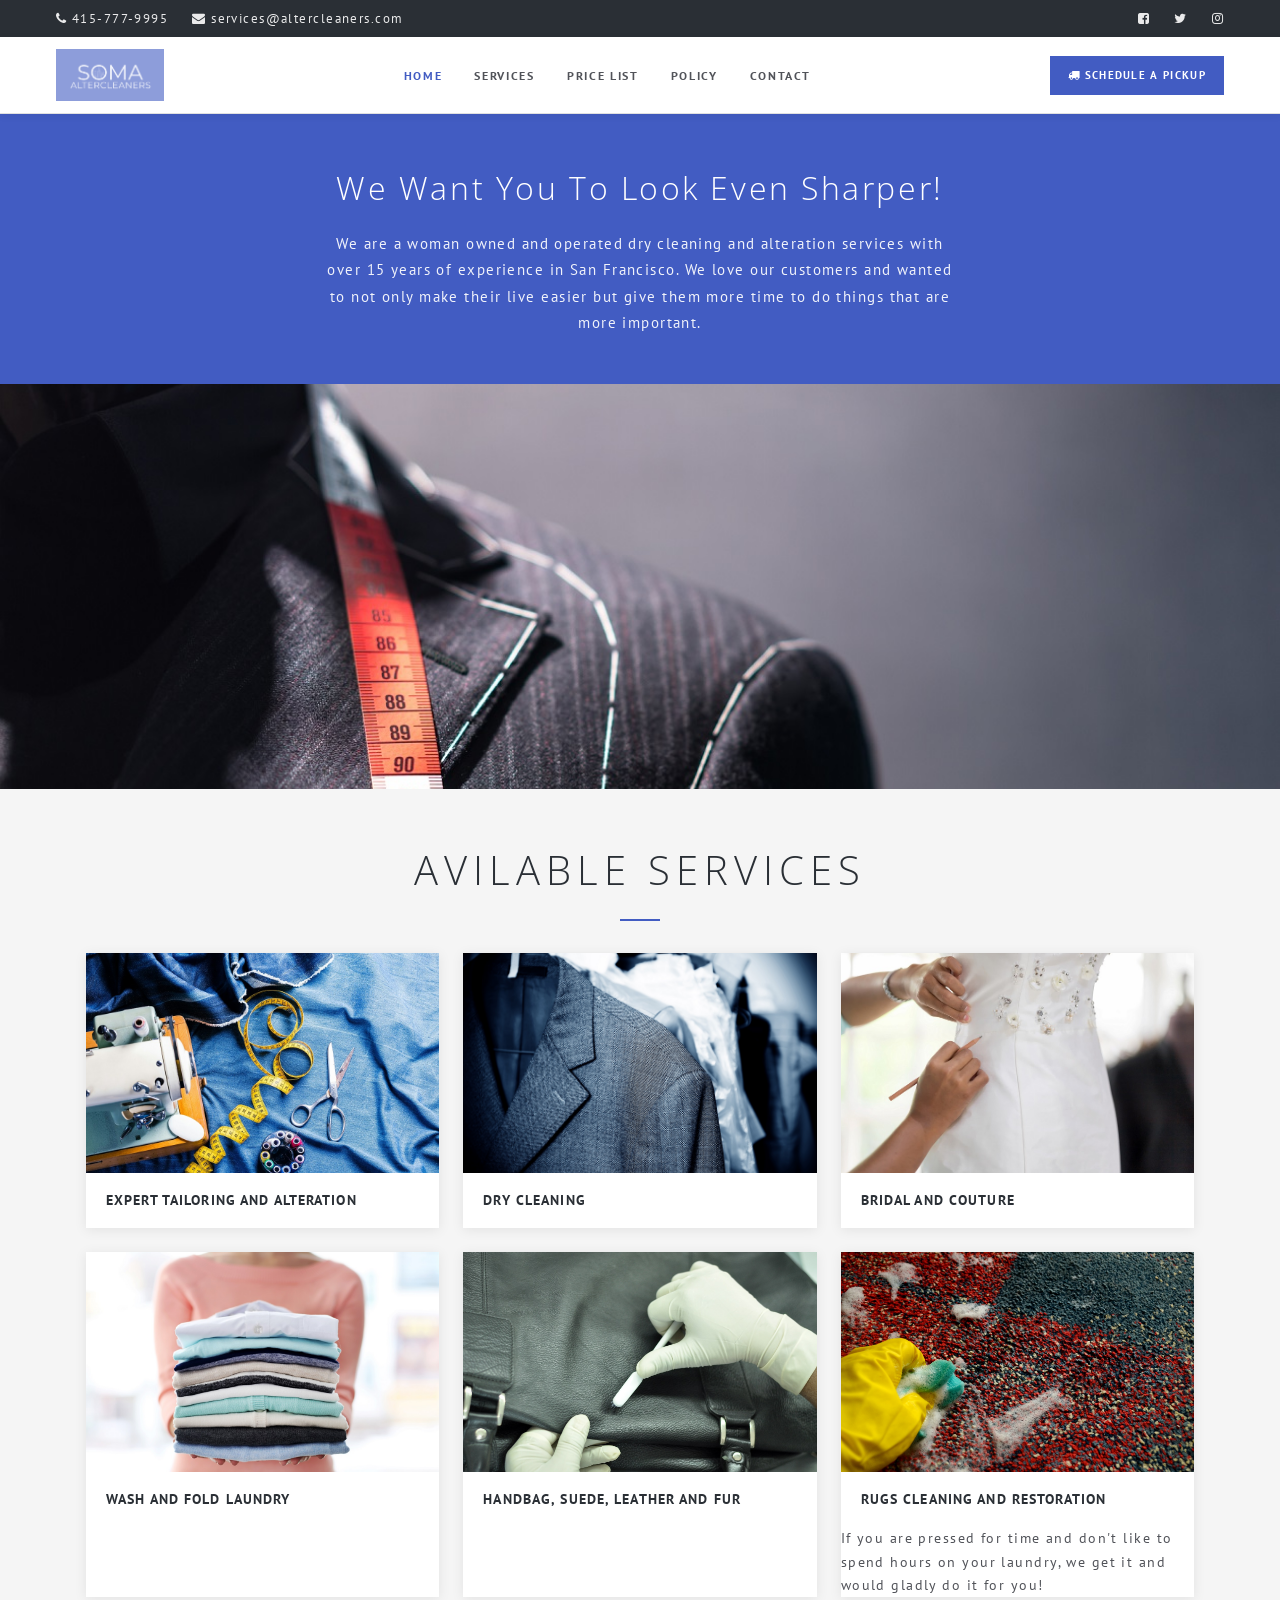
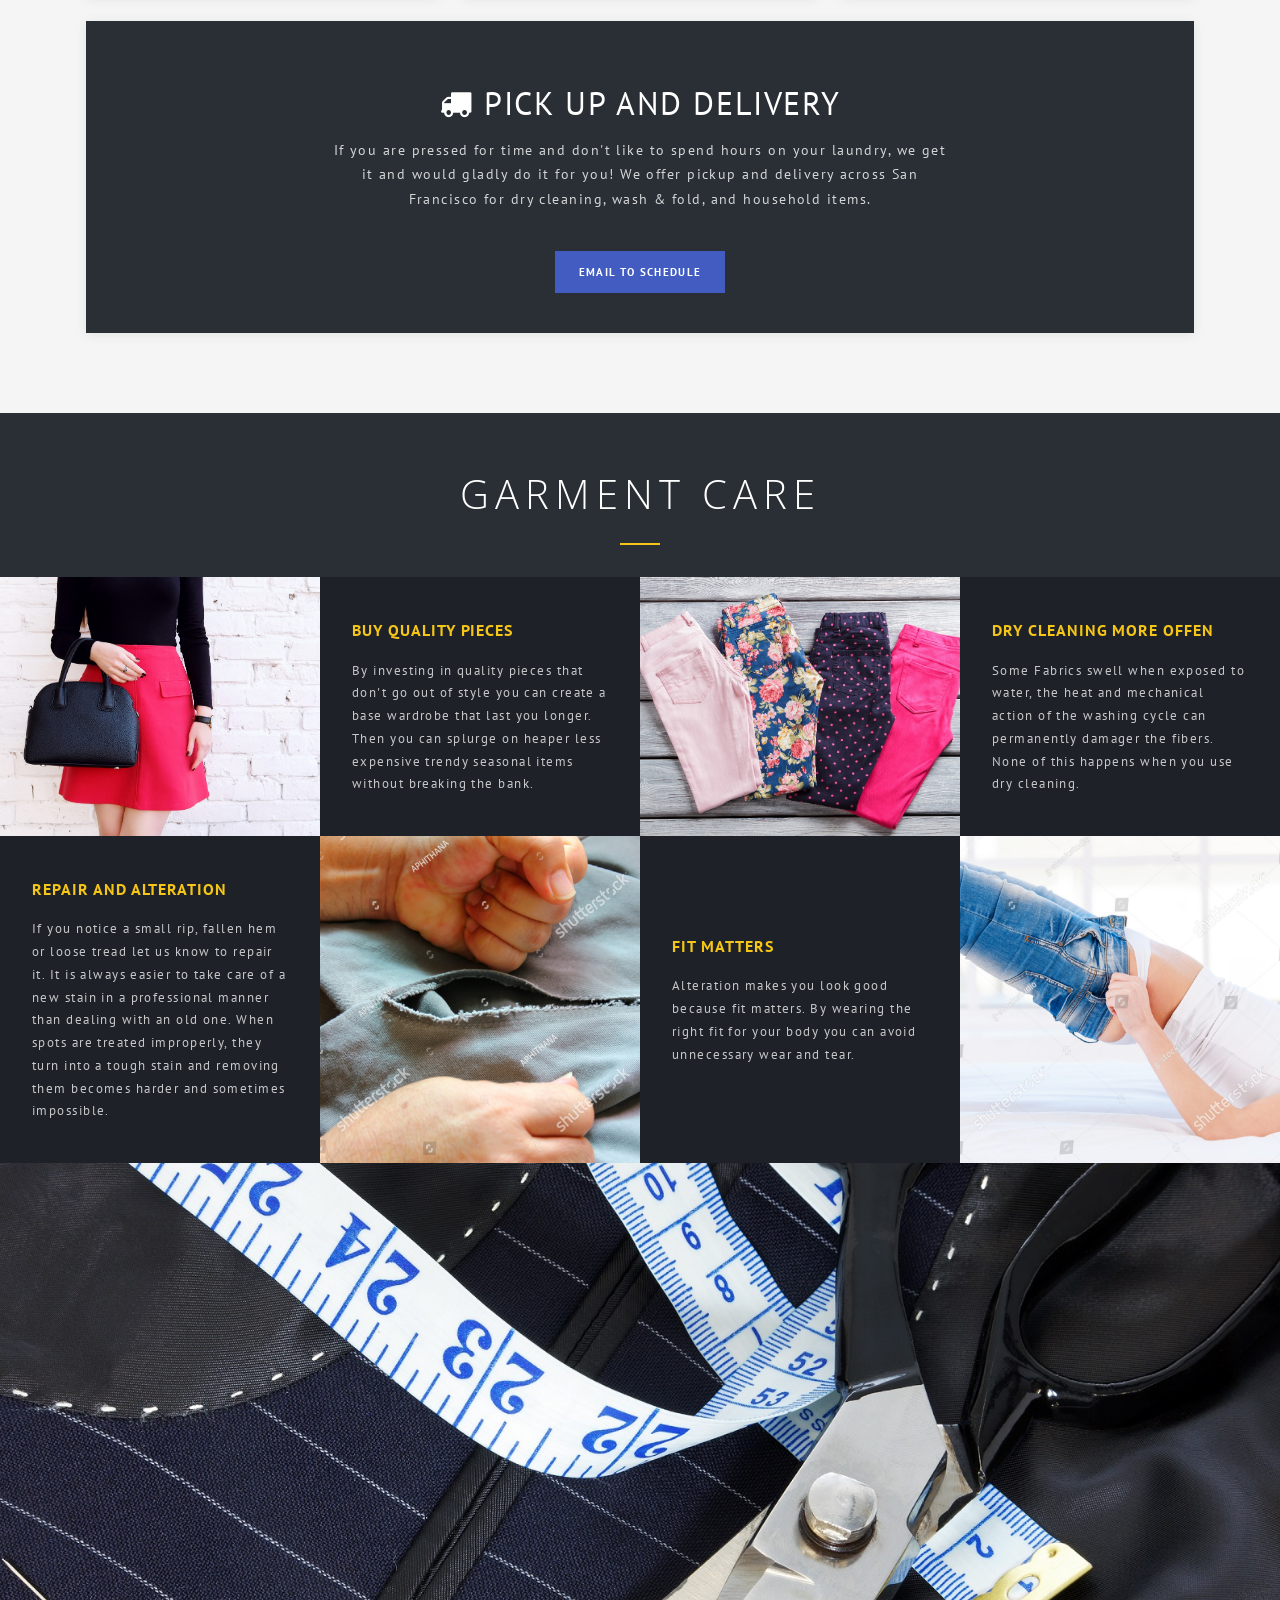
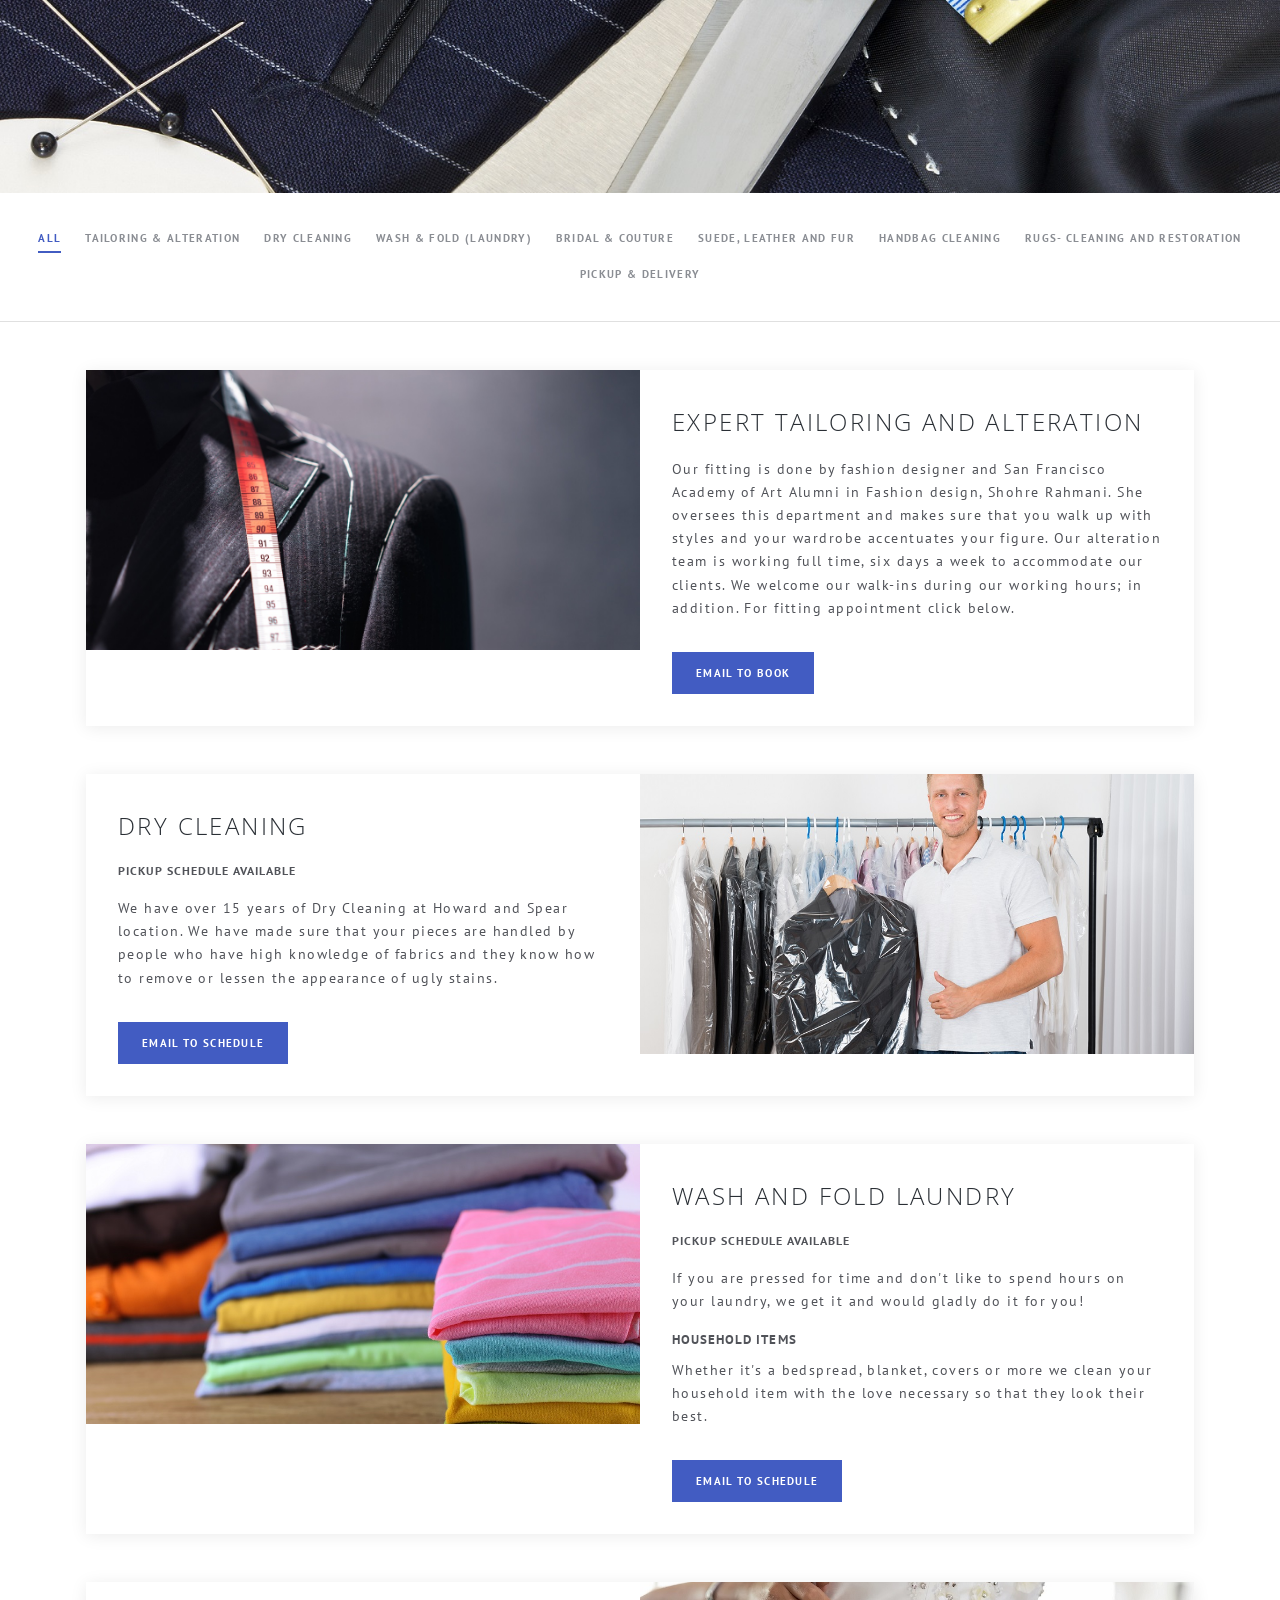
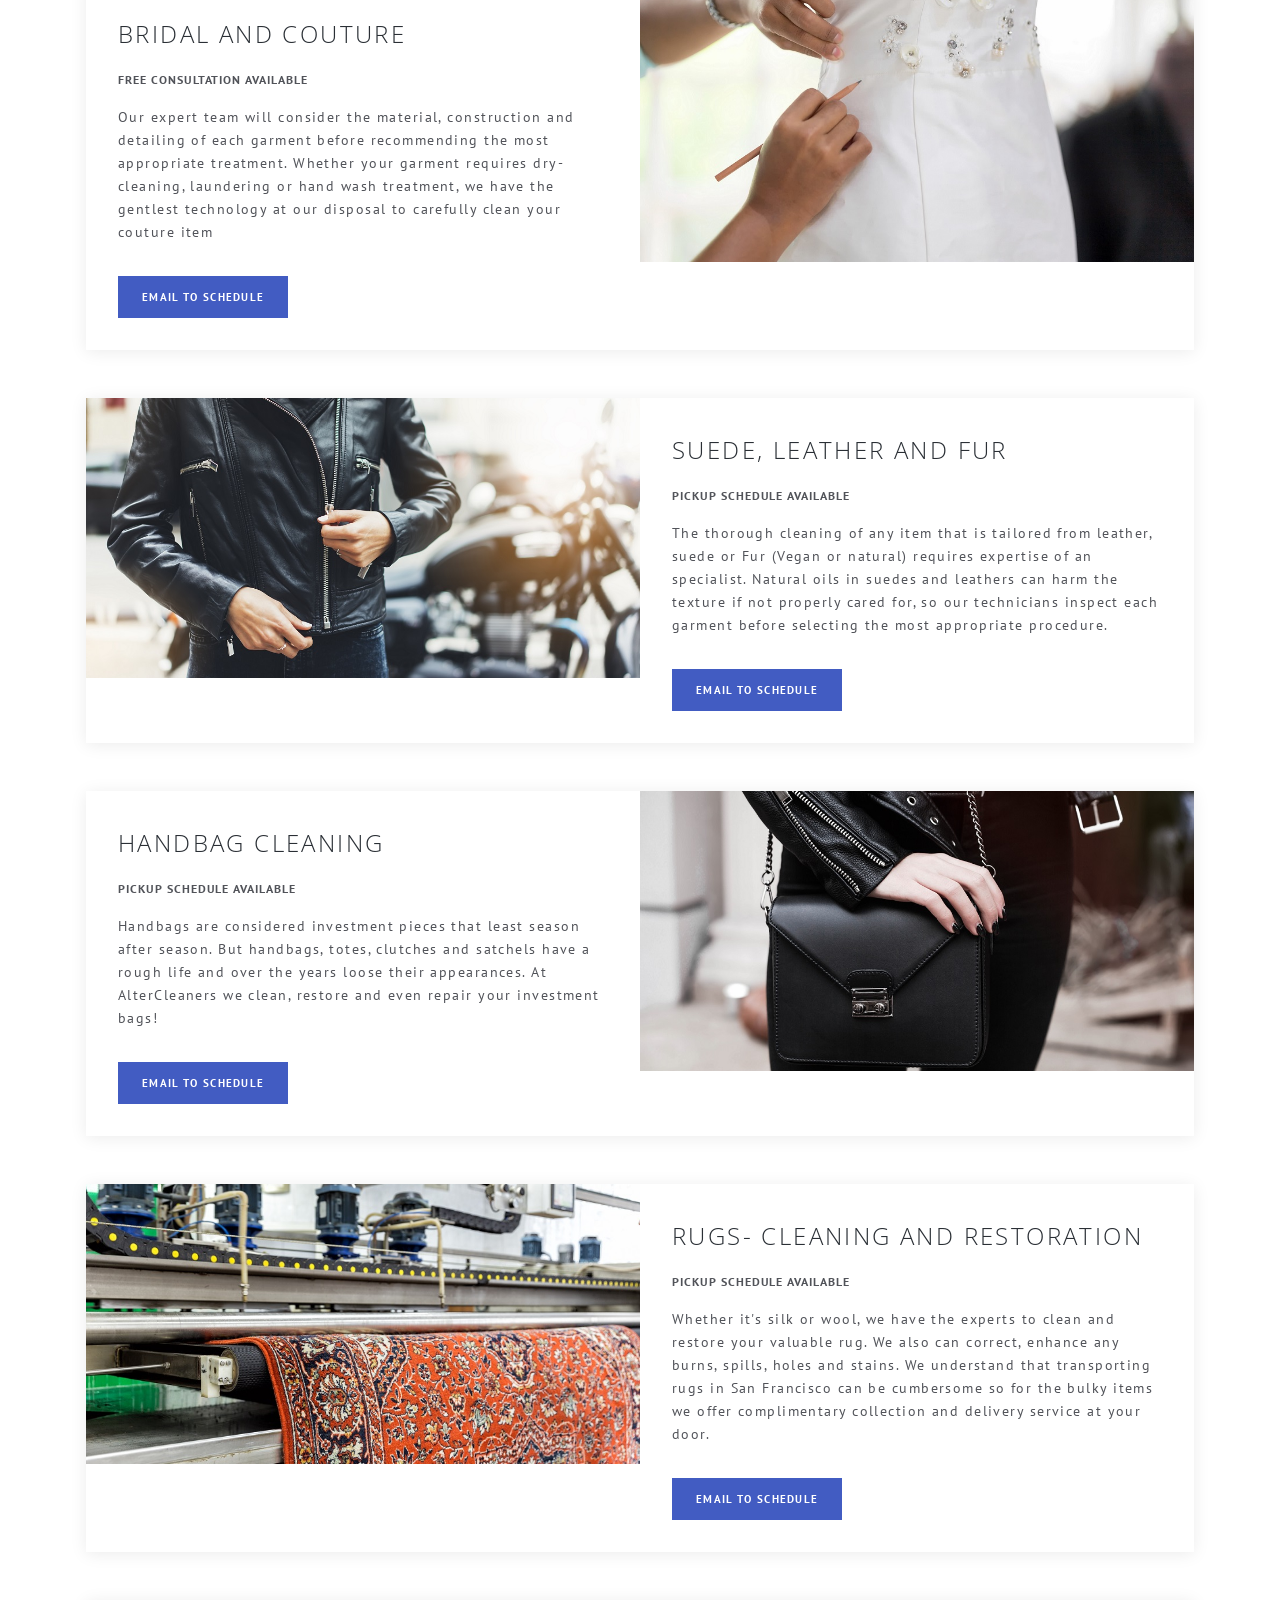
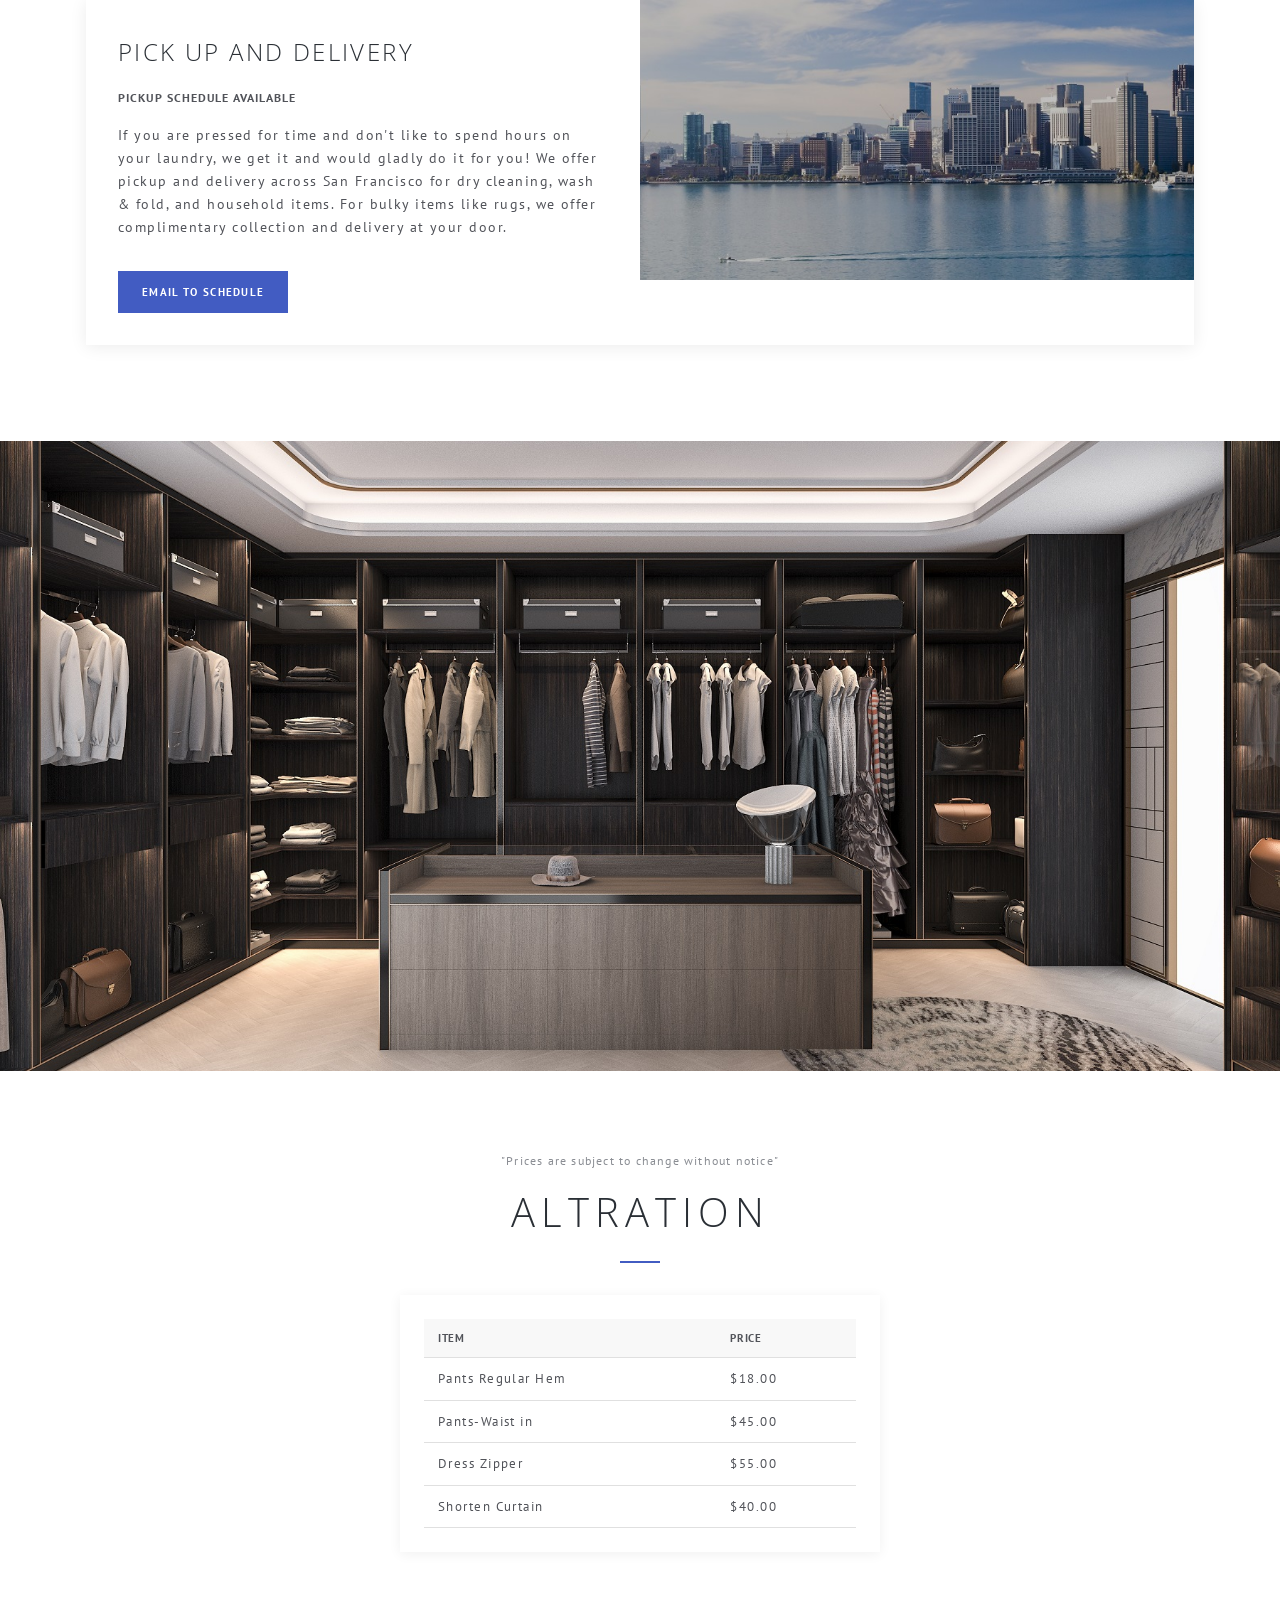
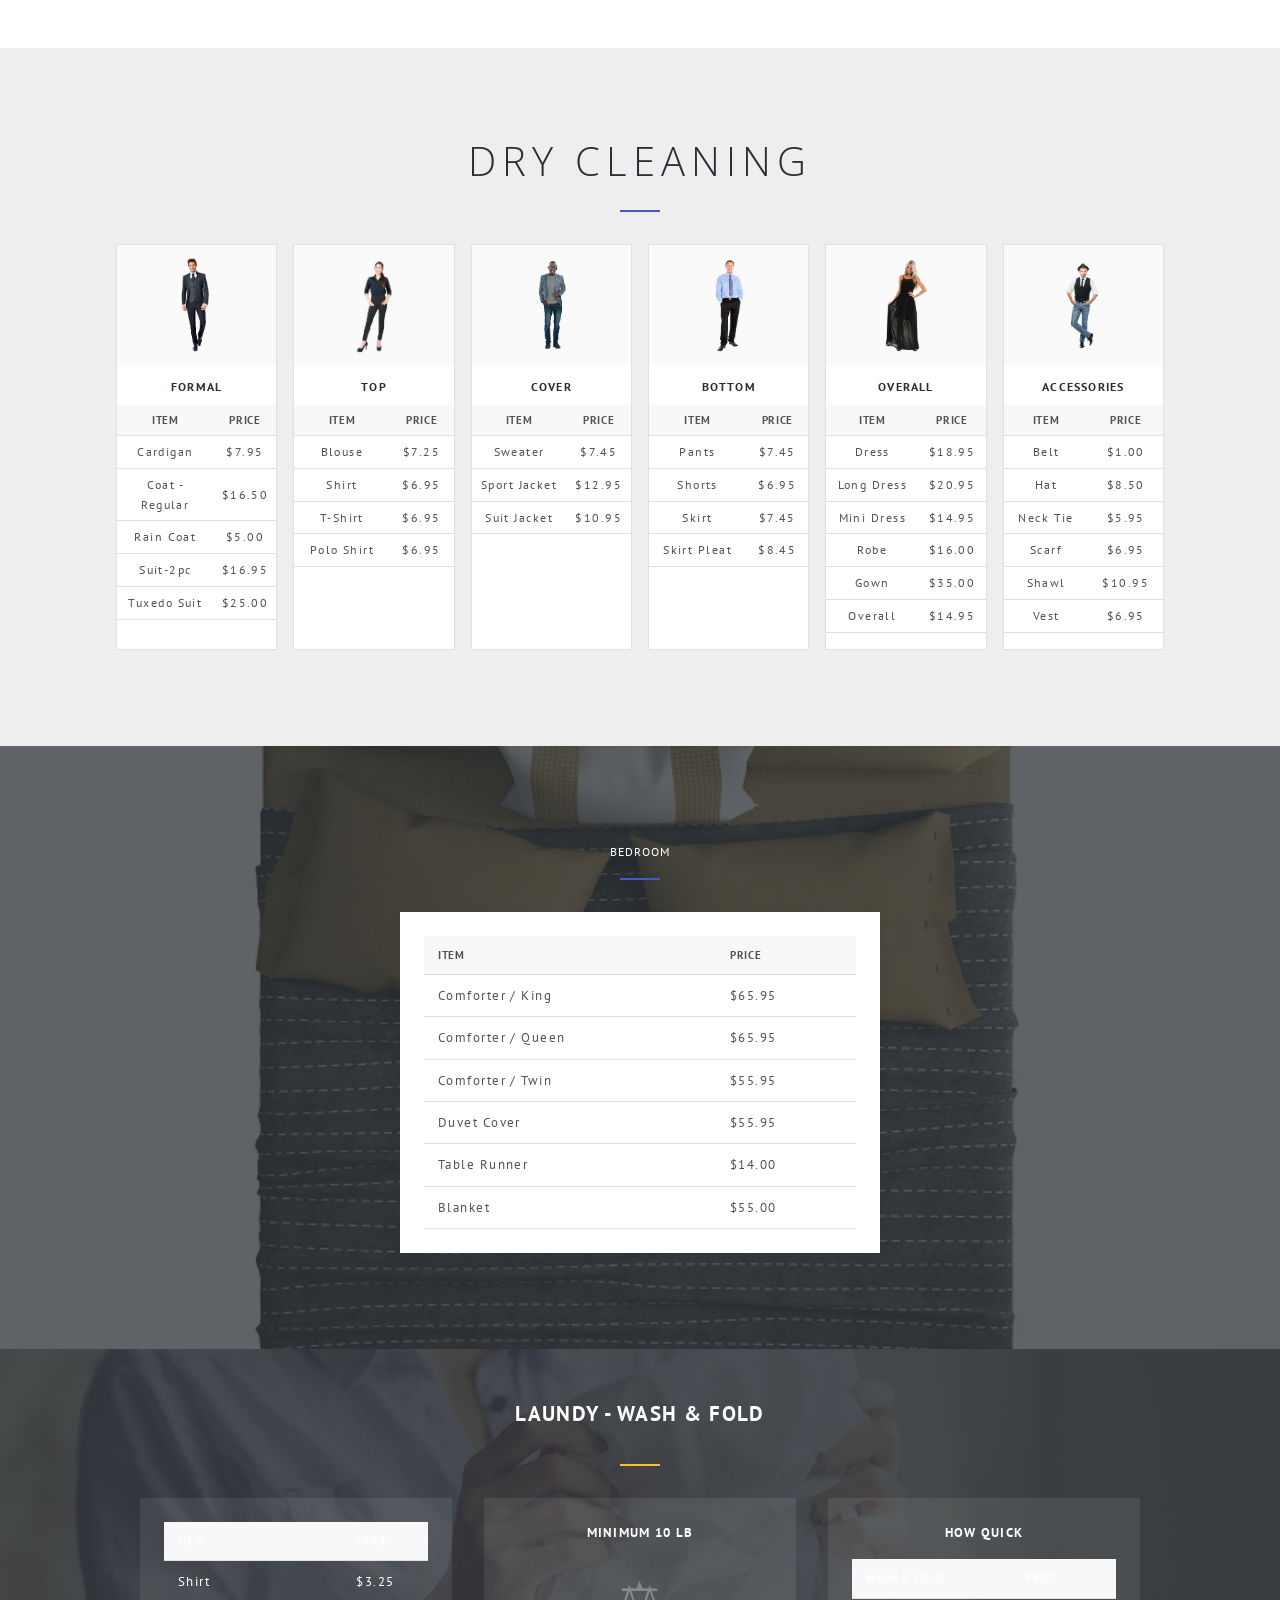
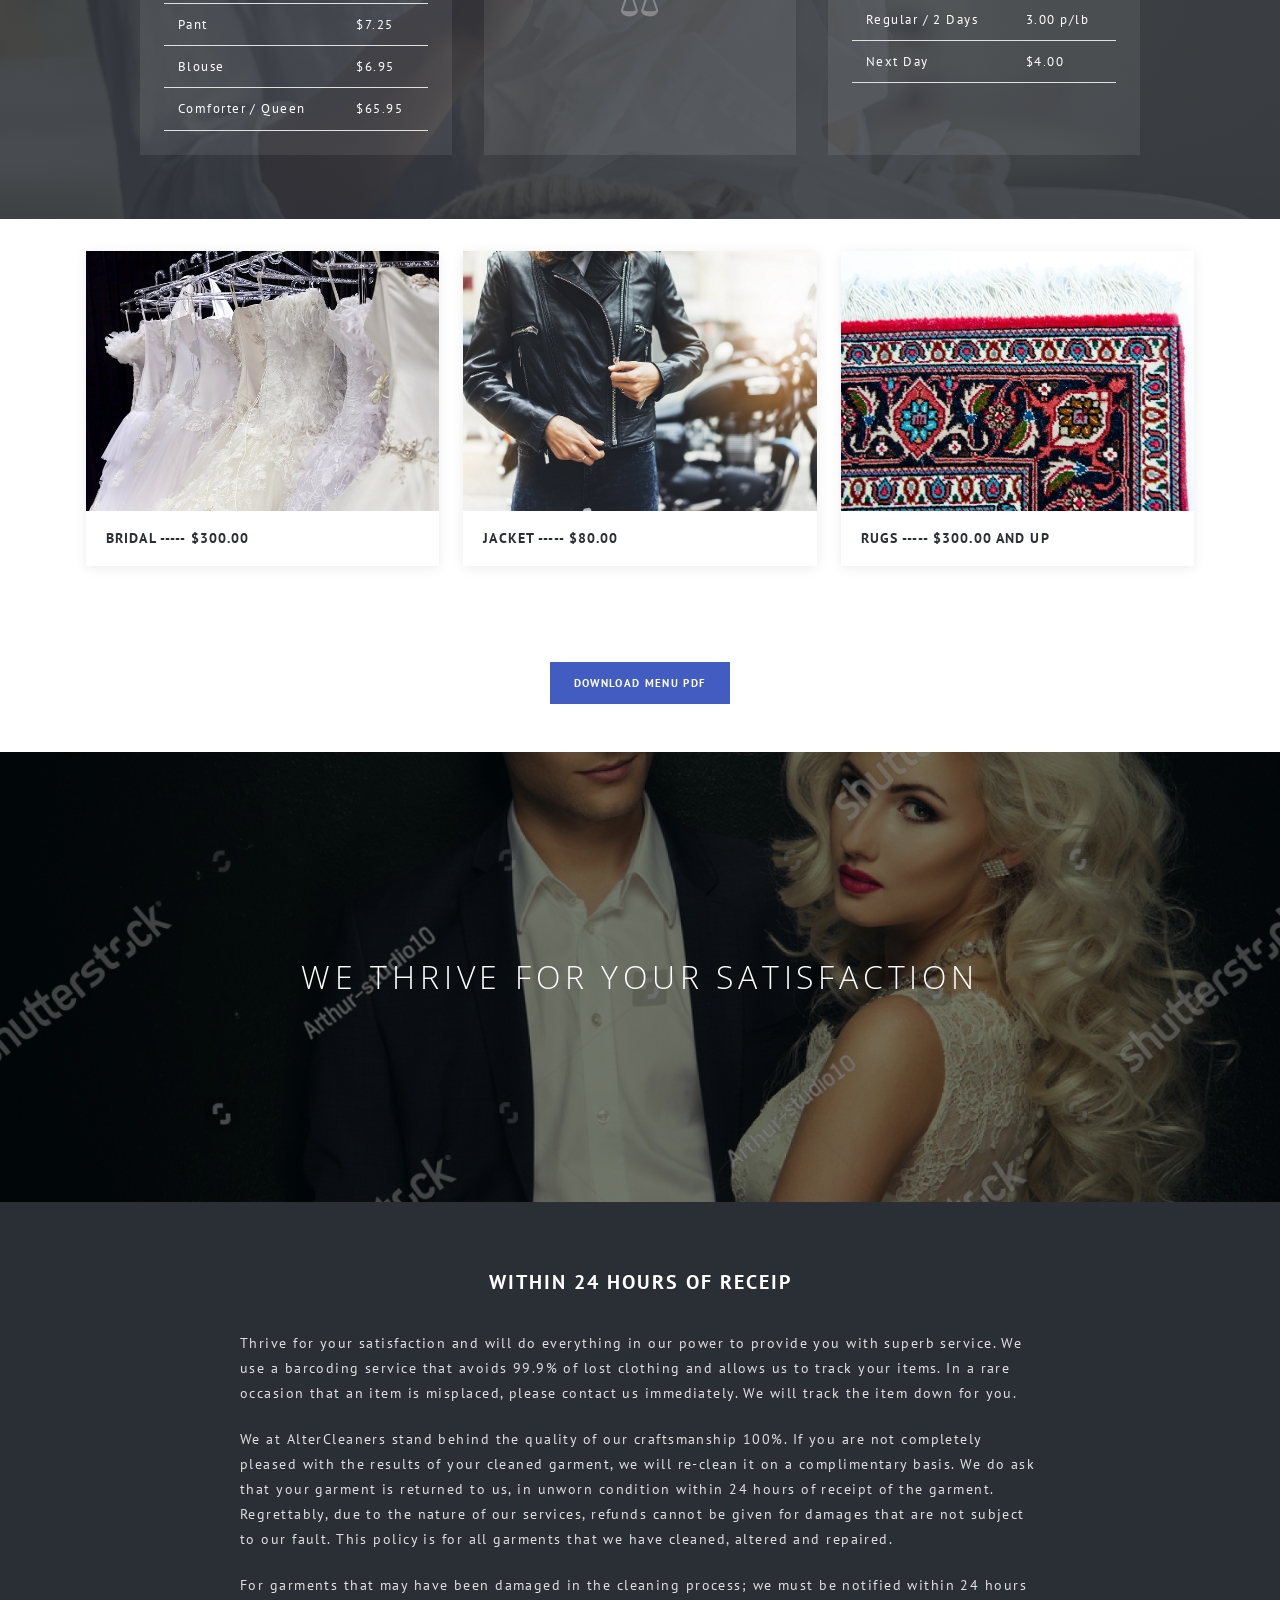
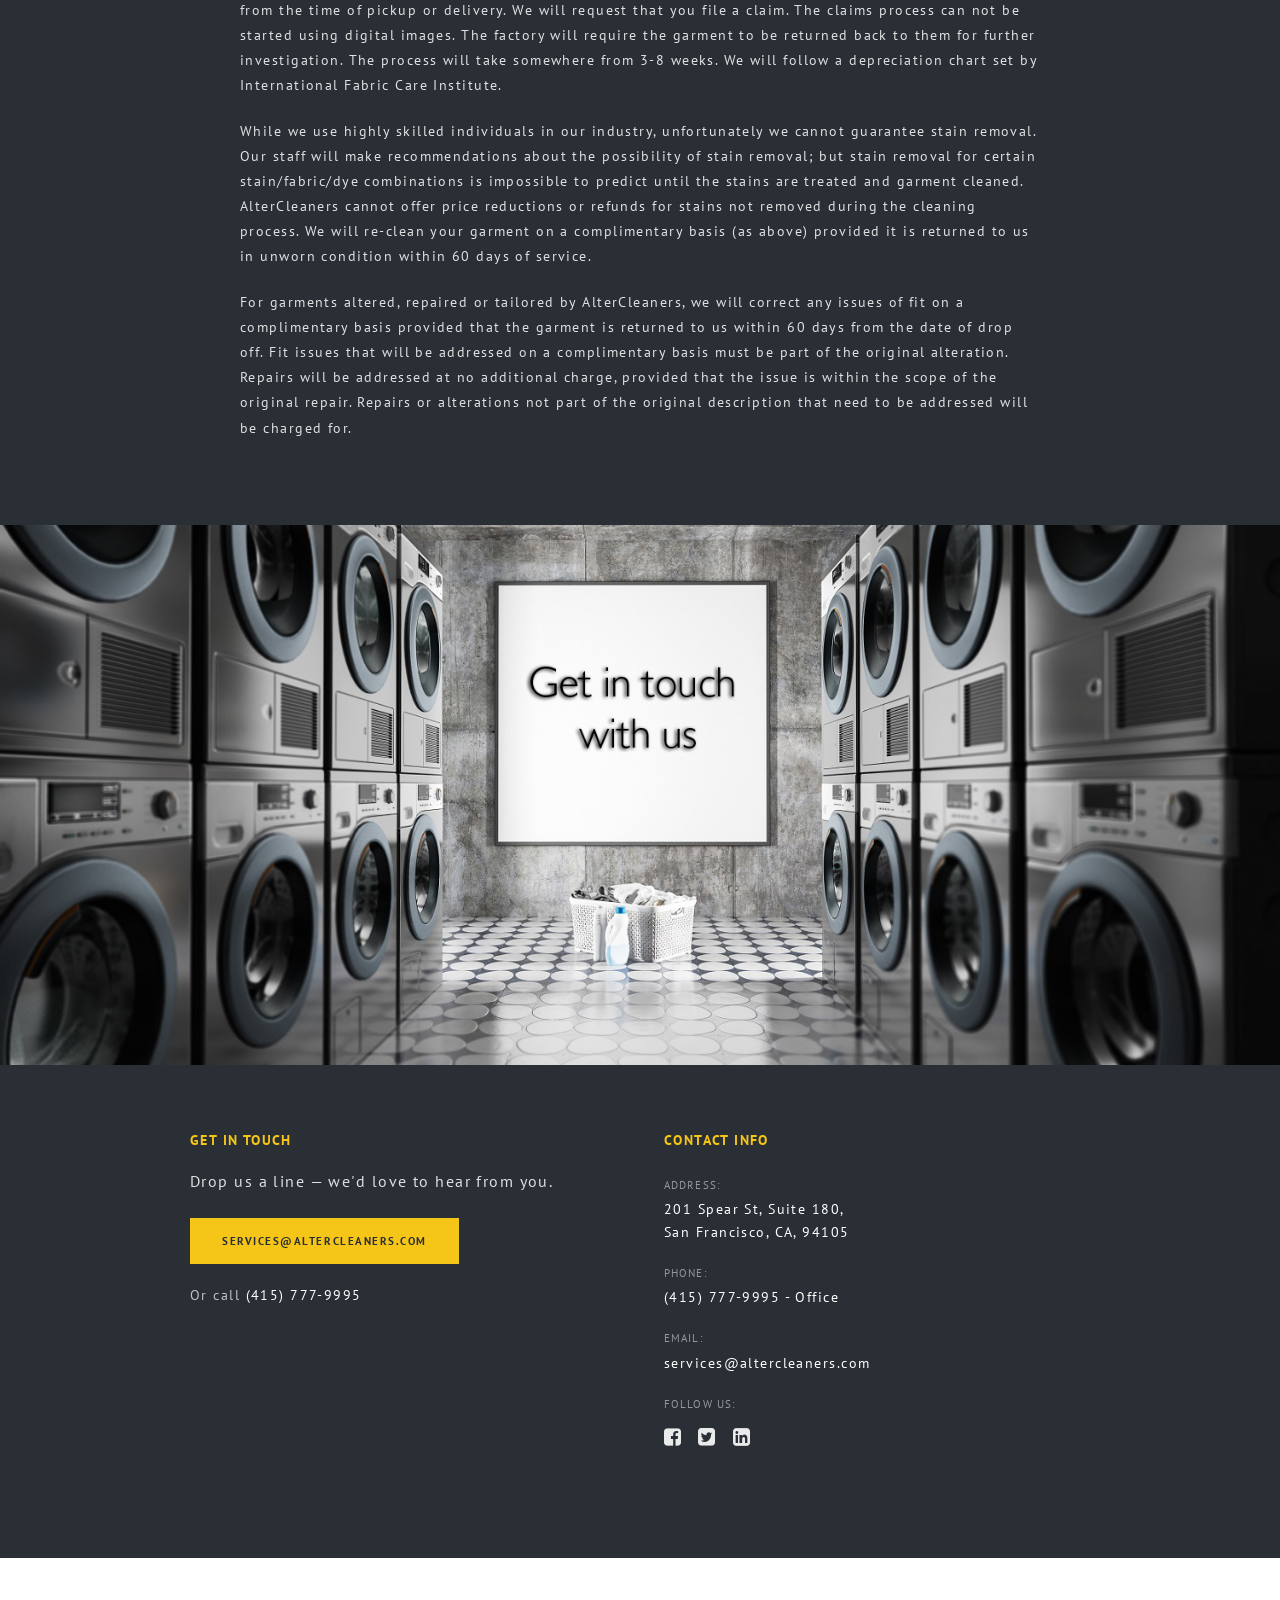
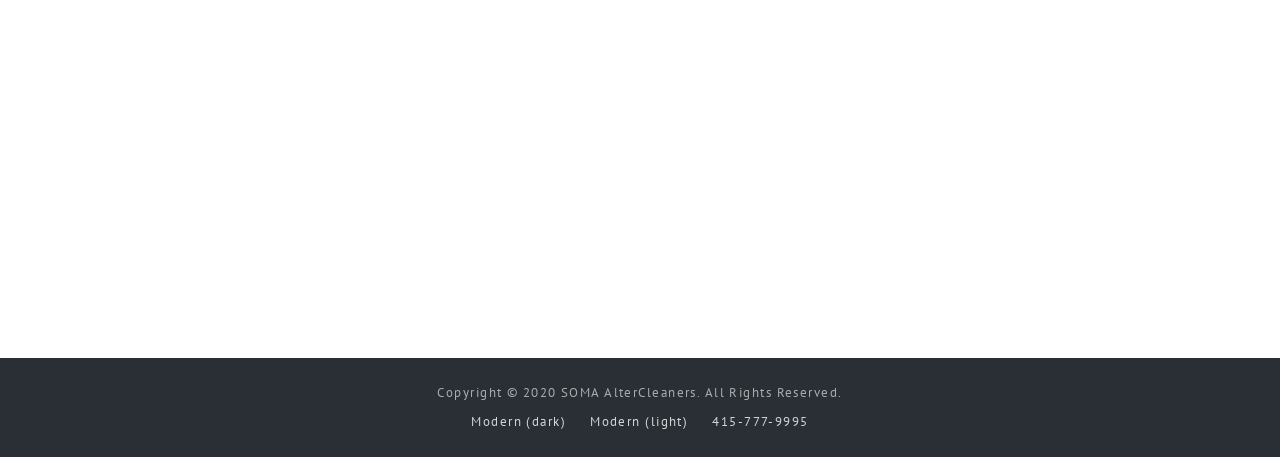
==== commit 8f43810a: "Remove dark hero gap; start with blue intro banner. Replace dark full-screen hero with intro-first l" ====
--- a/altercleaners/classic/index.html
+++ b/altercleaners/classic/index.html
@@ -6,7 +6,7 @@
   <meta name="description" content="SOMA AlterCleaners — dry cleaning, tailoring, and garment care in San Francisco. Classic site." />
   <title>SOMA AlterCleaners | San Francisco</title>
   <link rel="stylesheet" href="https://cdnjs.cloudflare.com/ajax/libs/font-awesome/4.7.0/css/font-awesome.min.css" />
-  <link rel="stylesheet" href="css/style.css" />
+  <link rel="stylesheet" href="css/style.css?v=3" />
 </head>
 <body>
 
@@ -55,13 +55,13 @@
 
   <main>
     <!-- HOME -->
-    <section id="home" class="hero-image">
-      <img src="assets/alter33.jpg" alt="Tailoring at SOMA AlterCleaners" />
-    </section>
-
-    <div id="intro" class="intro-banner">
+    <section id="home" class="intro-banner">
       <h2>We Want You To Look Even Sharper!</h2>
       <p>We are a woman owned and operated dry cleaning and alteration services with over 15 years of experience in San Francisco. We love our customers and wanted to not only make their live easier but give them more time to do things that are more important.</p>
+    </section>
+
+    <div class="hero-image">
+      <img src="assets/alter1.jpg" alt="Expert tailoring at SOMA AlterCleaners" />
     </div>
 
     <section class="bg-alfa">
@@ -499,6 +499,6 @@
     </div>
   </footer>
 
-  <script src="js/main.js"></script>
+  <script src="js/main.js?v=3"></script>
 </body>
 </html>
--- a/altercleaners/classic/css/style.css
+++ b/altercleaners/classic/css/style.css
@@ -174,12 +174,13 @@
 .section-header.dark { background: var(--dark); }
 .section-header.dark h2 { color: #fff; }
 
-/* Hero */
+/* Hero photo (below intro — optional visual) */
 .hero-image img {
   width: 100%;
-  max-height: min(70vh, 560px);
+  max-height: min(45vh, 420px);
   object-fit: cover;
-  object-position: center;
+  object-position: center 20%;
+  display: block;
 }
 
 /* Portfolio / service boxes */
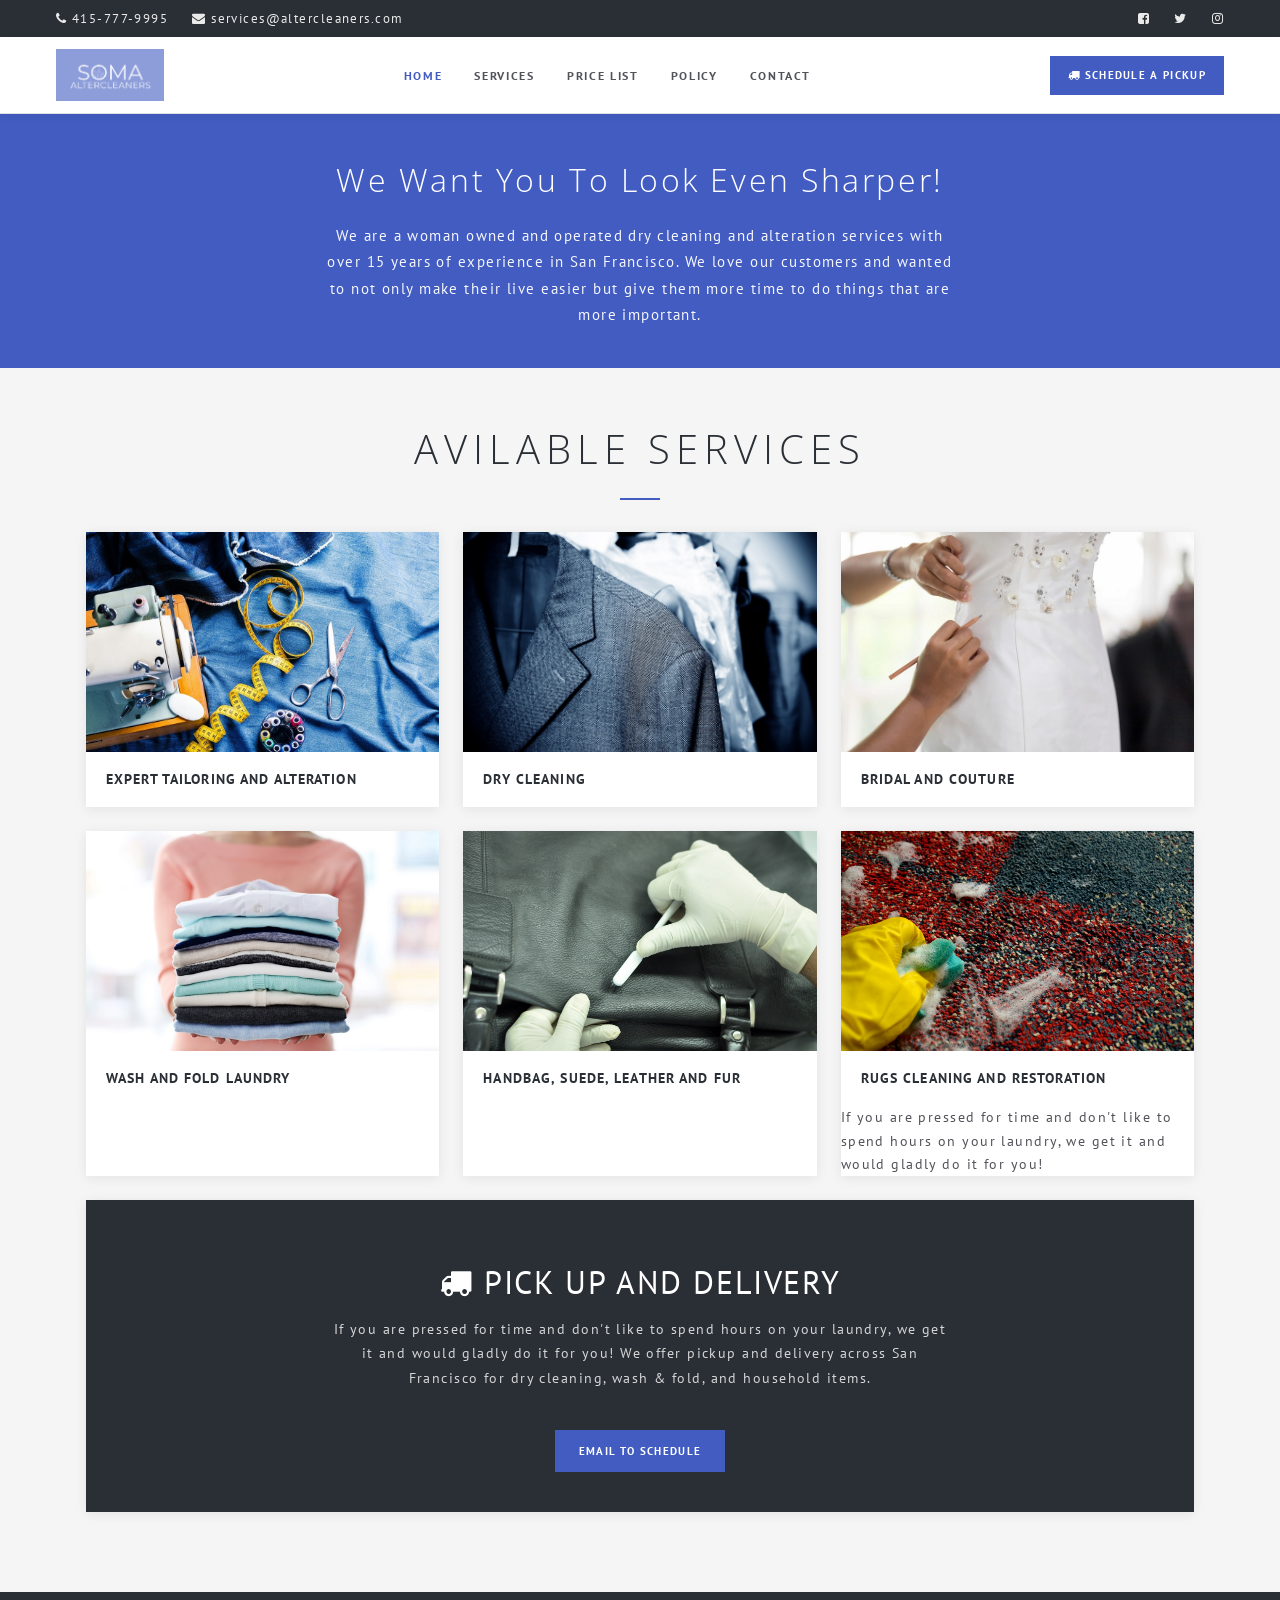
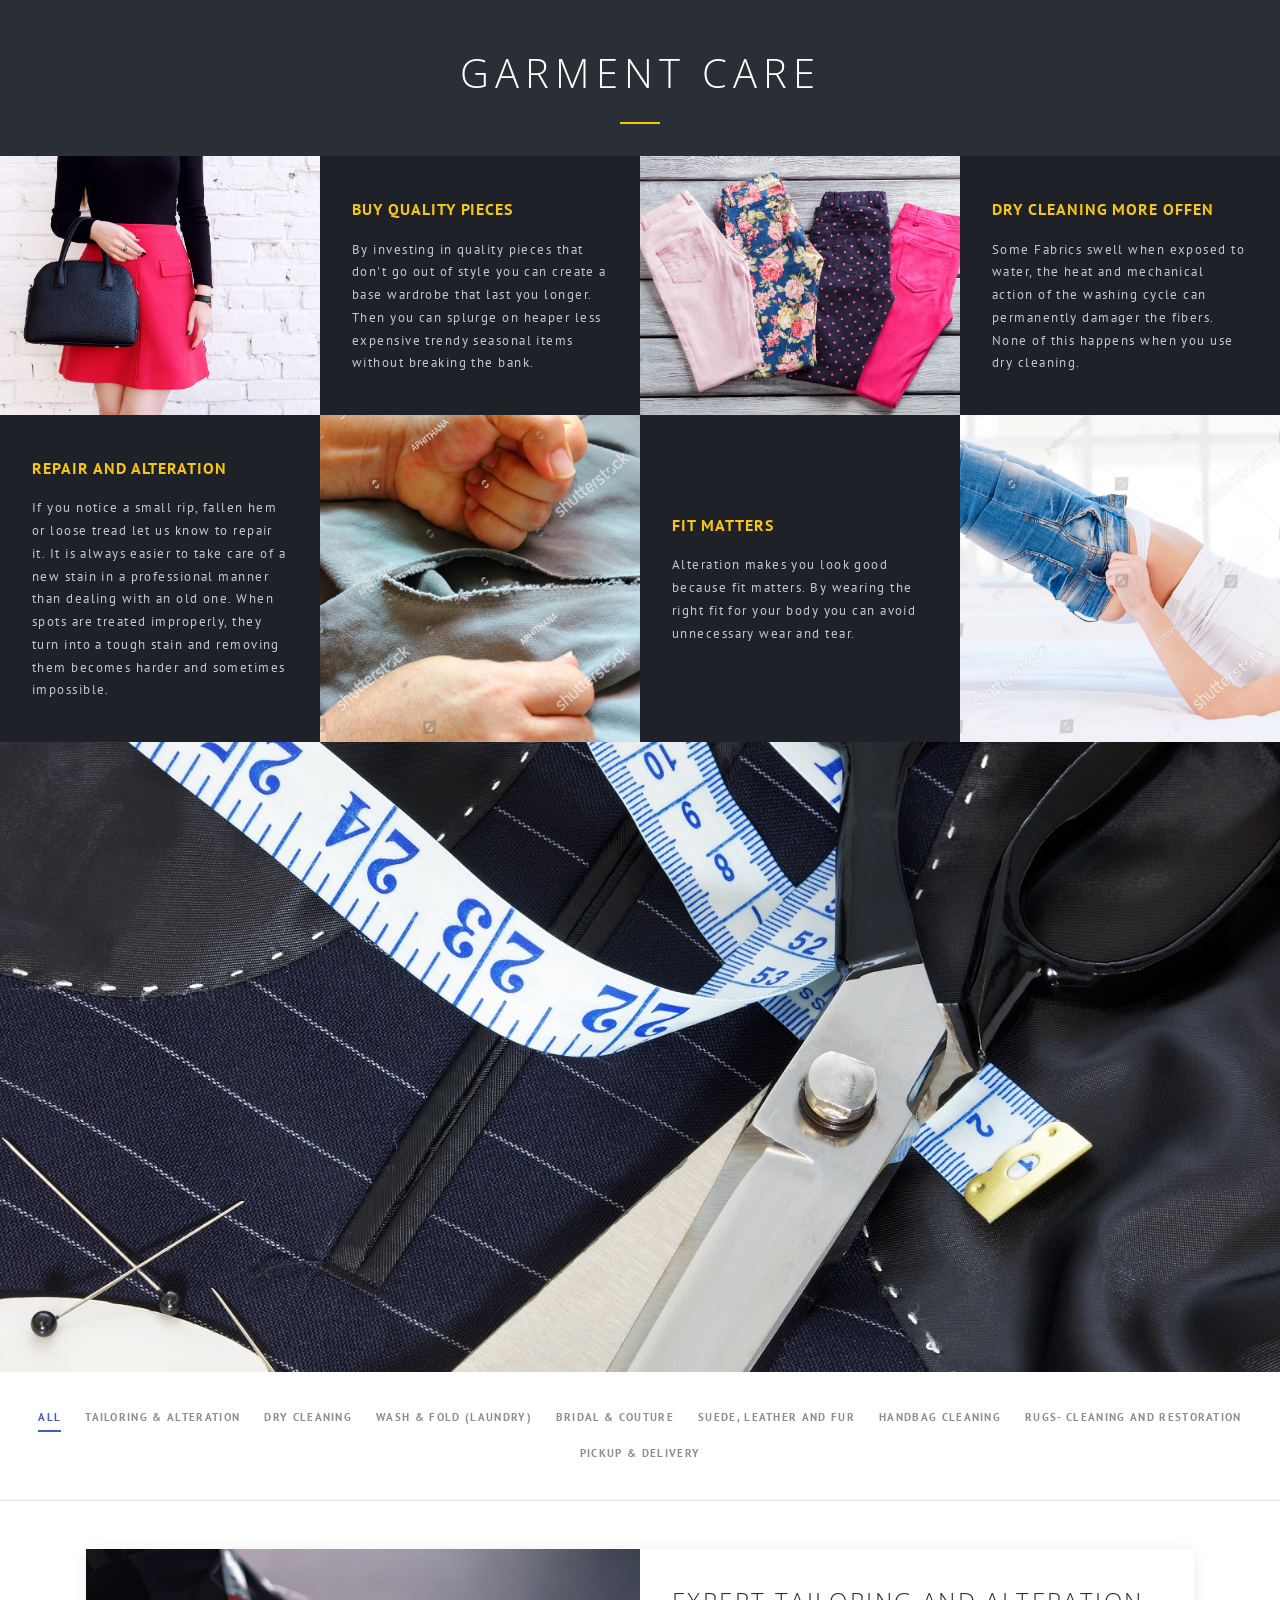
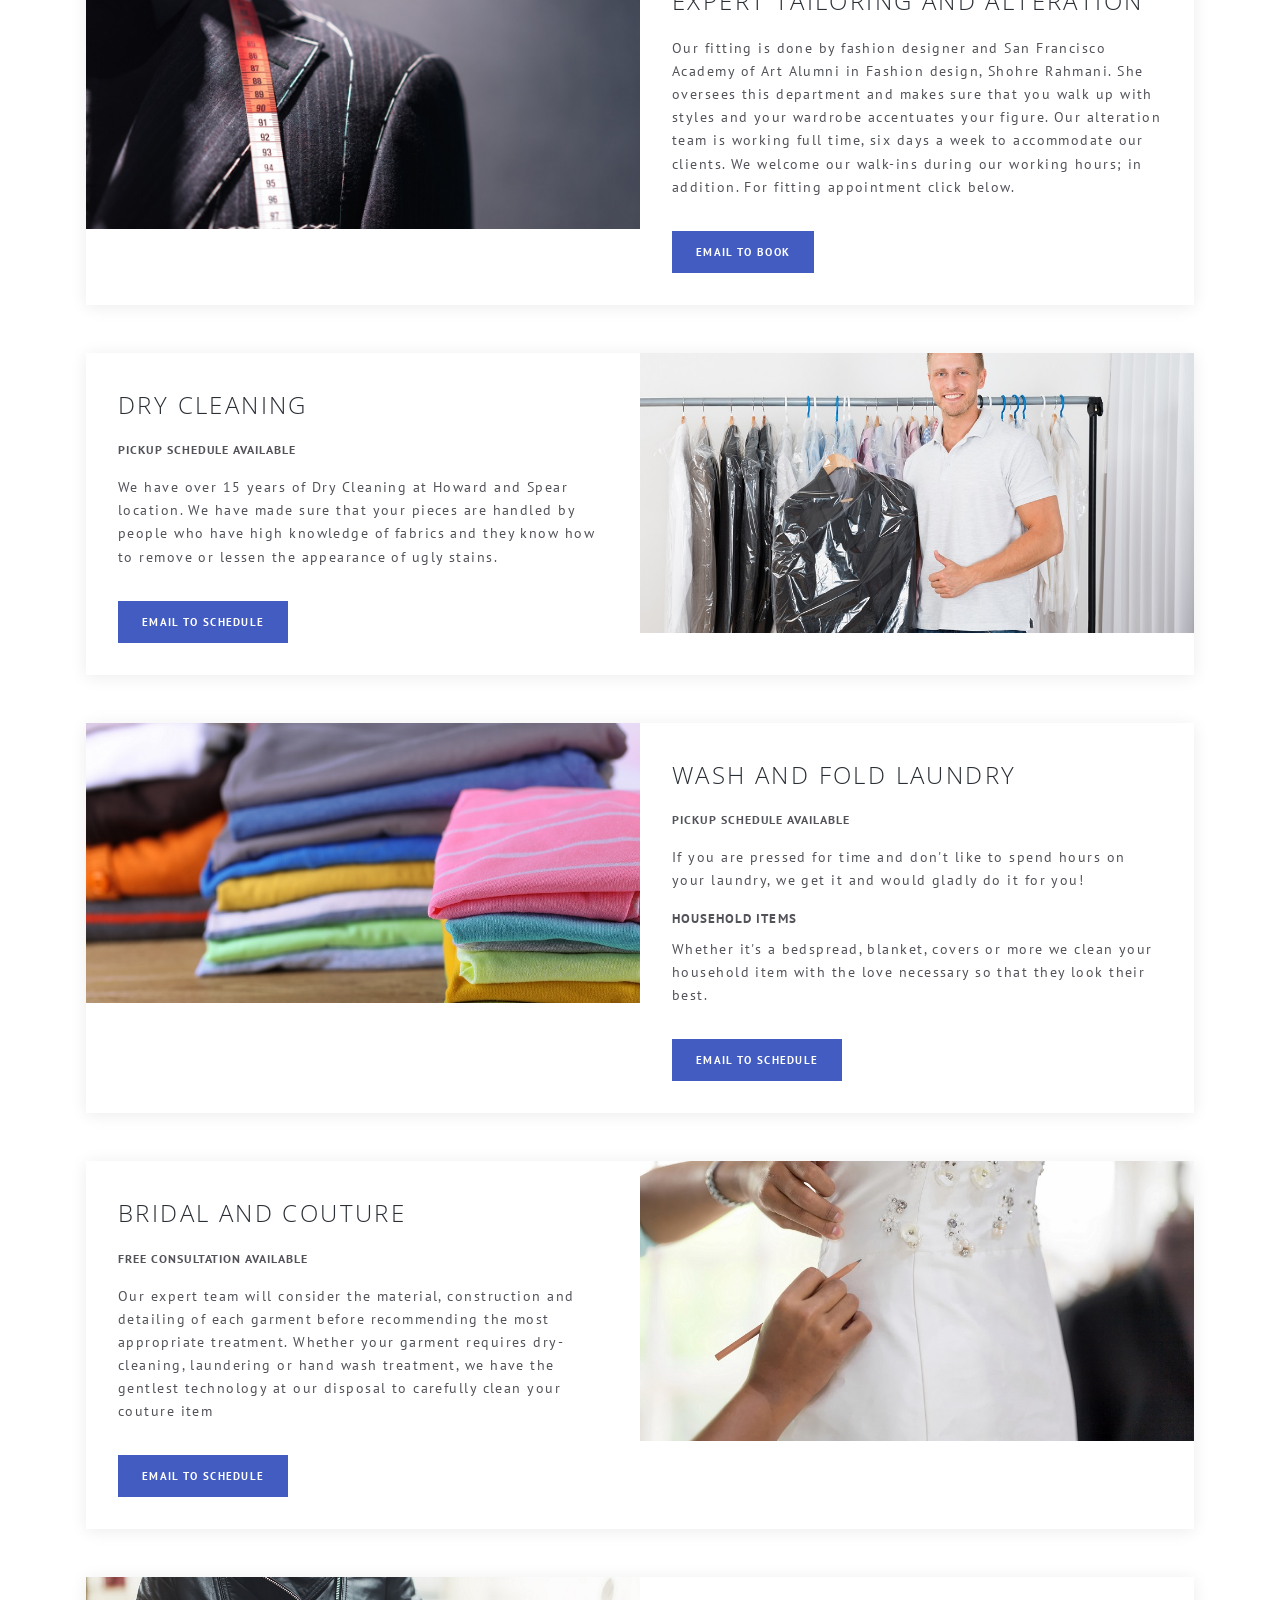
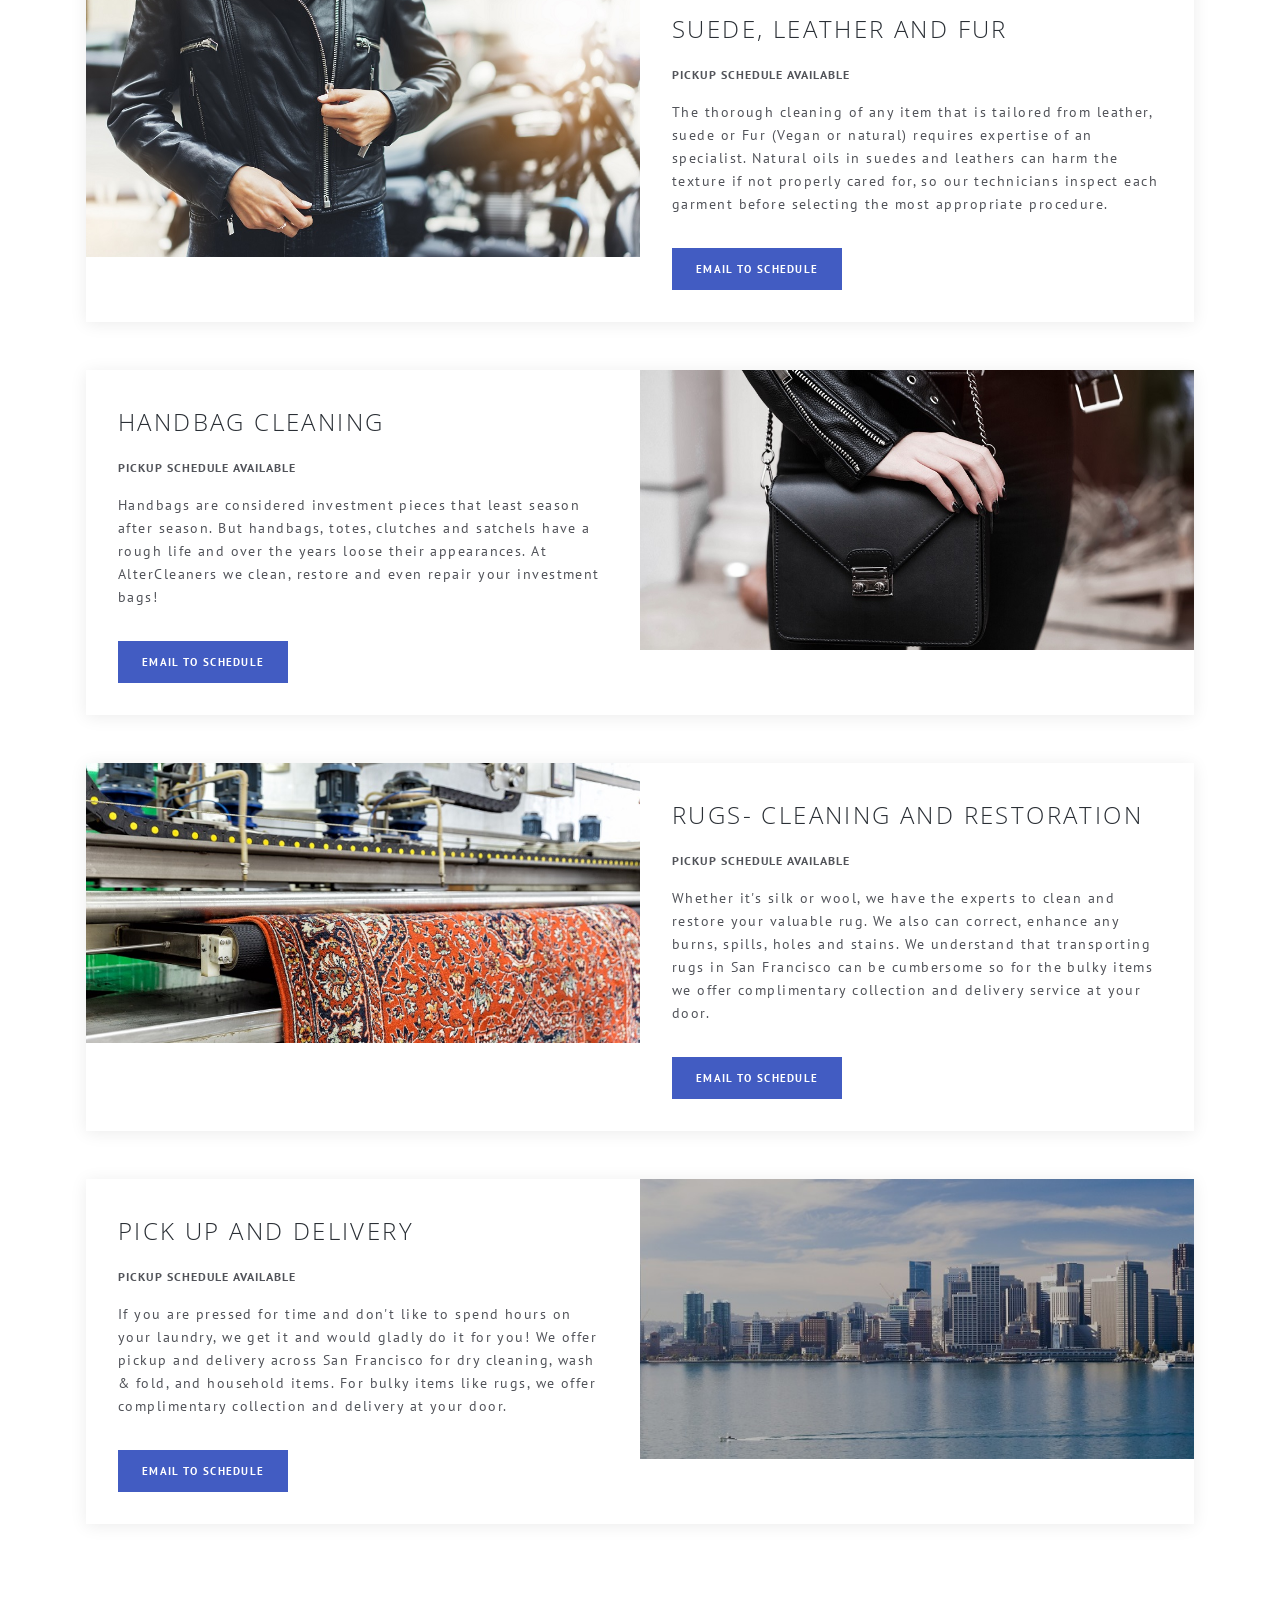
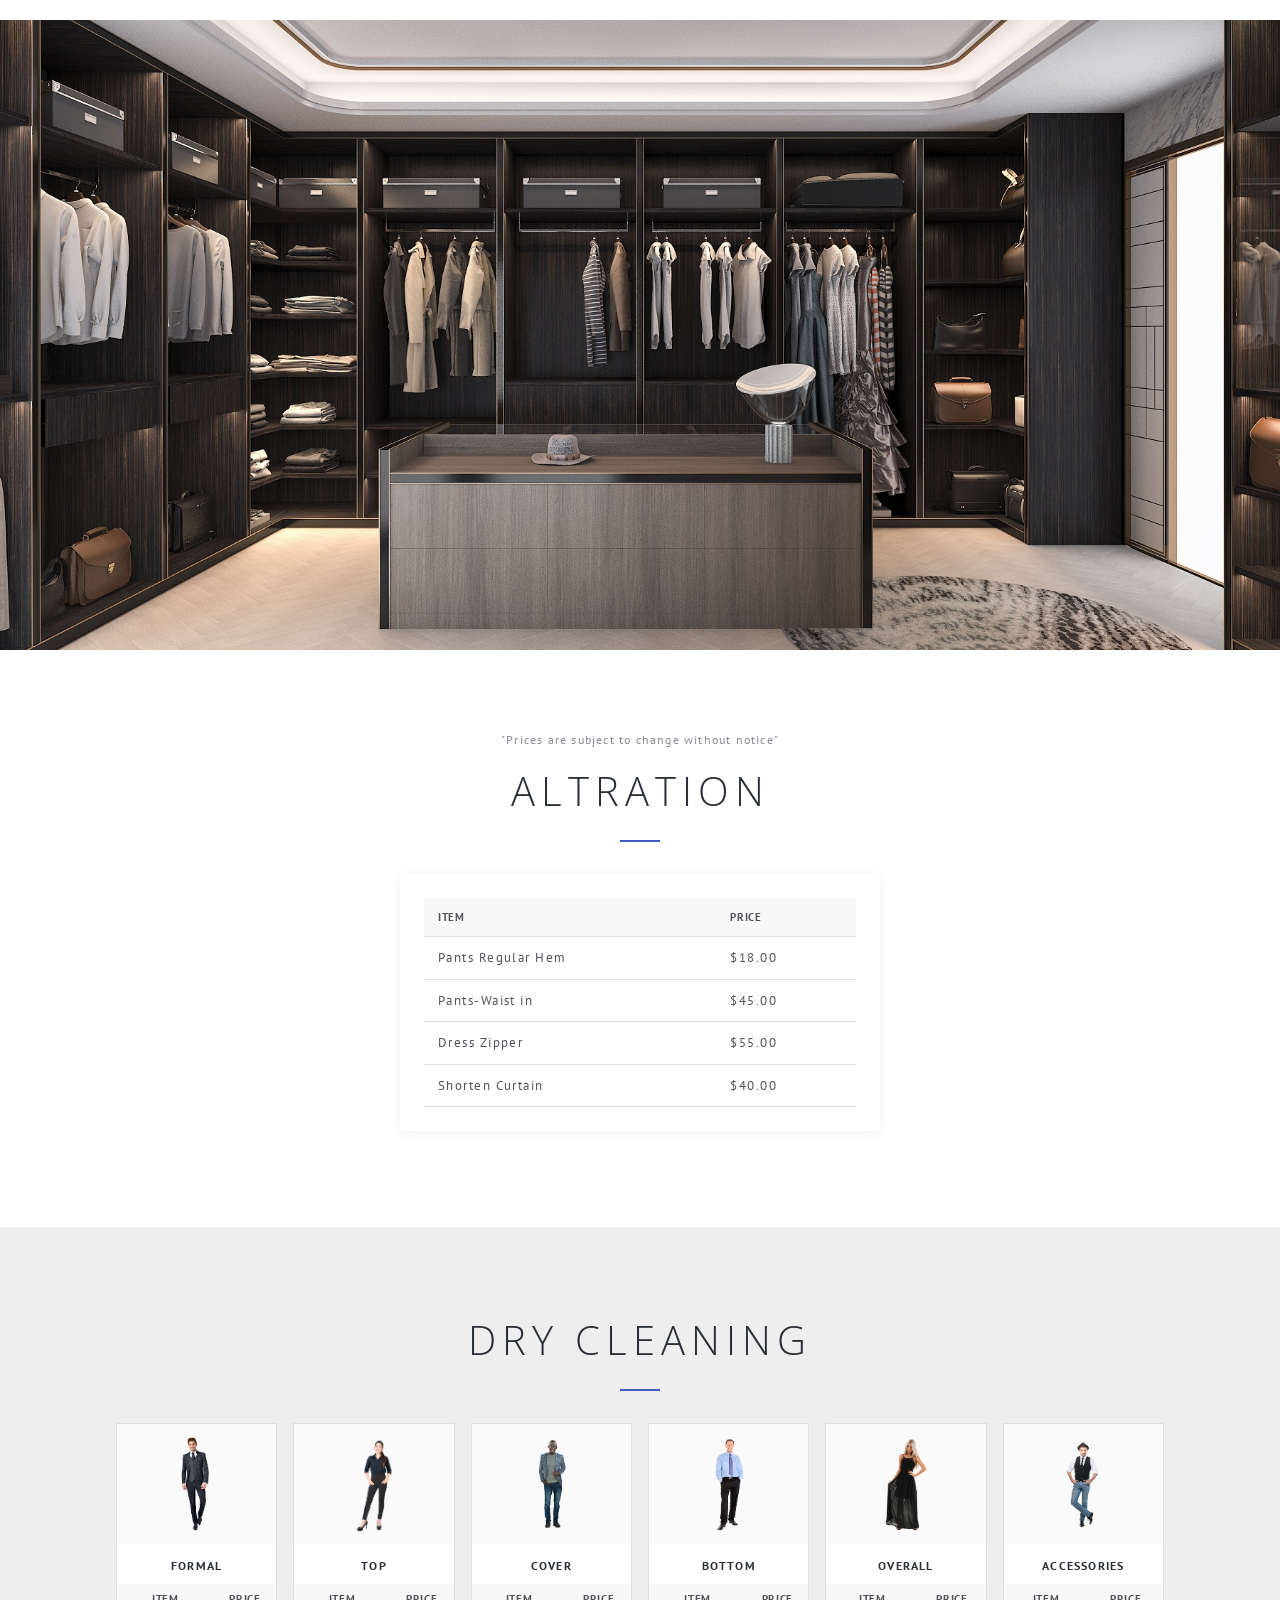
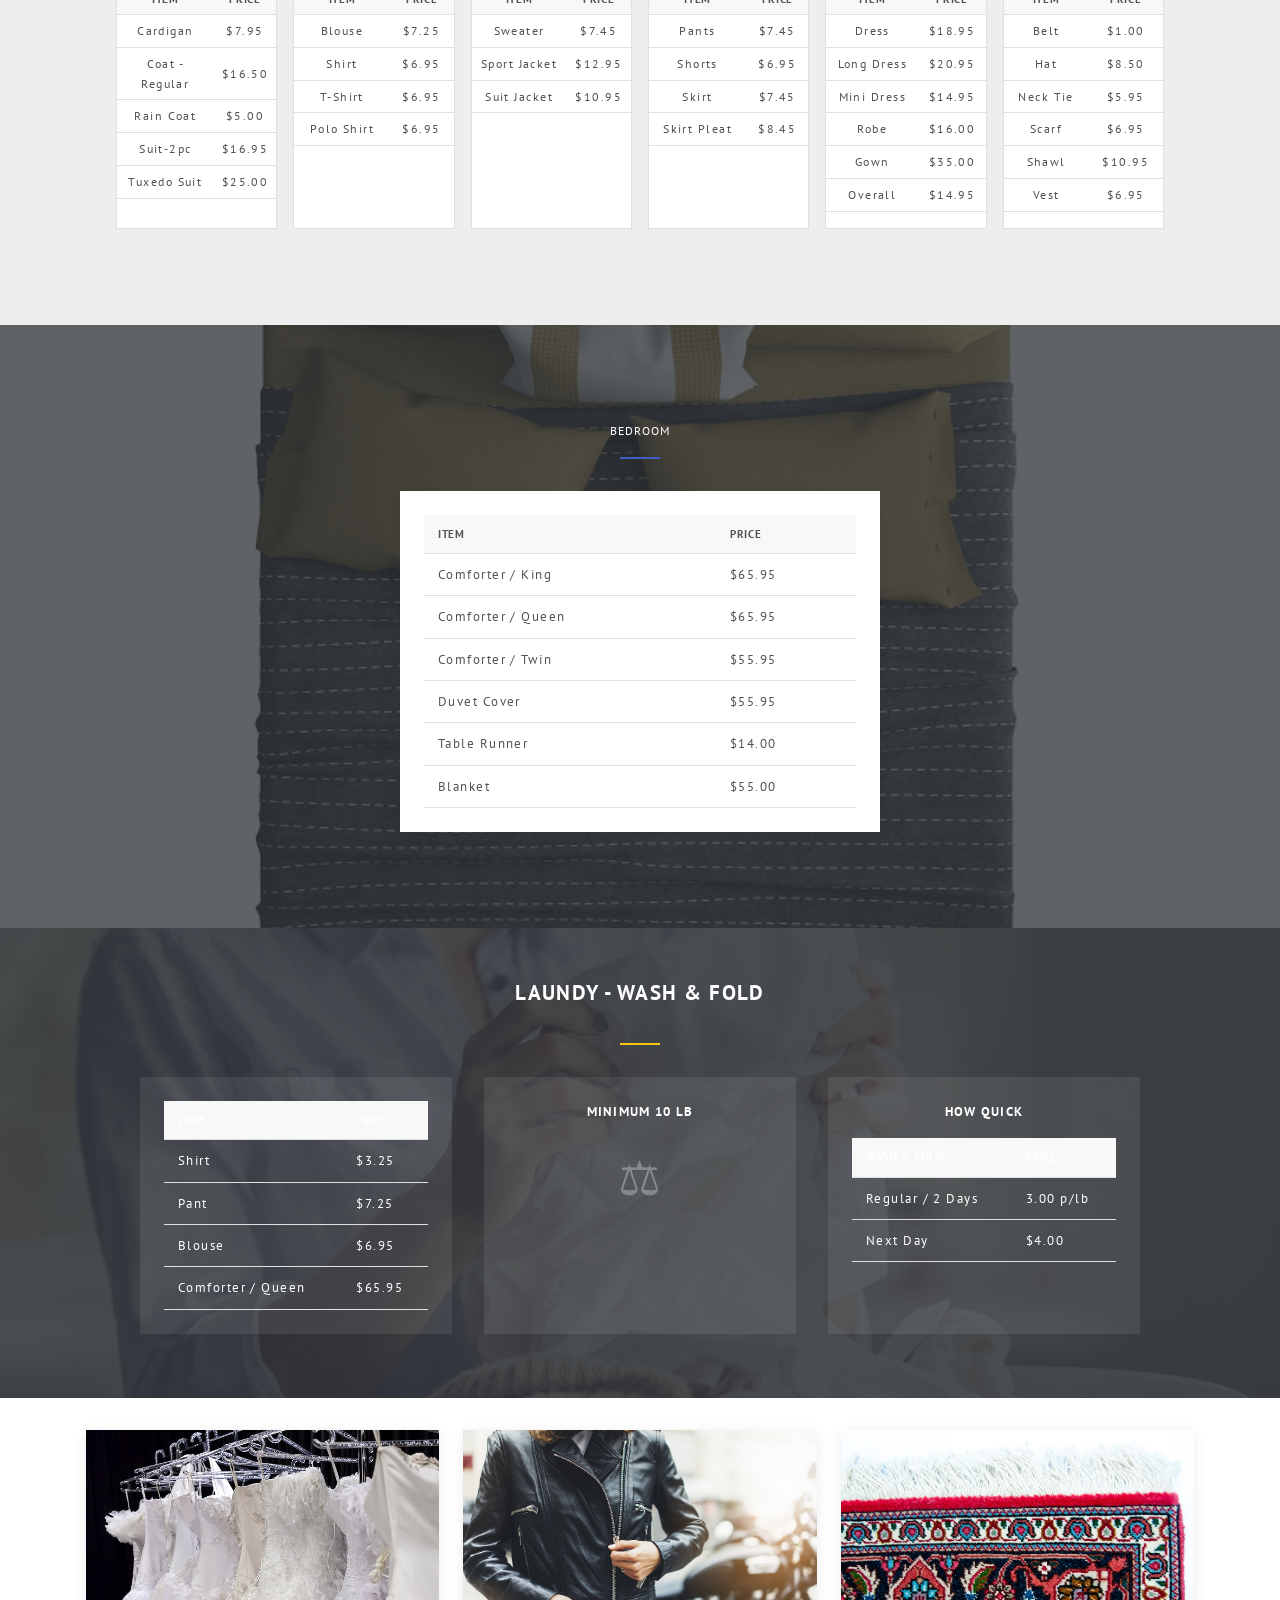
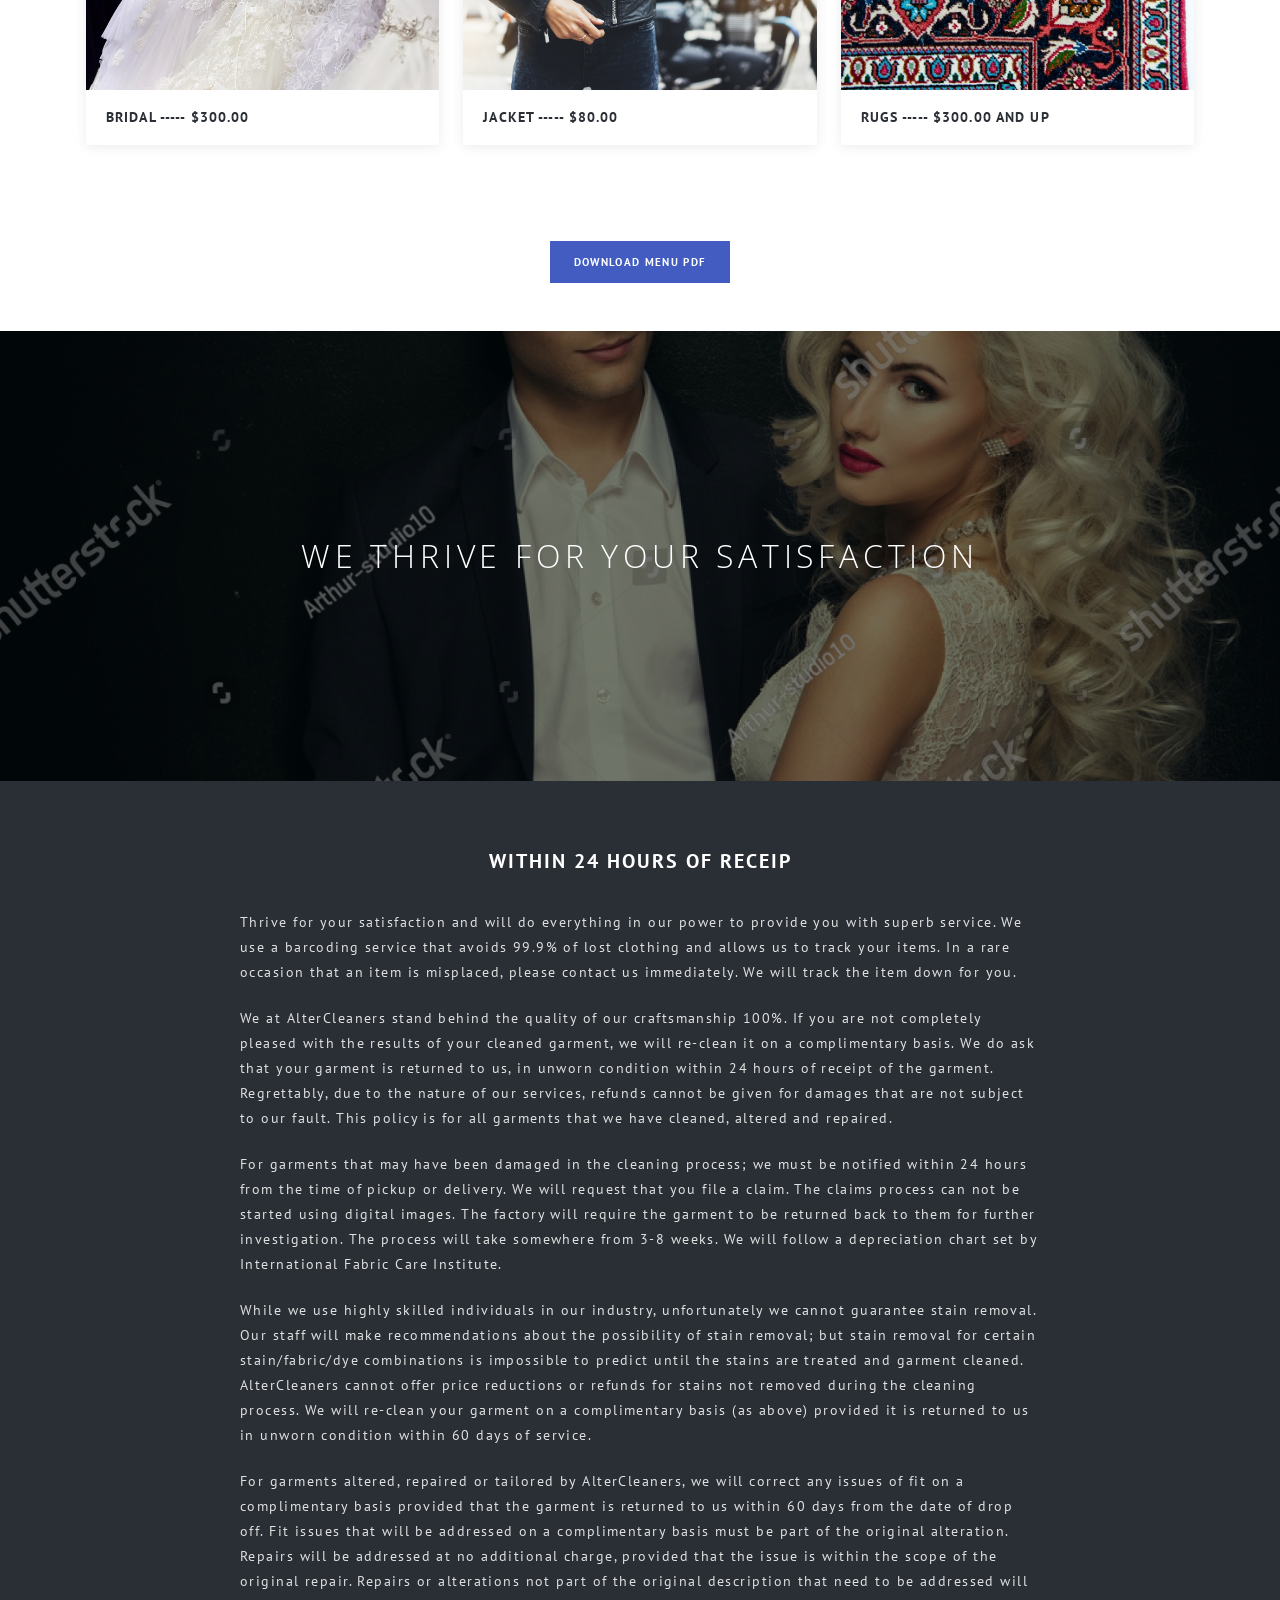
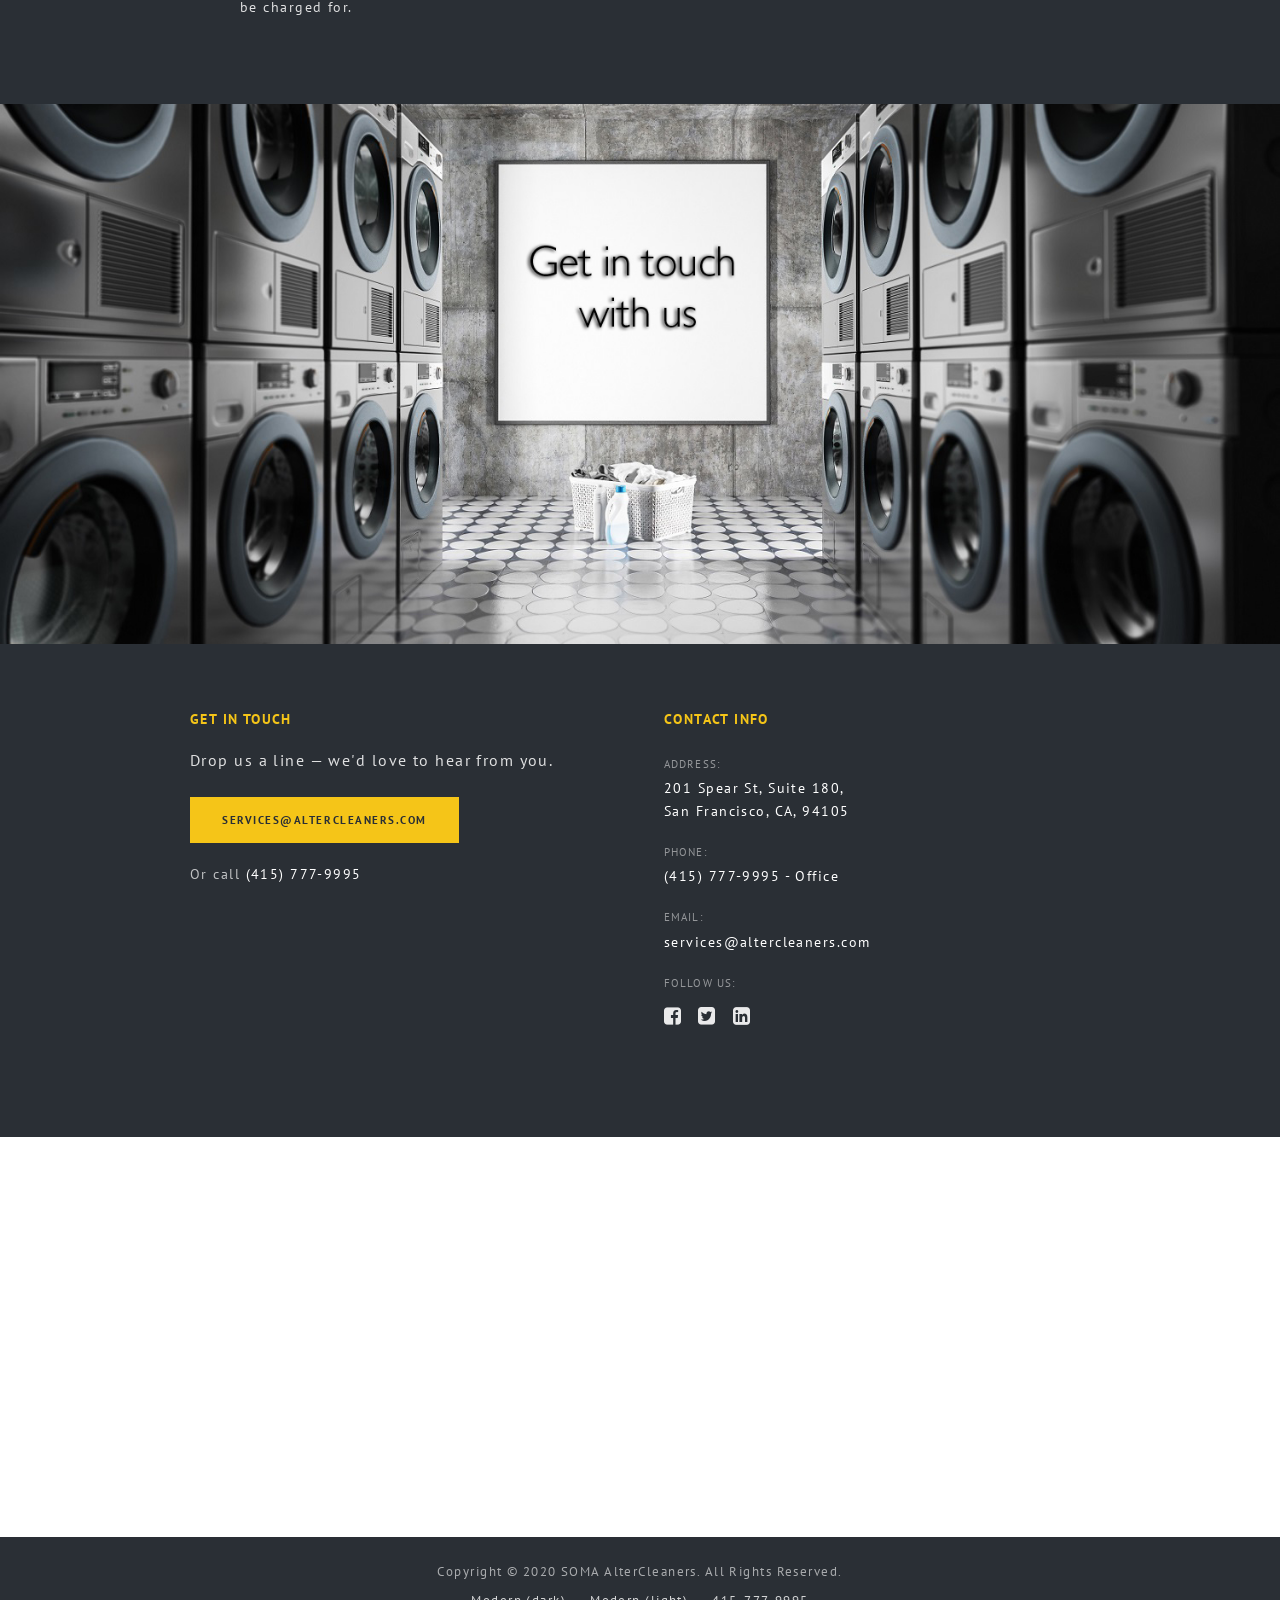
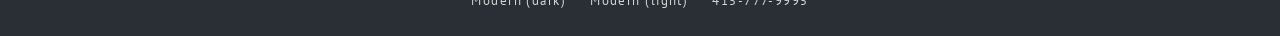
==== commit f75d7f27: "Force-hide legacy black hero; remove extra hero image block. Inline CSS hides cached hero-home; page" ====
--- a/altercleaners/classic/index.html
+++ b/altercleaners/classic/index.html
@@ -4,9 +4,36 @@
   <meta charset="UTF-8" />
   <meta name="viewport" content="width=device-width, initial-scale=1.0" />
   <meta name="description" content="SOMA AlterCleaners — dry cleaning, tailoring, and garment care in San Francisco. Classic site." />
+  <meta http-equiv="Cache-Control" content="no-cache, no-store, must-revalidate" />
+  <meta http-equiv="Pragma" content="no-cache" />
+  <meta http-equiv="Expires" content="0" />
   <title>SOMA AlterCleaners | San Francisco</title>
   <link rel="stylesheet" href="https://cdnjs.cloudflare.com/ajax/libs/font-awesome/4.7.0/css/font-awesome.min.css" />
-  <link rel="stylesheet" href="css/style.css?v=3" />
+  <link rel="stylesheet" href="css/style.css?v=5" />
+  <style>
+    /* Force-remove legacy black hero if cached */
+    .hero-home, .hero-home__canvas, .hero-home__scroll { display: none !important; height: 0 !important; min-height: 0 !important; }
+    #home.intro-banner {
+      background: #425cc2;
+      color: #fff;
+      text-align: center;
+      padding: 2.5rem 1.25rem;
+    }
+    #home.intro-banner h2 {
+      font-family: "Open Sans", sans-serif;
+      font-size: clamp(1.35rem, 3vw, 2rem);
+      font-weight: 300;
+      letter-spacing: 0.08em;
+      margin-bottom: 1rem;
+    }
+    #home.intro-banner p {
+      max-width: 640px;
+      margin: 0 auto;
+      font-size: 15px;
+      line-height: 1.75;
+      opacity: 0.95;
+    }
+  </style>
 </head>
 <body>
 
@@ -59,10 +86,6 @@
       <h2>We Want You To Look Even Sharper!</h2>
       <p>We are a woman owned and operated dry cleaning and alteration services with over 15 years of experience in San Francisco. We love our customers and wanted to not only make their live easier but give them more time to do things that are more important.</p>
     </section>
-
-    <div class="hero-image">
-      <img src="assets/alter1.jpg" alt="Expert tailoring at SOMA AlterCleaners" />
-    </div>
 
     <section class="bg-alfa">
       <div class="section-header">
@@ -499,6 +522,6 @@
     </div>
   </footer>
 
-  <script src="js/main.js?v=3"></script>
+  <script src="js/main.js?v=5"></script>
 </body>
 </html>
